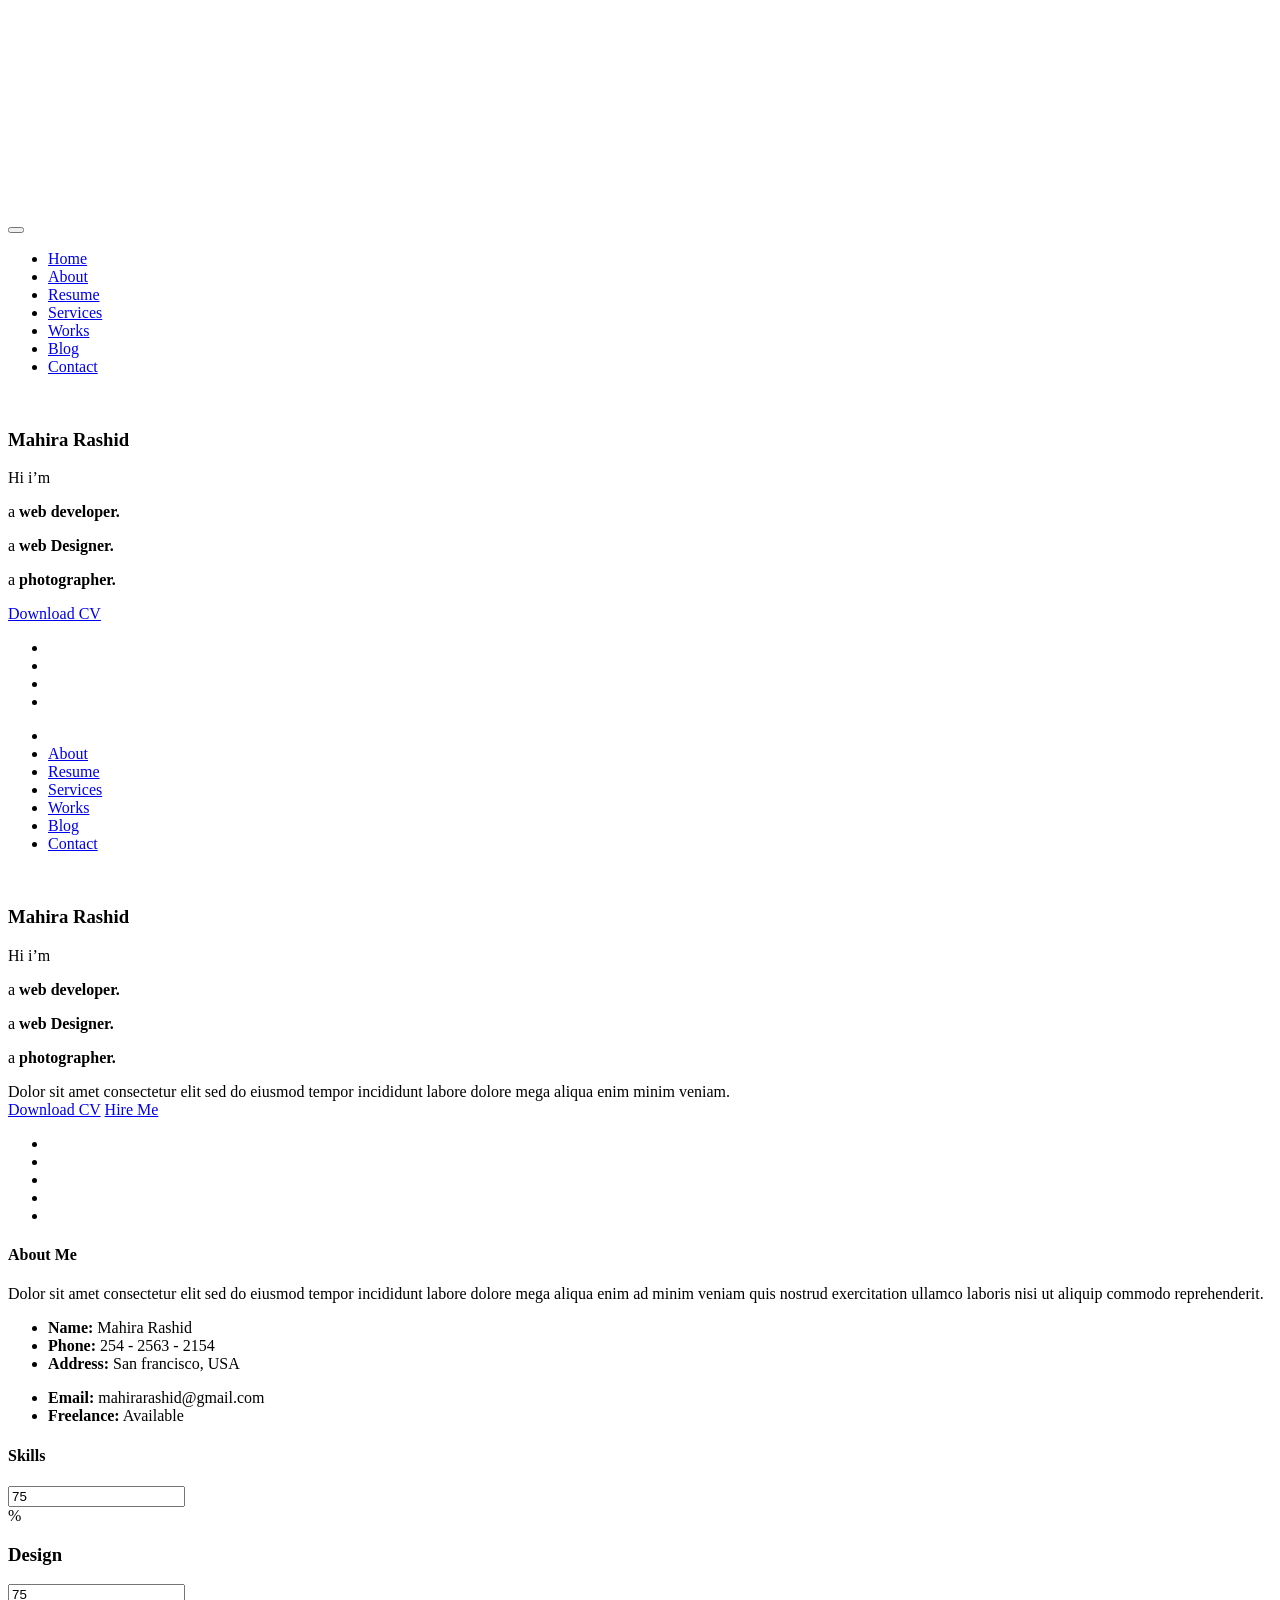
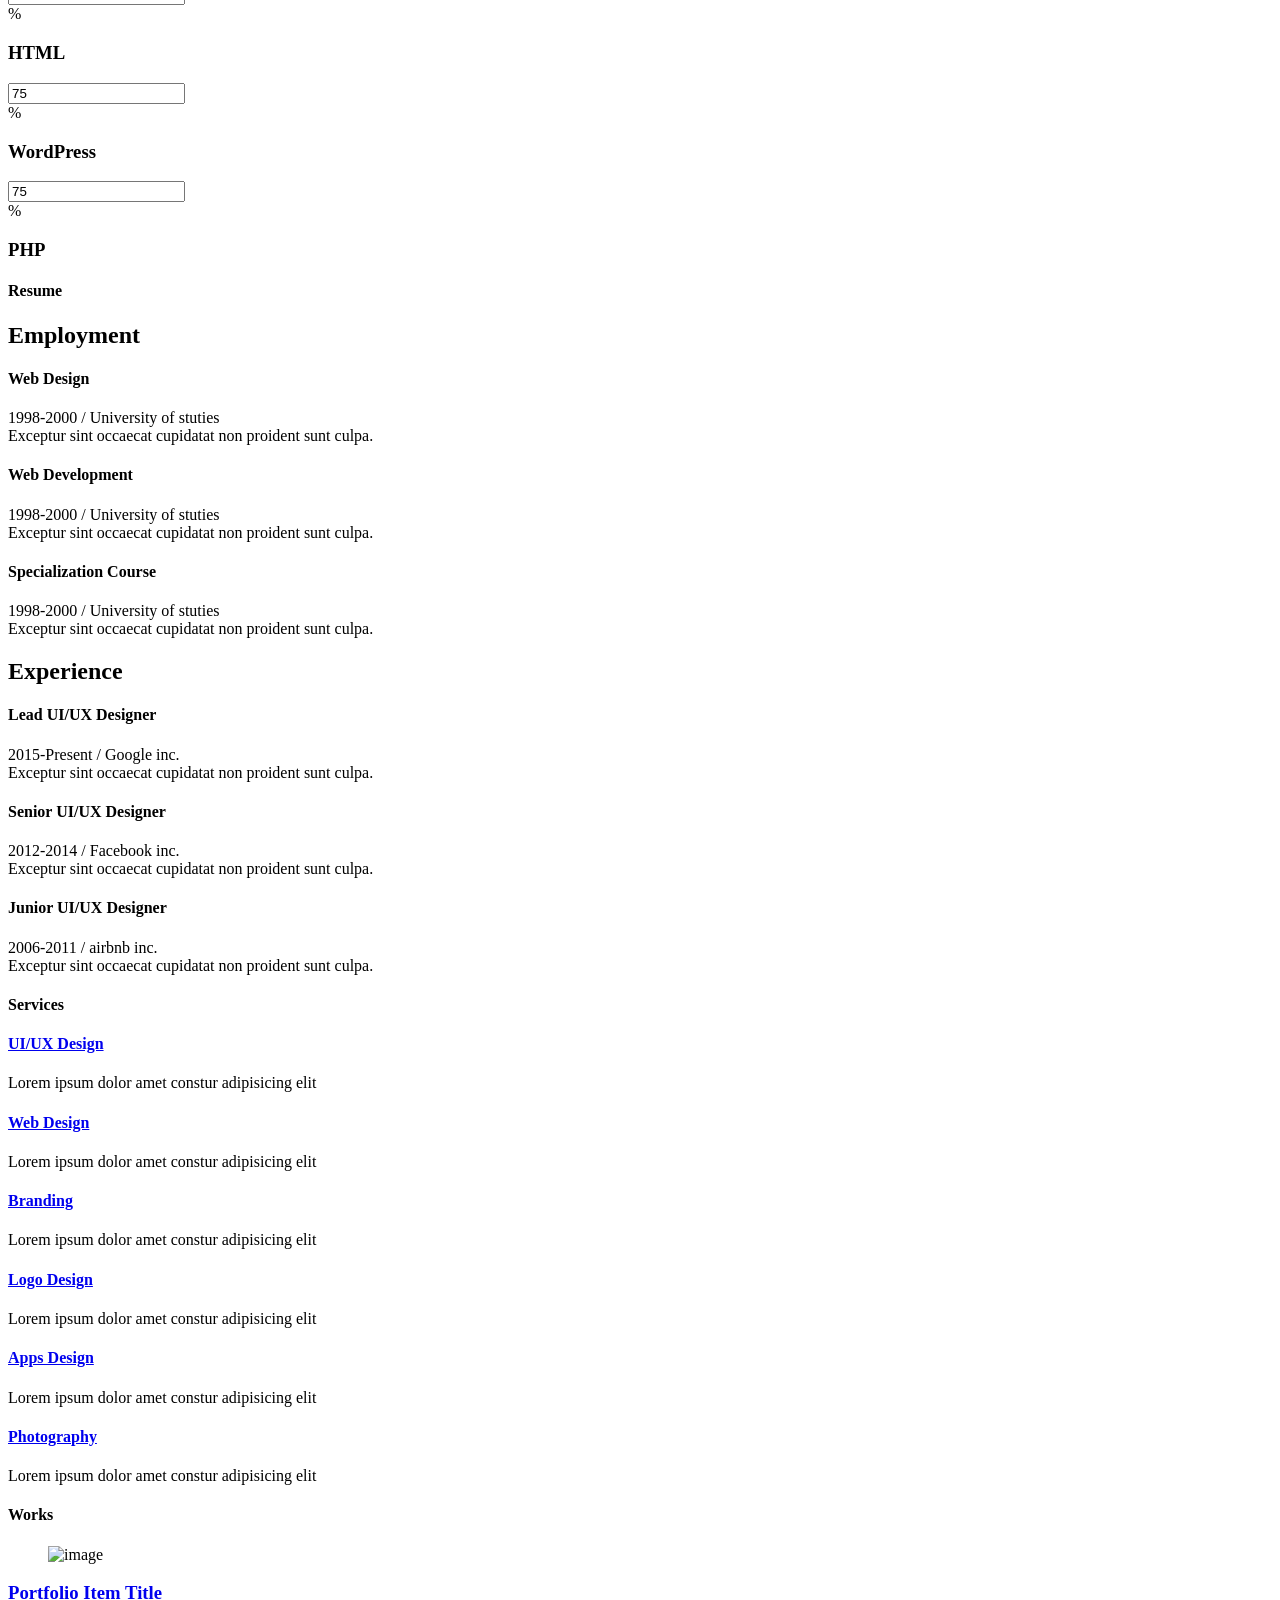
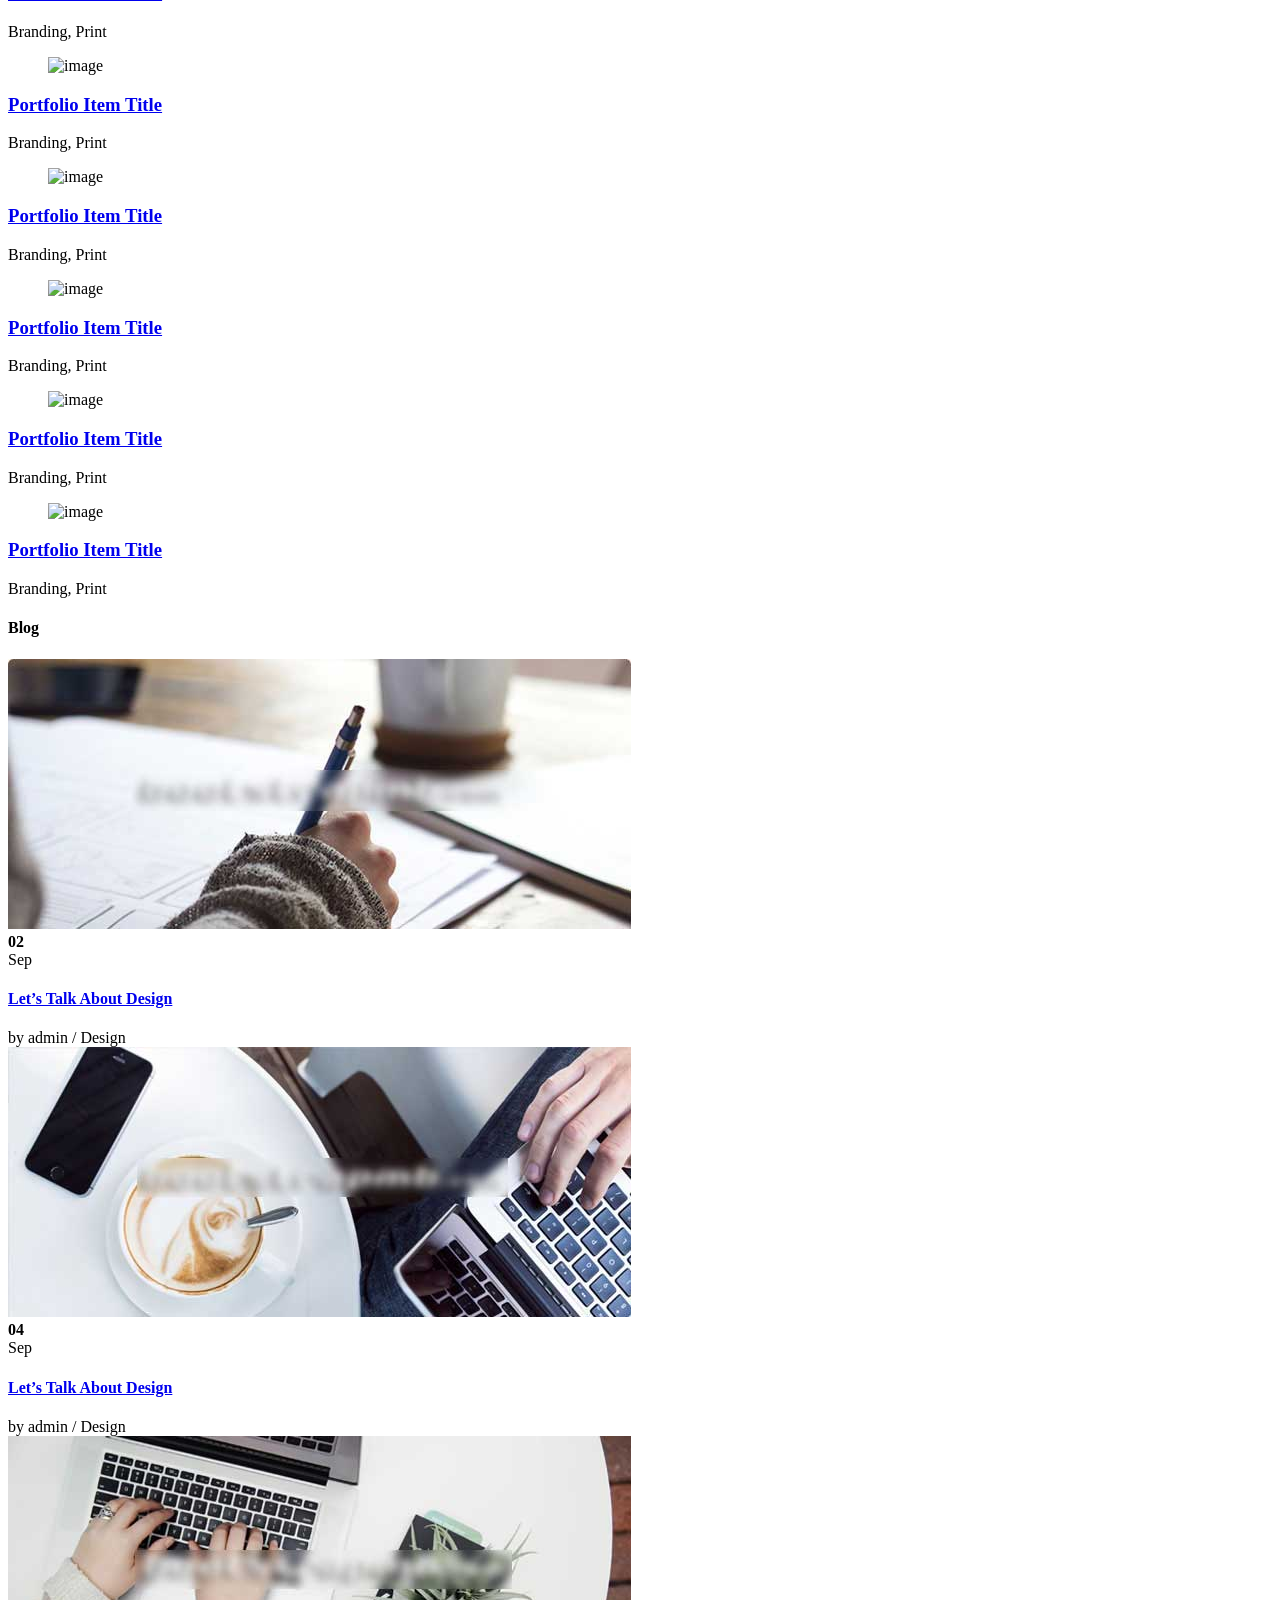
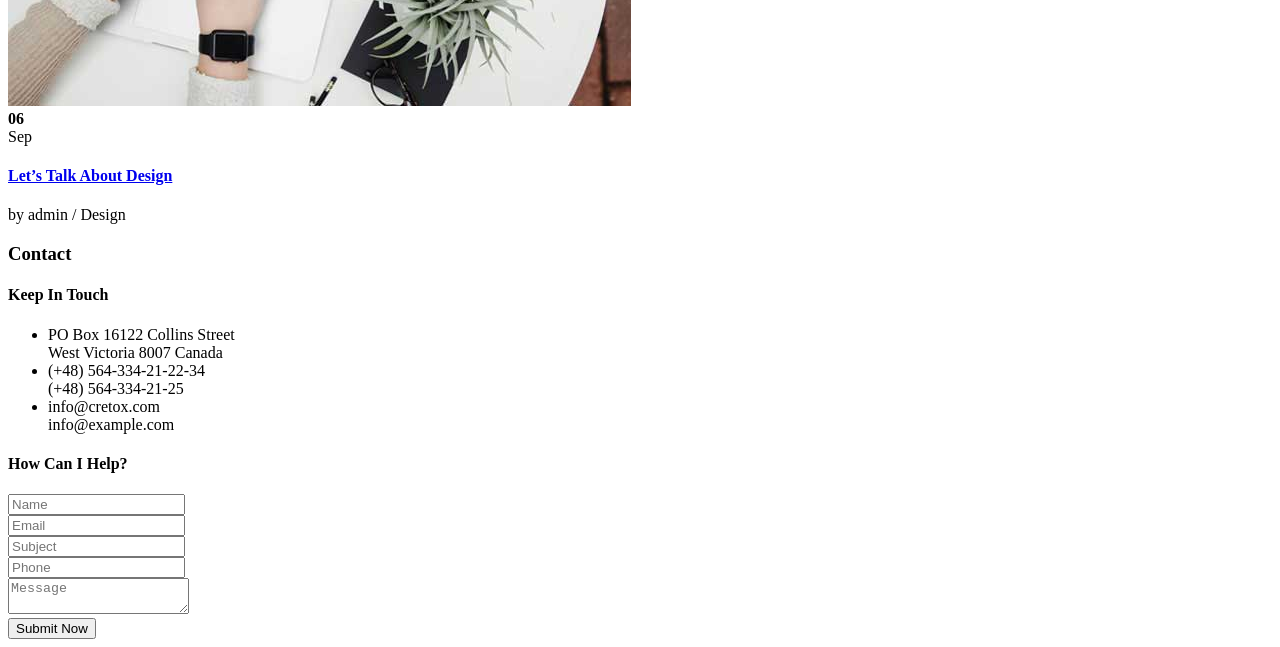
==== index.html @ b9f90570 "Add files via upload" ====
﻿<!DOCTYPE html>
<html lang="en">
<head>
<meta charset="utf-8">
<title>Mahira | VCard | CV HTML Template</title>
<!-- Stylesheets -->
<link href="css/bootstrap.css" rel="stylesheet">
<link href="css/style.css" rel="stylesheet">
<link href="css/responsive.css" rel="stylesheet">

<!--Favicon-->
<link rel="shortcut icon" href="images/favicon.png" type="image/x-icon">
<link rel="icon" href="images/favicon.png" type="image/x-icon">
<!-- Responsive -->
<meta http-equiv="X-UA-Compatible" content="IE=edge">
<meta name="viewport" content="width=device-width, initial-scale=1.0, maximum-scale=1.0, user-scalable=0">
<!--[if lt IE 9]><script src="js/html5shiv.js"></script><![endif]-->
<!--[if lt IE 9]><script src="js/respond.js"></script><![endif]-->
</head>

<body>

<div class="page-wrapper default-version">
 	
    <!-- Preloader -->
    <div class="preloader"></div>

    <div class="page-background">
        <div class="image-1"><img src="images/icons/shape/icon-1.png" alt=""></div>
        <div class="image-7"><img src="images/icons/shape/icon-7.png" alt=""></div>
        <canvas id="canvas"></canvas>
    </div>
    
    <!-- Mobile menu -->
    <div class="mobile-menu">
        <div class="container">
            <!--Nav Outer-->
            <div class="nav-outer clearfix">
                <div class="logo"><a href="index.html"><img src="images/logo.png" alt=""></a></div>
                <!-- Main Menu -->
                <nav class="main-menu">
                    <div class="navbar-header">
                        <!-- Toggle Button -->      
                        <button type="button" class="navbar-toggle" data-toggle="collapse" data-target=".navbar-collapse">
                            <span class="icon-bar"></span>
                            <span class="icon-bar"></span>
                            <span class="icon-bar"></span>
                        </button>
                    </div>
                    
                    <div class="navbar-collapse collapse scroll-nav clearfix">
                        <ul class="navigation clearfix">
                            
                            <li class="current"><a href="#home">Home</a></li>
                            <li><a href="#about">About</a></li>
                            <li><a href="#resume">Resume</a></li>
                            <li><a href="#services">Services</a></li>
                            <li><a href="#work">Works</a></li>
                            <li><a href="#blog">Blog</a></li>
                            <li><a href="#contact">Contact</a></li>

                         </ul>
                    </div>
                </nav>
                <!-- Main Menu End-->                        
            </div>
            <!--Nav Outer End-->            
        </div>
    </div>
 	
    <div class="card-outer">
        <div class="scroll-box">
            <div class="container" data-animation-in="fadeInLeft" data-animation-out="fadeOutLeft">
                <div class="card-wrapper">
                    <div class="author-info" style="background-image:url(images/background/3.jpg)">
                        <div class="image"><img src="images/resource/user.png" alt=""></div>
                        <div class="author">
                            <h3>Mahira Rashid</h3>
                            <div class="designation">
                                Hi i’m
                                <div class="typing-title">
                                    <p>a <strong>web developer.</strong></p>
                                    <p>a <strong>web Designer.</strong></p>
                                    <p>a <strong>photographer.</strong></p>
                                </div>
                                <span class="typed-title"></span>
                            </div>
                        </div>
                        <div class="link-btn">
                            <a href="http://www.17sucai.com/" class="theme-btn btn-style-one">Download CV</a>
                        </div>
                        <ul class="social-icon-two">
                            <li><a href="#"><span class="fa fa-facebook"></span></a></li>
                            <li><a href="#"><span class="fa fa-twitter"></span></a></li>
                            <li><a href="#"><span class="fa fa-google-plus"></span></a></li>
                            <li><a href="#"><span class="fa fa-pinterest"></span></a></li>
                        </ul>
                    </div>
                    <div class="card-inner-box">
                        <header class="header wow fadeInLeft" data-wow-duration="1.5s">
                            <ul class="main-menu">
                                <li class="active home"><a class="logo" href="#home"><img src="images/logo.png" alt=""></a></li>
                                <li><a href="#about"><i class="flaticon-social"></i>About</a></li>
                                <li><a href="#resume"><i class="flaticon-curriculum"></i>Resume</a></li>
                                <li><a href="#services"><i class="flaticon-layers-1"></i>Services</a></li>
                                <li><a href="#work"><i class="flaticon-tools"></i>Works</a></li>
                                <li><a href="#blog"><i class="flaticon-blog"></i>Blog</a></li>
                                <li><a href="#contact"><i class="flaticon-send-mail"></i>Contact</a></li>
                            </ul>
                        </header>

                        <!-- card item -->
                        <div class="card-home card-item active" id="home" style="background-image:url(images/background/1.jpg)">

                            <div class="card-inner wow fadeInUp" data-wow-duration="2s">
                                <div class="image"><img src="images/resource/user.png" alt=""></div>
                                <div class="author">
                                    <h3>Mahira Rashid</h3>
                                    <div class="designation">
                                        Hi i’m
                                        <div class="typing-title">
                                            <p>a <strong>web developer.</strong></p>
                                            <p>a <strong>web Designer.</strong></p>
                                            <p>a <strong>photographer.</strong></p>
                                        </div>
                                        <span class="typed-title"></span>
                                    </div>
                                </div>
                                <div class="text">Dolor sit amet consectetur elit sed do eiusmod tempor incididunt labore dolore mega aliqua enim minim veniam.</div>
                                <div class="link-btn">
                                    <a href="#" class="theme-btn btn-style-one">Download CV</a>
                                    <a href="#" class="theme-btn btn-style-two">Hire Me</a>
                                </div>
                                <ul class="social-icon-two">
                                    <li><a href="#"><span class="fa fa-facebook"></span></a></li>
                                    <li><a href="#"><span class="fa fa-twitter"></span></a></li>
                                    <li><a href="#"><span class="fa fa-google-plus"></span></a></li>
                                    <li><a href="#"><span class="fa fa-pinterest"></span></a></li>
                                    <li><a href="#"><span class="fa fa-dribbble"></span></a></li>
                                </ul>
                            </div>
                            
                        </div>
                        <!-- end item -->

                        <!-- card item -->
                        <div class="card-about card-item" id="about" style="background-image:url(images/background/2.jpg)">
                            <div class="card-inner">
                                <h4 class="title">About Me</h4>
                                <div class="text">Dolor sit amet consectetur elit sed do eiusmod tempor incididunt labore dolore mega aliqua enim ad minim veniam quis nostrud exercitation ullamco laboris nisi ut aliquip commodo reprehenderit.</div>
                                <div class="info-list">
                                    <div class="row">
                                        <div class="col-md-6">
                                            <ul class="list-style-one">
                                                <li><strong>Name:</strong>  Mahira Rashid</li>
                                                <li><strong>Phone:</strong>  254 - 2563 - 2154</li>
                                                <li><strong>Address:</strong>  San francisco, USA</li>
                                            </ul>
                                        </div>
                                        <div class="col-md-6">
                                            <ul class="list-style-one">
                                                <li><strong>Email:</strong>  mahirarashid@gmail.com</li>
                                                <li><strong>Freelance:</strong>  Available</li>
                                            </ul>
                                        </div>
                                    </div>
                                </div>                                    
                                <h4 class="title">Skills</h4>
                                <div class="row">
                                    <!-- About Block -->
                                    <div class="skill-block col-md-3 col-sm-4 col-xs-6">
                                        <div class="inner-box">
                                            <div class="graph-outer">
                                                <input type="text" class="dial" data-fgColor="#9147ff" data-bgColor="#f5f5f5" data-width="90" data-height="90" data-linecap="normal"  value="75">
                                                <div class="inner-text count-box"><span class="count-text" data-stop="75" data-speed="2000"></span>%</div>
                                            </div>
                                            <h3>Design</h3>
                                        </div>
                                    </div>

                                    <!-- About Block -->
                                    <div class="skill-block col-md-3 col-sm-4 col-xs-6">
                                        <div class="inner-box">
                                            <div class="graph-outer">
                                                <input type="text" class="dial" data-fgColor="#ff5e7e" data-bgColor="#f5f5f5" data-width="90" data-height="90" data-linecap="normal"  value="75">
                                                <div class="inner-text count-box"><span class="count-text" data-stop="75" data-speed="2000"></span>%</div>
                                            </div>
                                            <h3>HTML</h3>
                                        </div>
                                    </div>

                                    <!-- About Block -->
                                    <div class="skill-block col-md-3 col-sm-4 col-xs-6">
                                        <div class="inner-box">
                                            <div class="graph-outer">
                                                <input type="text" class="dial" data-fgColor="#ffc713" data-bgColor="#f5f5f5" data-width="90" data-height="90" data-linecap="normal"  value="75">
                                                <div class="inner-text count-box"><span class="count-text" data-stop="75" data-speed="2000"></span>%</div>
                                            </div>
                                            <h3>WordPress </h3>
                                        </div>
                                    </div>

                                    <!-- About Block -->
                                    <div class="skill-block col-md-3 col-sm-4 col-xs-6">
                                        <div class="inner-box">
                                            <div class="graph-outer">
                                                <input type="text" class="dial" data-fgColor="#51dbc3" data-bgColor="#f5f5f5" data-width="90" data-height="90" data-linecap="normal"  value="75">
                                                <div class="inner-text count-box"><span class="count-text" data-stop="75" data-speed="2000"></span>%</div>
                                            </div>
                                            <h3>PHP </h3>
                                        </div>
                                    </div>
                                </div>
                                        
                            </div>
                        </div>
                        <!-- end item -->

                        <!-- card item -->
                        <div class="card-resume card-item" id="resume" style="background-image:url(images/background/2.jpg)">
                            <div class="card-inner">
                                <h4 class="title">Resume</h4>
                                <div class="row clearfix">
                                    <!--Column-->
                                    <div class="timeline-column col-md-6 col-sm-12 col-xs-12">
                                        <div class="inner">
                                            <div class="col-header"><div class="icon-box"><div class="icon-inner"><div class="icon"><span class="flaticon-book"></span></div></div></div> <h2>Employment</h2></div>
                                            
                                            <!--Timeline Block-->
                                            <div class="timeline-block">
                                                <div class="inner-box">
                                                    <h4>Web Design</h4>
                                                    <div class="date"><span>1998-2000</span> / University of stuties</div>
                                                    <div class="text">Exceptur sint occaecat cupidatat non proident sunt culpa. </div>
                                                </div>
                                            </div>

                                            <!--Timeline Block-->
                                            <div class="timeline-block">
                                                <div class="inner-box">
                                                    <h4>Web Development</h4>
                                                    <div class="date"><span>1998-2000</span> / University of stuties</div>
                                                    <div class="text">Exceptur sint occaecat cupidatat non proident sunt culpa. </div>
                                                </div>
                                            </div>

                                            <!--Timeline Block-->
                                            <div class="timeline-block">
                                                <div class="inner-box">
                                                    <h4>Specialization Course</h4>
                                                    <div class="date"><span>1998-2000</span> / University of stuties</div>
                                                    <div class="text">Exceptur sint occaecat cupidatat non proident sunt culpa. </div>
                                                </div>
                                            </div>
                                            
                                        </div>
                                    </div>
                                    
                                    <!--Column-->
                                    <div class="timeline-column col-md-6 col-sm-12 col-xs-12">
                                        <div class="inner">
                                            <div class="col-header"><div class="icon-box"><div class="icon-inner"><div class="icon"><span class="flaticon-case"></span></div></div></div> <h2>Experience</h2></div>
                                            
                                            <!--Timeline Block-->
                                            <div class="timeline-block">
                                                <div class="inner-box">
                                                    <h4>Lead UI/UX Designer</h4>
                                                    <div class="date"><span>2015-Present</span>  / Google inc.</div>
                                                    <div class="text">Exceptur sint occaecat cupidatat non proident sunt culpa. </div>
                                                </div>
                                            </div>

                                            <div class="timeline-block">
                                                <div class="inner-box">
                                                    <h4>Senior UI/UX Designer</h4>
                                                    <div class="date"><span>2012-2014 </span> / Facebook inc.</div>
                                                    <div class="text">Exceptur sint occaecat cupidatat non proident sunt culpa. </div>
                                                </div>
                                            </div>

                                            <div class="timeline-block">
                                                <div class="inner-box">
                                                    <h4>Junior UI/UX Designer</h4>
                                                    <div class="date"><span>2006-2011 </span>  / airbnb inc.</div>
                                                    <div class="text">Exceptur sint occaecat cupidatat non proident sunt culpa. </div>
                                                </div>
                                            </div>

                                        </div>
                                    </div>
                                    
                                </div>
                            </div>
                        </div>
                        <!-- end item -->
                        <!-- card item -->
                        <div class="card-services card-item" id="services" style="background-image:url(images/background/2.jpg)">
                            <div class="card-inner">
                                <h4 class="title">Services</h4>
                                <div class="row">
                                    <div class="services-block col-md-6">
                                        <div class="inner-box">
                                            <div class="icon-box"><span class="icon flaticon-pen-tool"></span></div>
                                            <h4><a href="blog-single.html">UI/UX Design</a></h4>
                                            <div class="text">Lorem ipsum dolor amet constur adipisicing elit </div>
                                        </div> 
                                    </div>
                                    <div class="services-block col-md-6">
                                        <div class="inner-box">
                                            <div class="icon-box"><span class="icon flaticon-folder"></span></div>
                                            <h4><a href="blog-single.html">Web Design</a></h4>
                                            <div class="text">Lorem ipsum dolor amet constur adipisicing elit </div>
                                        </div> 
                                    </div>
                                    <div class="services-block col-md-6">
                                        <div class="inner-box">
                                            <div class="icon-box"><span class="icon flaticon-computer"></span></div>
                                            <h4><a href="blog-single.html">Branding</a></h4>
                                            <div class="text">Lorem ipsum dolor amet constur adipisicing elit </div>
                                        </div> 
                                    </div>
                                    <div class="services-block col-md-6">
                                        <div class="inner-box">
                                            <div class="icon-box"><span class="icon flaticon-layers-1"></span></div>
                                            <h4><a href="blog-single.html">Logo Design</a></h4>
                                            <div class="text">Lorem ipsum dolor amet constur adipisicing elit </div>
                                        </div> 
                                    </div>
                                    <div class="services-block col-md-6">
                                        <div class="inner-box">
                                            <div class="icon-box"><span class="icon flaticon-web-design"></span></div>
                                            <h4><a href="blog-single.html">Apps Design</a></h4>
                                            <div class="text">Lorem ipsum dolor amet constur adipisicing elit </div>
                                        </div> 
                                    </div>
                                    <div class="services-block col-md-6">
                                        <div class="inner-box">
                                            <div class="icon-box"><span class="icon flaticon-photo-camera"></span></div>
                                            <h4><a href="blog-single.html">Photography</a></h4>
                                            <div class="text">Lorem ipsum dolor amet constur adipisicing elit </div>
                                        </div> 
                                    </div>
                                </div>
                            </div>
                        </div>
                        <!-- end item -->
                        <!-- card item -->
                        <div class="card-projects card-item" id="work" style="background-image:url(images/background/2.jpg)">
                            <div class="card-inner">
                                <h4 class="title">Works</h4>
                                <div class="row">
                                    <div class="projects-block col-md-6">
                                        <div class="inner-box">
                                            <figure class="image">
                                                <img src="images/gallery/1.jpg" alt="image">
                                                <div class="overlay">
                                                    <a class="lightbox-image option-btn" title="Image Caption Here" data-fancybox-group="example-gallery" href="images/gallery/1.jpg">
                                                        <i class="fa fa-search"></i>
                                                    </a>                                
                                                </div>
                                            </figure>
                                            <div class="caption-title">
                                                <h3><a href="#">Portfolio Item Title</a></h3>
                                                <span>Branding, Print</span>
                                            </div>
                                        </div>
                                    </div>
                                    <div class="projects-block col-md-6">
                                        <div class="inner-box">
                                            <figure class="image">
                                                <img src="images/gallery/2.jpg" alt="image">
                                                <div class="overlay">
                                                    <a class="lightbox-image option-btn" title="Image Caption Here" data-fancybox-group="example-gallery" href="images/gallery/2.jpg">
                                                        <i class="fa fa-search"></i>
                                                    </a>                                
                                                </div>
                                            </figure>
                                            <div class="caption-title">
                                                <h3><a href="#">Portfolio Item Title</a></h3>
                                                <span>Branding, Print</span>
                                            </div>
                                        </div>
                                    </div>
                                    <div class="projects-block col-md-6">
                                        <div class="inner-box">
                                            <figure class="image">
                                                <img src="images/gallery/3.jpg" alt="image">
                                                <div class="overlay">
                                                    <a class="lightbox-image option-btn" title="Image Caption Here" data-fancybox-group="example-gallery" href="images/gallery/3.jpg">
                                                        <i class="fa fa-search"></i>
                                                    </a>                                
                                                </div>
                                            </figure>
                                            <div class="caption-title">
                                                <h3><a href="#">Portfolio Item Title</a></h3>
                                                <span>Branding, Print</span>
                                            </div>
                                        </div>
                                    </div>
                                    <div class="projects-block col-md-6">
                                        <div class="inner-box">
                                            <figure class="image">
                                                <img src="images/gallery/4.jpg" alt="image">
                                                <div class="overlay">
                                                    <a class="lightbox-image option-btn" title="Image Caption Here" data-fancybox-group="example-gallery" href="images/gallery/4.jpg">
                                                        <i class="fa fa-search"></i>
                                                    </a>                                
                                                </div>
                                            </figure>
                                            <div class="caption-title">
                                                <h3><a href="#">Portfolio Item Title</a></h3>
                                                <span>Branding, Print</span>
                                            </div>
                                        </div>
                                    </div>
                                    <div class="projects-block col-sm-6">
                                        <div class="inner-box">
                                            <figure class="image">
                                                <img src="images/gallery/5.jpg" alt="image">
                                                <div class="overlay">
                                                    <a class="lightbox-image option-btn" title="Image Caption Here" data-fancybox-group="example-gallery" href="images/gallery/5.jpg">
                                                        <i class="fa fa-search"></i>
                                                    </a>                                
                                                </div>
                                            </figure>
                                            <div class="caption-title">
                                                <h3><a href="#">Portfolio Item Title</a></h3>
                                                <span>Branding, Print</span>
                                            </div>
                                        </div>
                                    </div>
                                    <div class="projects-block col-sm-6">
                                        <div class="inner-box">
                                            <figure class="image">
                                                <img src="images/gallery/6.jpg" alt="image">
                                                <div class="overlay">
                                                    <a class="lightbox-image option-btn" title="Image Caption Here" data-fancybox-group="example-gallery" href="images/gallery/6.jpg">
                                                        <i class="fa fa-search"></i>
                                                    </a>                                
                                                </div>
                                            </figure>
                                            <div class="caption-title">
                                                <h3><a href="#">Portfolio Item Title</a></h3>
                                                <span>Branding, Print</span>
                                            </div>
                                        </div>
                                    </div>
                                </div>
                            </div>
                        </div>
                        <!-- end item -->
                        <!-- card item -->
                        <div class="card-blog card-item" id="blog" style="background-image:url(images/background/2.jpg)">
                            <div class="card-inner">
                                <h4 class="title">Blog</h4>
                                <div class="news-block">
                                    <div class="inner-box">
                                        <div class="image">
                                            <img src="images/resource/blog-1.jpg" alt="">
                                            <div class="overlay">
                                                <a class="link-btn" href="blog-single.html">
                                                    <i class="fa fa-link"></i>
                                                </a>                                
                                            </div>
                                        </div>
                                        <div class="date"><strong>02</strong> <br>Sep</div>
                                        <div class="lower-content">
                                            <h4><a href="blog-single.html">Let’s Talk About Design</a></h4>
                                            <div class="post-meta">by admin  /  <span>Design</span></div>
                                        </div>
                                    </div>
                                </div>
                                <div class="news-block">
                                    <div class="inner-box">
                                        <div class="image">
                                            <img src="images/resource/blog-2.jpg" alt="">
                                            <div class="overlay">
                                                <a class="link-btn" href="blog-single.html">
                                                    <i class="fa fa-link"></i>
                                                </a>                                
                                            </div>
                                        </div>
                                        <div class="date"><strong>04</strong> <br>Sep</div>
                                        <div class="lower-content">
                                            <h4><a href="blog-single.html">Let’s Talk About Design</a></h4>
                                            <div class="post-meta">by admin  /  <span>Design</span></div>
                                        </div>
                                    </div>
                                </div>
                                <div class="news-block">
                                    <div class="inner-box">
                                        <div class="image">
                                            <img src="images/resource/blog-3.jpg" alt="">
                                            <div class="overlay">
                                                <a class="link-btn" href="blog-single.html">
                                                    <i class="fa fa-link"></i>
                                                </a>                                
                                            </div>
                                        </div>
                                        <div class="date"><strong>06</strong> <br>Sep</div>
                                        <div class="lower-content">
                                            <h4><a href="blog-single.html">Let’s Talk About Design</a></h4>
                                            <div class="post-meta">by admin  /  <span>Design</span></div>
                                        </div>
                                    </div>
                                </div>
                            </div>
                        </div>
                        <!-- end item -->
                        <!-- card item -->
                        <div class="card-contact card-item" id="contact" style="background-image:url(images/background/2.jpg)">
                            <div class="card-inner">
                                <h3 class="title">Contact</h3>
                                <h4>Keep In Touch</h4>
                                <div class="row clearfix">
                                    <div class="col-md-6">
                                        <ul class="list-style-two">
                                            <li><span class="icon flaticon-signs"></span>PO Box 16122 Collins Street <br> West Victoria 8007 Canada </li>
                                            <li><span class="icon flaticon-smartphone"></span>(+48) 564-334-21-22-34 <br>(+48) 564-334-21-25</li>
                                            <li><span class="icon flaticon-note-1"></span>info@cretox.com <br>info@example.com</li>
                                        </ul>
                                    </div>
                                    <div class="col-md-6">
                                        <div class="map-section">
                                            <div class="home-google-map">
                                                <div 
                                                    class="google-map" 
                                                    id="contact-google-map" 
                                                    data-map-lat="40.700843" 
                                                    data-map-lng="-74.004012" 
                                                    data-icon-path="images/icons/map-marker.png"
                                                    data-map-title="Chester"
                                                    data-map-zoom="11" >
                                                </div>
                                            </div>
                                        </div>
                                    </div>
                                </div>
                                <h4>How Can I Help?</h4>
                                <!-- Contact Form -->
                                <div class="contact-form">
                                    <!--Comment Form-->
                                    <form method="post" action="sendemail.php" id="contact-form">
                                        <div class="row clearfix">
                                            
                                            <div class="col-md-6 form-group">
                                                <input type="text" name="username" placeholder="Name" required>
                                            </div>
                                            
                                            <div class="col-md-6 form-group">
                                                <input type="email" name="email" placeholder="Email" required>
                                            </div>
                                            
                                            <div class="col-md-6 form-group">
                                                <input type="text" name="subject" placeholder="Subject" required>
                                            </div>

                                            <div class="col-md-6 form-group">
                                                <input type="text" name="phone" placeholder="Phone" required>
                                            </div>

                                            <div class="col-lg-12 col-md-12 form-group">
                                                <textarea name="message" placeholder="Message"></textarea>
                                            </div>
                                            
                                            <div class="col-lg-12 col-md-12 form-group">
                                                <button class="theme-btn btn-style-two" type="submit" name="submit-form">Submit Now </button>
                                            </div>
                                            
                                        </div>
                                    </form>
                                        
                                </div>
                                <!--End Contact Form -->
                                        
                            </div>
                        </div>
                        <!-- end item -->

                    </div>
                </div>
                    
            </div>
        </div>
            
    </div>

</div>
<!--End pagewrapper-->


<script src="js/jquery.js"></script> 

<script src="js/bootstrap.min.js"></script>
<script src="js/jquery.mCustomScrollbar.concat.min.js"></script>
<script src="js/owl.js"></script>
<script src="js/wow.js"></script>
<script src="js/appear.js"></script>
<script src="js/jquery.fancybox.js"></script>
<script src="js/element-in-view.js"></script>
<script src="js/knob.js"></script>
<script src="js/validate.js"></script>
<script src="js/mousemoveparallax.js"></script>
<script src="js/pagenav.js"></script>
<script src="js/jquery-type.js"></script>
<script src="js/jquery.nicescroll.min.js"></script>
<script src="js/particle-alone.js"></script>
<script src="js/script.js"></script>

<!--Google Map APi Key-->
<script src="http://ditu.google.cn/maps/api/js?key=AIzaSyATY4Rxc8jNvDpsK8ZetC7JyN4PFVYGCGM"></script>
<script src="js/gmaps.js"></script>
<script src="js/map-script.js"></script>
<!--End Google Map APi-->

</body>
</html>
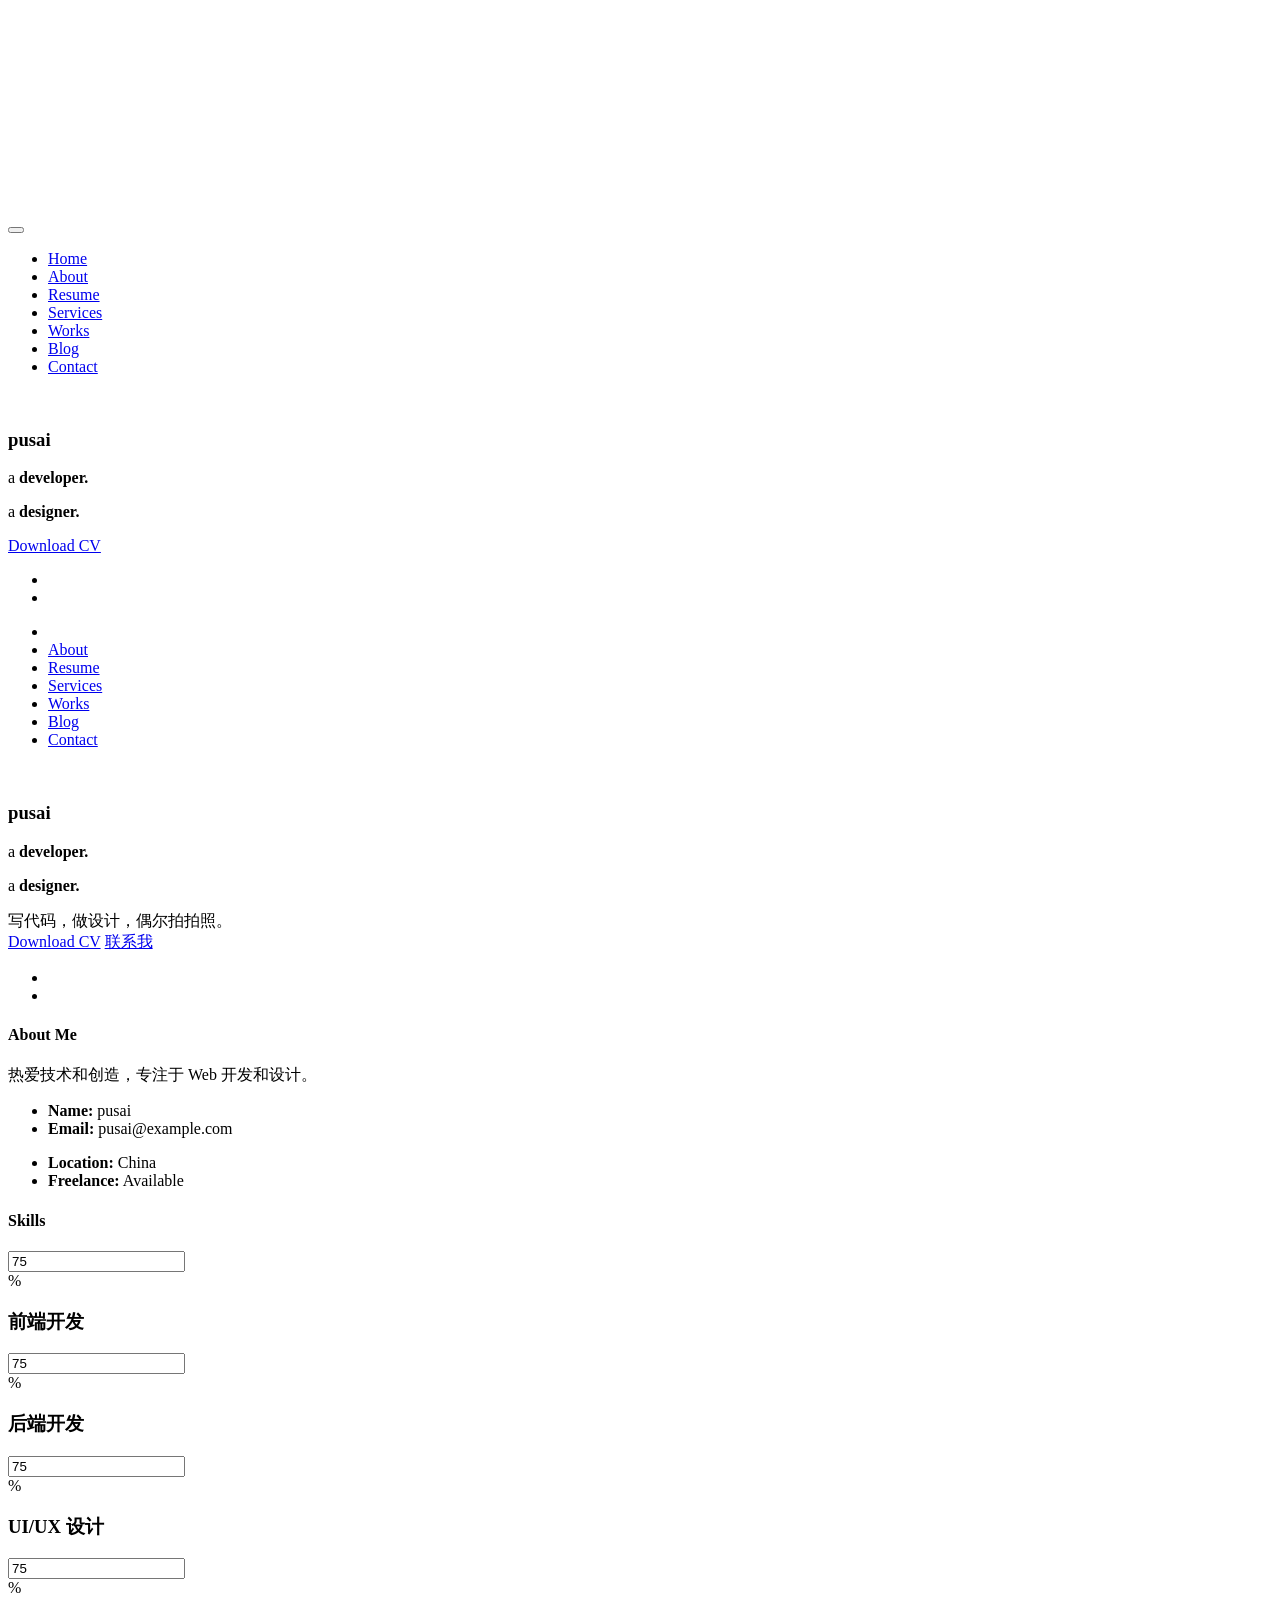
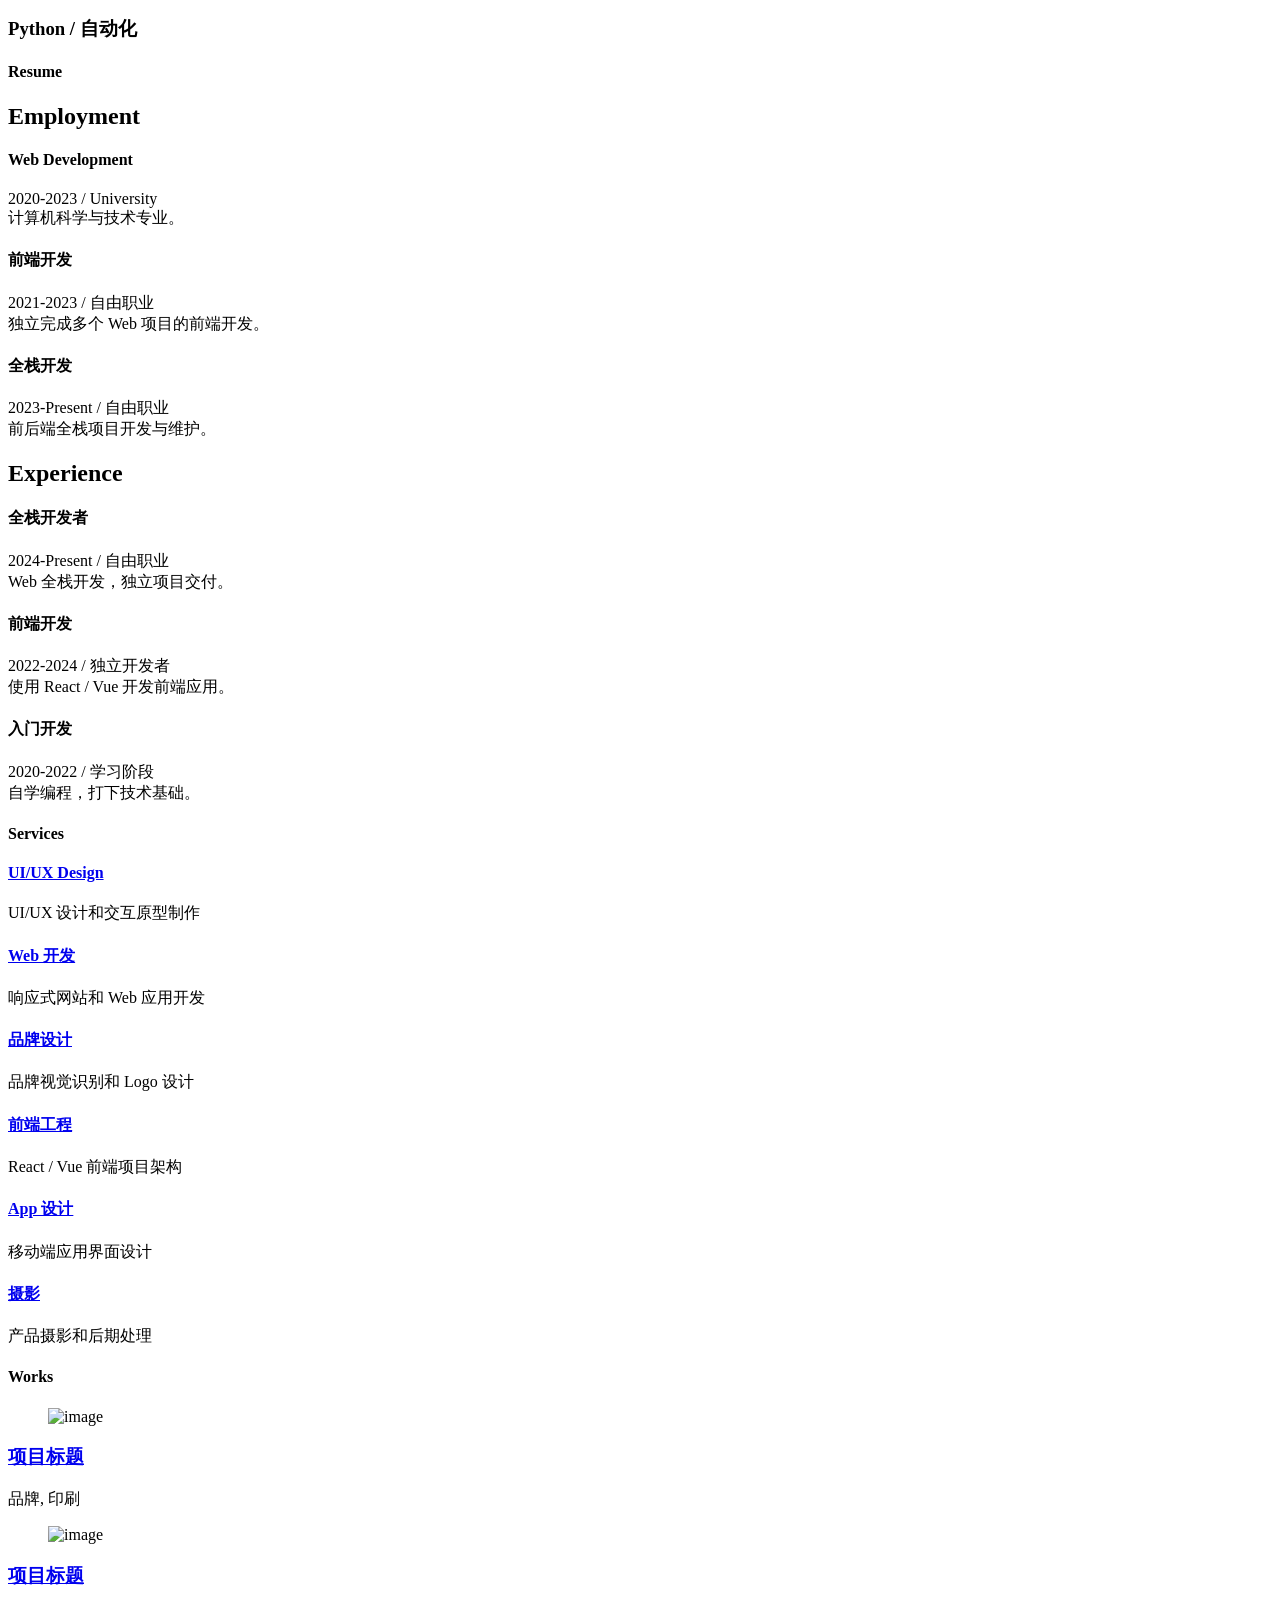
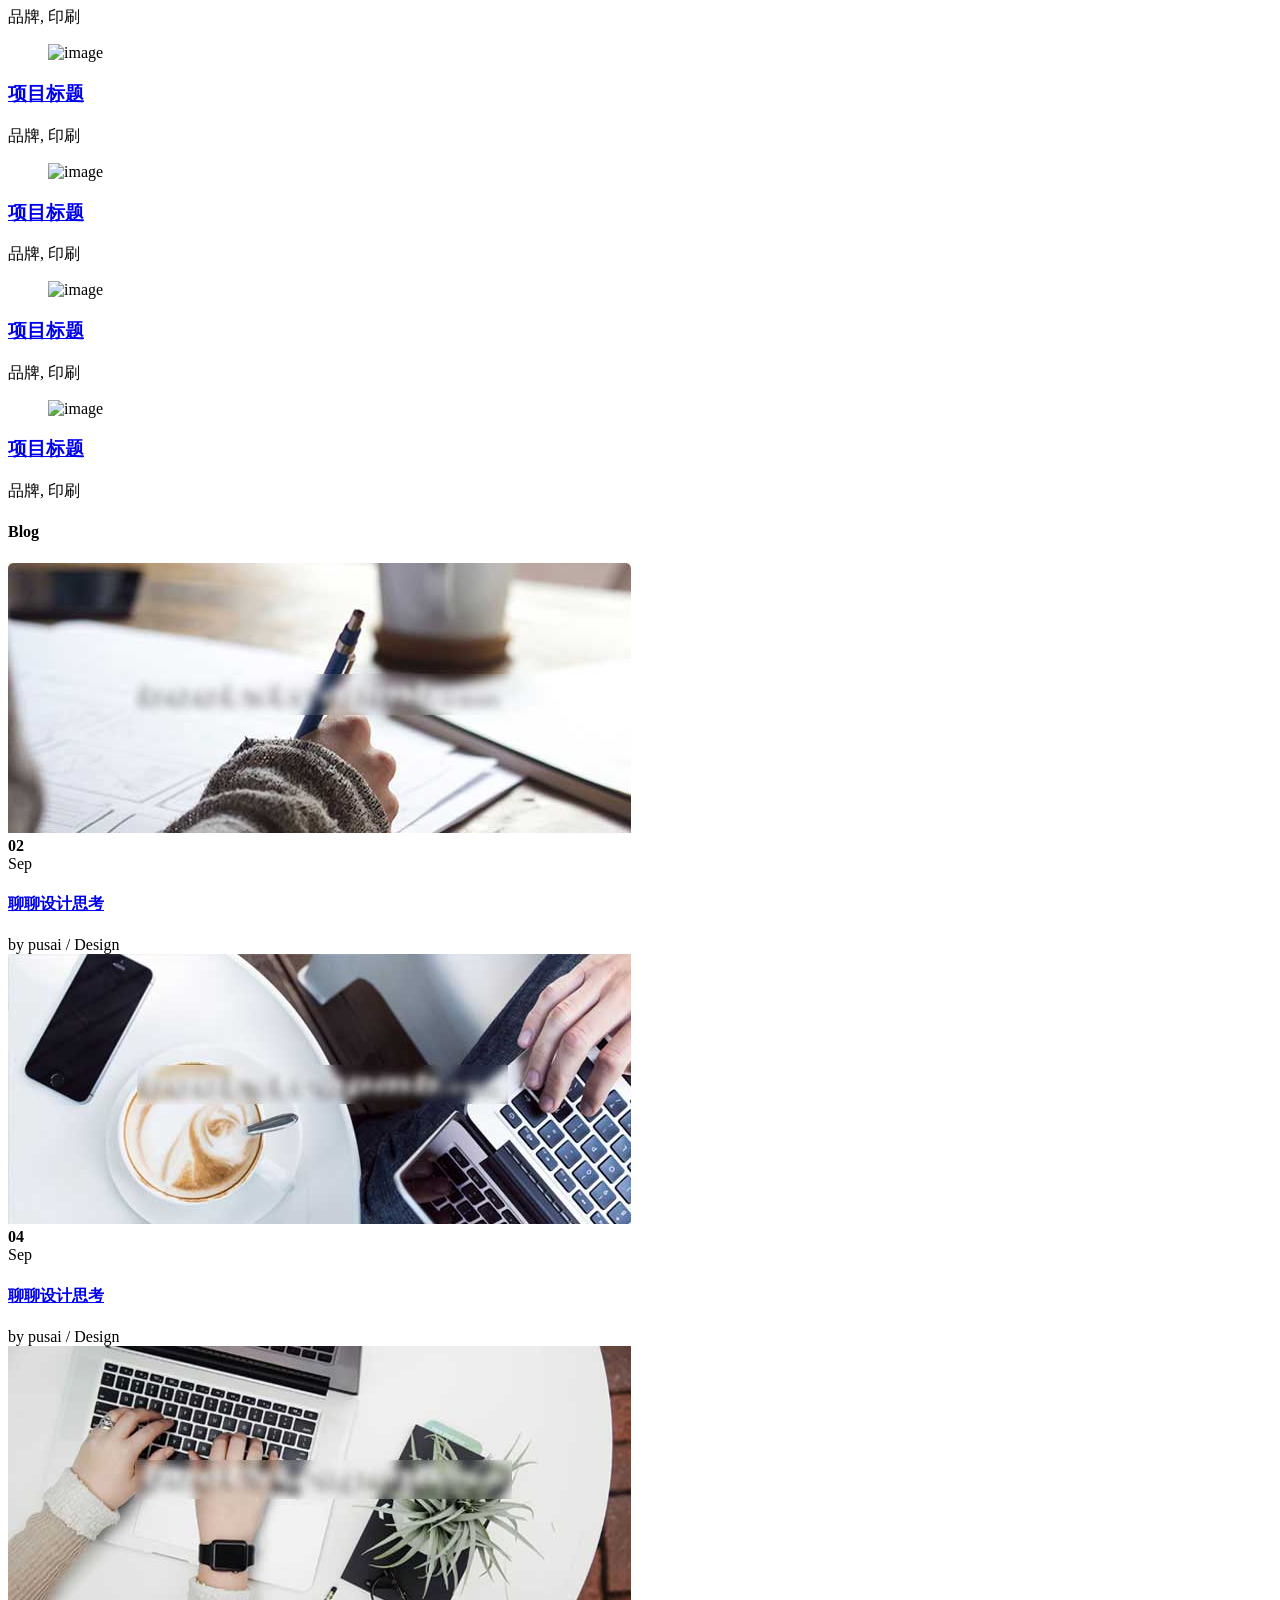
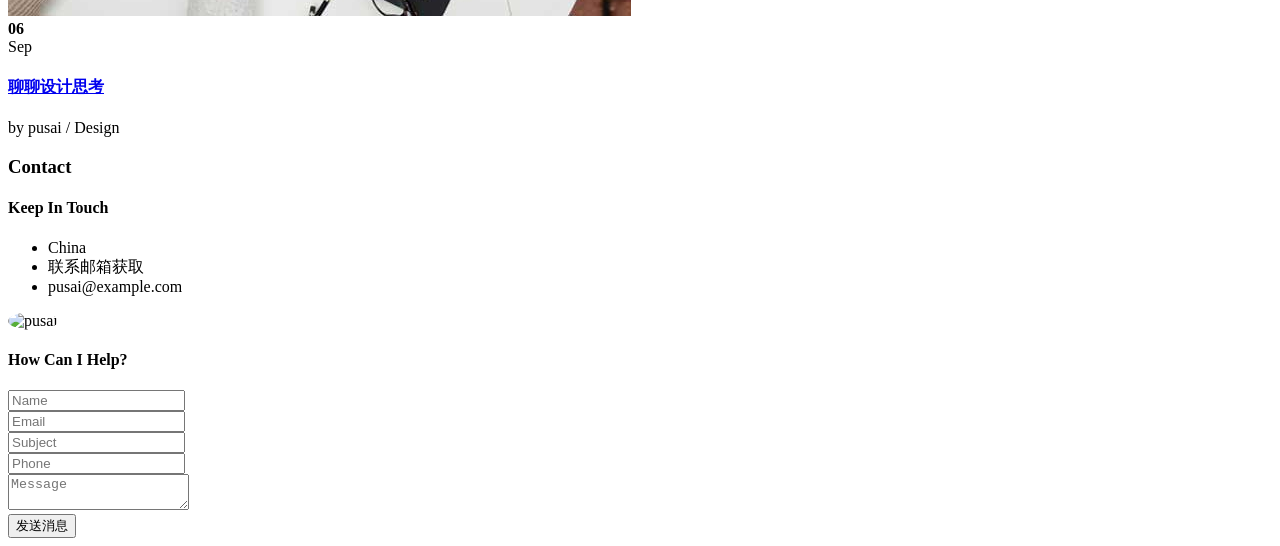
==== commit 2171d270: "Add files via upload" ====
--- a/index.html
+++ b/index.html
@@ -2,7 +2,7 @@
 <html lang="en">
 <head>
 <meta charset="utf-8">
-<title>Mahira | VCard | CV HTML Template</title>
+<title>pusai</title>
 <!-- Stylesheets -->
 <link href="css/bootstrap.css" rel="stylesheet">
 <link href="css/style.css" rel="stylesheet">
@@ -75,25 +75,21 @@
                     <div class="author-info" style="background-image:url(images/background/3.jpg)">
                         <div class="image"><img src="images/resource/user.png" alt=""></div>
                         <div class="author">
-                            <h3>Mahira Rashid</h3>
+                            <h3>pusai</h3>
                             <div class="designation">
-                                Hi i’m
                                 <div class="typing-title">
-                                    <p>a <strong>web developer.</strong></p>
-                                    <p>a <strong>web Designer.</strong></p>
-                                    <p>a <strong>photographer.</strong></p>
+                                    <p>a <strong>developer.</strong></p>
+                                    <p>a <strong>designer.</strong></p>
                                 </div>
                                 <span class="typed-title"></span>
                             </div>
                         </div>
                         <div class="link-btn">
-                            <a href="http://www.17sucai.com/" class="theme-btn btn-style-one">Download CV</a>
+                            <a href="#" class="theme-btn btn-style-one">Download CV</a>
                         </div>
                         <ul class="social-icon-two">
-                            <li><a href="#"><span class="fa fa-facebook"></span></a></li>
+                            <li><a href="#"><span class="fa fa-github"></span></a></li>
                             <li><a href="#"><span class="fa fa-twitter"></span></a></li>
-                            <li><a href="#"><span class="fa fa-google-plus"></span></a></li>
-                            <li><a href="#"><span class="fa fa-pinterest"></span></a></li>
                         </ul>
                     </div>
                     <div class="card-inner-box">
@@ -115,28 +111,23 @@
                             <div class="card-inner wow fadeInUp" data-wow-duration="2s">
                                 <div class="image"><img src="images/resource/user.png" alt=""></div>
                                 <div class="author">
-                                    <h3>Mahira Rashid</h3>
+                                    <h3>pusai</h3>
                                     <div class="designation">
-                                        Hi i’m
                                         <div class="typing-title">
-                                            <p>a <strong>web developer.</strong></p>
-                                            <p>a <strong>web Designer.</strong></p>
-                                            <p>a <strong>photographer.</strong></p>
+                                            <p>a <strong>developer.</strong></p>
+                                            <p>a <strong>designer.</strong></p>
                                         </div>
                                         <span class="typed-title"></span>
                                     </div>
                                 </div>
-                                <div class="text">Dolor sit amet consectetur elit sed do eiusmod tempor incididunt labore dolore mega aliqua enim minim veniam.</div>
+                                <div class="text">写代码，做设计，偶尔拍拍照。</div>
                                 <div class="link-btn">
                                     <a href="#" class="theme-btn btn-style-one">Download CV</a>
-                                    <a href="#" class="theme-btn btn-style-two">Hire Me</a>
+                                    <a href="#" class="theme-btn btn-style-two">联系我</a>
                                 </div>
                                 <ul class="social-icon-two">
-                                    <li><a href="#"><span class="fa fa-facebook"></span></a></li>
+                                    <li><a href="#"><span class="fa fa-github"></span></a></li>
                                     <li><a href="#"><span class="fa fa-twitter"></span></a></li>
-                                    <li><a href="#"><span class="fa fa-google-plus"></span></a></li>
-                                    <li><a href="#"><span class="fa fa-pinterest"></span></a></li>
-                                    <li><a href="#"><span class="fa fa-dribbble"></span></a></li>
                                 </ul>
                             </div>
                             
@@ -147,24 +138,23 @@
                         <div class="card-about card-item" id="about" style="background-image:url(images/background/2.jpg)">
                             <div class="card-inner">
                                 <h4 class="title">About Me</h4>
-                                <div class="text">Dolor sit amet consectetur elit sed do eiusmod tempor incididunt labore dolore mega aliqua enim ad minim veniam quis nostrud exercitation ullamco laboris nisi ut aliquip commodo reprehenderit.</div>
+                                <div class="text">热爱技术和创造，专注于 Web 开发和设计。</div>
                                 <div class="info-list">
                                     <div class="row">
                                         <div class="col-md-6">
                                             <ul class="list-style-one">
-                                                <li><strong>Name:</strong>  Mahira Rashid</li>
-                                                <li><strong>Phone:</strong>  254 - 2563 - 2154</li>
-                                                <li><strong>Address:</strong>  San francisco, USA</li>
+                                                <li><strong>Name:</strong>  pusai</li>
+                                                <li><strong>Email:</strong>  pusai@example.com</li>
                                             </ul>
                                         </div>
                                         <div class="col-md-6">
                                             <ul class="list-style-one">
-                                                <li><strong>Email:</strong>  mahirarashid@gmail.com</li>
+                                                <li><strong>Location:</strong>  China</li>
                                                 <li><strong>Freelance:</strong>  Available</li>
                                             </ul>
                                         </div>
                                     </div>
-                                </div>                                    
+                                </div>
                                 <h4 class="title">Skills</h4>
                                 <div class="row">
                                     <!-- About Block -->
@@ -174,7 +164,7 @@
                                                 <input type="text" class="dial" data-fgColor="#9147ff" data-bgColor="#f5f5f5" data-width="90" data-height="90" data-linecap="normal"  value="75">
                                                 <div class="inner-text count-box"><span class="count-text" data-stop="75" data-speed="2000"></span>%</div>
                                             </div>
-                                            <h3>Design</h3>
+                                            <h3>前端开发</h3>
                                         </div>
                                     </div>
 
@@ -185,7 +175,7 @@
                                                 <input type="text" class="dial" data-fgColor="#ff5e7e" data-bgColor="#f5f5f5" data-width="90" data-height="90" data-linecap="normal"  value="75">
                                                 <div class="inner-text count-box"><span class="count-text" data-stop="75" data-speed="2000"></span>%</div>
                                             </div>
-                                            <h3>HTML</h3>
+                                            <h3>后端开发</h3>
                                         </div>
                                     </div>
 
@@ -196,7 +186,7 @@
                                                 <input type="text" class="dial" data-fgColor="#ffc713" data-bgColor="#f5f5f5" data-width="90" data-height="90" data-linecap="normal"  value="75">
                                                 <div class="inner-text count-box"><span class="count-text" data-stop="75" data-speed="2000"></span>%</div>
                                             </div>
-                                            <h3>WordPress </h3>
+                                            <h3>UI/UX 设计</h3>
                                         </div>
                                     </div>
 
@@ -207,7 +197,7 @@
                                                 <input type="text" class="dial" data-fgColor="#51dbc3" data-bgColor="#f5f5f5" data-width="90" data-height="90" data-linecap="normal"  value="75">
                                                 <div class="inner-text count-box"><span class="count-text" data-stop="75" data-speed="2000"></span>%</div>
                                             </div>
-                                            <h3>PHP </h3>
+                                            <h3>Python / 自动化</h3>
                                         </div>
                                     </div>
                                 </div>
@@ -229,27 +219,27 @@
                                             <!--Timeline Block-->
                                             <div class="timeline-block">
                                                 <div class="inner-box">
-                                                    <h4>Web Design</h4>
-                                                    <div class="date"><span>1998-2000</span> / University of stuties</div>
-                                                    <div class="text">Exceptur sint occaecat cupidatat non proident sunt culpa. </div>
+                                                    <h4>Web Development</h4>
+                                                    <div class="date"><span>2020-2023</span> / University</div>
+                                                    <div class="text">计算机科学与技术专业。 </div>
                                                 </div>
                                             </div>
 
                                             <!--Timeline Block-->
                                             <div class="timeline-block">
                                                 <div class="inner-box">
-                                                    <h4>Web Development</h4>
-                                                    <div class="date"><span>1998-2000</span> / University of stuties</div>
-                                                    <div class="text">Exceptur sint occaecat cupidatat non proident sunt culpa. </div>
+                                                    <h4>前端开发</h4>
+                                                    <div class="date"><span>2021-2023</span> / 自由职业</div>
+                                                    <div class="text">独立完成多个 Web 项目的前端开发。 </div>
                                                 </div>
                                             </div>
 
                                             <!--Timeline Block-->
                                             <div class="timeline-block">
                                                 <div class="inner-box">
-                                                    <h4>Specialization Course</h4>
-                                                    <div class="date"><span>1998-2000</span> / University of stuties</div>
-                                                    <div class="text">Exceptur sint occaecat cupidatat non proident sunt culpa. </div>
+                                                    <h4>全栈开发</h4>
+                                                    <div class="date"><span>2023-Present</span> / 自由职业</div>
+                                                    <div class="text">前后端全栈项目开发与维护。 </div>
                                                 </div>
                                             </div>
                                             
@@ -264,25 +254,25 @@
                                             <!--Timeline Block-->
                                             <div class="timeline-block">
                                                 <div class="inner-box">
-                                                    <h4>Lead UI/UX Designer</h4>
-                                                    <div class="date"><span>2015-Present</span>  / Google inc.</div>
-                                                    <div class="text">Exceptur sint occaecat cupidatat non proident sunt culpa. </div>
+                                                    <h4>全栈开发者</h4>
+                                                    <div class="date"><span>2024-Present</span>  / 自由职业</div>
+                                                    <div class="text">Web 全栈开发，独立项目交付。 </div>
                                                 </div>
                                             </div>
 
                                             <div class="timeline-block">
                                                 <div class="inner-box">
-                                                    <h4>Senior UI/UX Designer</h4>
-                                                    <div class="date"><span>2012-2014 </span> / Facebook inc.</div>
-                                                    <div class="text">Exceptur sint occaecat cupidatat non proident sunt culpa. </div>
+                                                    <h4>前端开发</h4>
+                                                    <div class="date"><span>2022-2024 </span> / 独立开发者</div>
+                                                    <div class="text">使用 React / Vue 开发前端应用。 </div>
                                                 </div>
                                             </div>
 
                                             <div class="timeline-block">
                                                 <div class="inner-box">
-                                                    <h4>Junior UI/UX Designer</h4>
-                                                    <div class="date"><span>2006-2011 </span>  / airbnb inc.</div>
-                                                    <div class="text">Exceptur sint occaecat cupidatat non proident sunt culpa. </div>
+                                                    <h4>入门开发</h4>
+                                                    <div class="date"><span>2020-2022 </span>  / 学习阶段</div>
+                                                    <div class="text">自学编程，打下技术基础。 </div>
                                                 </div>
                                             </div>
 
@@ -302,42 +292,42 @@
                                         <div class="inner-box">
                                             <div class="icon-box"><span class="icon flaticon-pen-tool"></span></div>
                                             <h4><a href="blog-single.html">UI/UX Design</a></h4>
-                                            <div class="text">Lorem ipsum dolor amet constur adipisicing elit </div>
-                                        </div> 
+                                            <div class="text">UI/UX 设计和交互原型制作 </div>
+                                        </div>
                                     </div>
                                     <div class="services-block col-md-6">
                                         <div class="inner-box">
                                             <div class="icon-box"><span class="icon flaticon-folder"></span></div>
-                                            <h4><a href="blog-single.html">Web Design</a></h4>
-                                            <div class="text">Lorem ipsum dolor amet constur adipisicing elit </div>
-                                        </div> 
+                                            <h4><a href="blog-single.html">Web 开发</a></h4>
+                                            <div class="text">响应式网站和 Web 应用开发 </div>
+                                        </div>
                                     </div>
                                     <div class="services-block col-md-6">
                                         <div class="inner-box">
                                             <div class="icon-box"><span class="icon flaticon-computer"></span></div>
-                                            <h4><a href="blog-single.html">Branding</a></h4>
-                                            <div class="text">Lorem ipsum dolor amet constur adipisicing elit </div>
-                                        </div> 
+                                            <h4><a href="blog-single.html">品牌设计</a></h4>
+                                            <div class="text">品牌视觉识别和 Logo 设计 </div>
+                                        </div>
                                     </div>
                                     <div class="services-block col-md-6">
                                         <div class="inner-box">
                                             <div class="icon-box"><span class="icon flaticon-layers-1"></span></div>
-                                            <h4><a href="blog-single.html">Logo Design</a></h4>
-                                            <div class="text">Lorem ipsum dolor amet constur adipisicing elit </div>
-                                        </div> 
+                                            <h4><a href="blog-single.html">前端工程</a></h4>
+                                            <div class="text">React / Vue 前端项目架构 </div>
+                                        </div>
                                     </div>
                                     <div class="services-block col-md-6">
                                         <div class="inner-box">
                                             <div class="icon-box"><span class="icon flaticon-web-design"></span></div>
-                                            <h4><a href="blog-single.html">Apps Design</a></h4>
-                                            <div class="text">Lorem ipsum dolor amet constur adipisicing elit </div>
-                                        </div> 
+                                            <h4><a href="blog-single.html">App 设计</a></h4>
+                                            <div class="text">移动端应用界面设计 </div>
+                                        </div>
                                     </div>
                                     <div class="services-block col-md-6">
                                         <div class="inner-box">
                                             <div class="icon-box"><span class="icon flaticon-photo-camera"></span></div>
-                                            <h4><a href="blog-single.html">Photography</a></h4>
-                                            <div class="text">Lorem ipsum dolor amet constur adipisicing elit </div>
+                                            <h4><a href="blog-single.html">摄影</a></h4>
+                                            <div class="text">产品摄影和后期处理 </div>
                                         </div> 
                                     </div>
                                 </div>
@@ -360,8 +350,8 @@
                                                 </div>
                                             </figure>
                                             <div class="caption-title">
-                                                <h3><a href="#">Portfolio Item Title</a></h3>
-                                                <span>Branding, Print</span>
+                                                <h3><a href="#">项目标题</a></h3>
+                                                <span>品牌, 印刷</span>
                                             </div>
                                         </div>
                                     </div>
@@ -376,8 +366,8 @@
                                                 </div>
                                             </figure>
                                             <div class="caption-title">
-                                                <h3><a href="#">Portfolio Item Title</a></h3>
-                                                <span>Branding, Print</span>
+                                                <h3><a href="#">项目标题</a></h3>
+                                                <span>品牌, 印刷</span>
                                             </div>
                                         </div>
                                     </div>
@@ -392,8 +382,8 @@
                                                 </div>
                                             </figure>
                                             <div class="caption-title">
-                                                <h3><a href="#">Portfolio Item Title</a></h3>
-                                                <span>Branding, Print</span>
+                                                <h3><a href="#">项目标题</a></h3>
+                                                <span>品牌, 印刷</span>
                                             </div>
                                         </div>
                                     </div>
@@ -408,8 +398,8 @@
                                                 </div>
                                             </figure>
                                             <div class="caption-title">
-                                                <h3><a href="#">Portfolio Item Title</a></h3>
-                                                <span>Branding, Print</span>
+                                                <h3><a href="#">项目标题</a></h3>
+                                                <span>品牌, 印刷</span>
                                             </div>
                                         </div>
                                     </div>
@@ -424,8 +414,8 @@
                                                 </div>
                                             </figure>
                                             <div class="caption-title">
-                                                <h3><a href="#">Portfolio Item Title</a></h3>
-                                                <span>Branding, Print</span>
+                                                <h3><a href="#">项目标题</a></h3>
+                                                <span>品牌, 印刷</span>
                                             </div>
                                         </div>
                                     </div>
@@ -440,8 +430,8 @@
                                                 </div>
                                             </figure>
                                             <div class="caption-title">
-                                                <h3><a href="#">Portfolio Item Title</a></h3>
-                                                <span>Branding, Print</span>
+                                                <h3><a href="#">项目标题</a></h3>
+                                                <span>品牌, 印刷</span>
                                             </div>
                                         </div>
                                     </div>
@@ -465,8 +455,8 @@
                                         </div>
                                         <div class="date"><strong>02</strong> <br>Sep</div>
                                         <div class="lower-content">
-                                            <h4><a href="blog-single.html">Let’s Talk About Design</a></h4>
-                                            <div class="post-meta">by admin  /  <span>Design</span></div>
+                                            <h4><a href="blog-single.html">聊聊设计思考</a></h4>
+                                            <div class="post-meta">by pusai  /  <span>Design</span></div>
                                         </div>
                                     </div>
                                 </div>
@@ -482,8 +472,8 @@
                                         </div>
                                         <div class="date"><strong>04</strong> <br>Sep</div>
                                         <div class="lower-content">
-                                            <h4><a href="blog-single.html">Let’s Talk About Design</a></h4>
-                                            <div class="post-meta">by admin  /  <span>Design</span></div>
+                                            <h4><a href="blog-single.html">聊聊设计思考</a></h4>
+                                            <div class="post-meta">by pusai  /  <span>Design</span></div>
                                         </div>
                                     </div>
                                 </div>
@@ -499,8 +489,8 @@
                                         </div>
                                         <div class="date"><strong>06</strong> <br>Sep</div>
                                         <div class="lower-content">
-                                            <h4><a href="blog-single.html">Let’s Talk About Design</a></h4>
-                                            <div class="post-meta">by admin  /  <span>Design</span></div>
+                                            <h4><a href="blog-single.html">聊聊设计思考</a></h4>
+                                            <div class="post-meta">by pusai  /  <span>Design</span></div>
                                         </div>
                                     </div>
                                 </div>
@@ -515,24 +505,14 @@
                                 <div class="row clearfix">
                                     <div class="col-md-6">
                                         <ul class="list-style-two">
-                                            <li><span class="icon flaticon-signs"></span>PO Box 16122 Collins Street <br> West Victoria 8007 Canada </li>
-                                            <li><span class="icon flaticon-smartphone"></span>(+48) 564-334-21-22-34 <br>(+48) 564-334-21-25</li>
-                                            <li><span class="icon flaticon-note-1"></span>info@cretox.com <br>info@example.com</li>
+                                            <li><span class="icon flaticon-signs"></span>China</li>
+                                            <li><span class="icon flaticon-smartphone"></span>联系邮箱获取</li>
+                                            <li><span class="icon flaticon-note-1"></span>pusai@example.com</li>
                                         </ul>
                                     </div>
                                     <div class="col-md-6">
                                         <div class="map-section">
-                                            <div class="home-google-map">
-                                                <div 
-                                                    class="google-map" 
-                                                    id="contact-google-map" 
-                                                    data-map-lat="40.700843" 
-                                                    data-map-lng="-74.004012" 
-                                                    data-icon-path="images/icons/map-marker.png"
-                                                    data-map-title="Chester"
-                                                    data-map-zoom="11" >
-                                                </div>
-                                            </div>
+                                            <img src="images/resource/user.png" alt="pusai" style="max-width:200px;border-radius:50%;">
                                         </div>
                                     </div>
                                 </div>
@@ -564,7 +544,7 @@
                                             </div>
                                             
                                             <div class="col-lg-12 col-md-12 form-group">
-                                                <button class="theme-btn btn-style-two" type="submit" name="submit-form">Submit Now </button>
+                                                <button class="theme-btn btn-style-two" type="submit" name="submit-form">发送消息 </button>
                                             </div>
                                             
                                         </div>
@@ -607,11 +587,7 @@
 <script src="js/particle-alone.js"></script>
 <script src="js/script.js"></script>
 
-<!--Google Map APi Key-->
-<script src="http://ditu.google.cn/maps/api/js?key=AIzaSyATY4Rxc8jNvDpsK8ZetC7JyN4PFVYGCGM"></script>
-<script src="js/gmaps.js"></script>
-<script src="js/map-script.js"></script>
-<!--End Google Map APi-->
+<!--Google Map APi Key 已移除-->
 
 </body>
 </html>
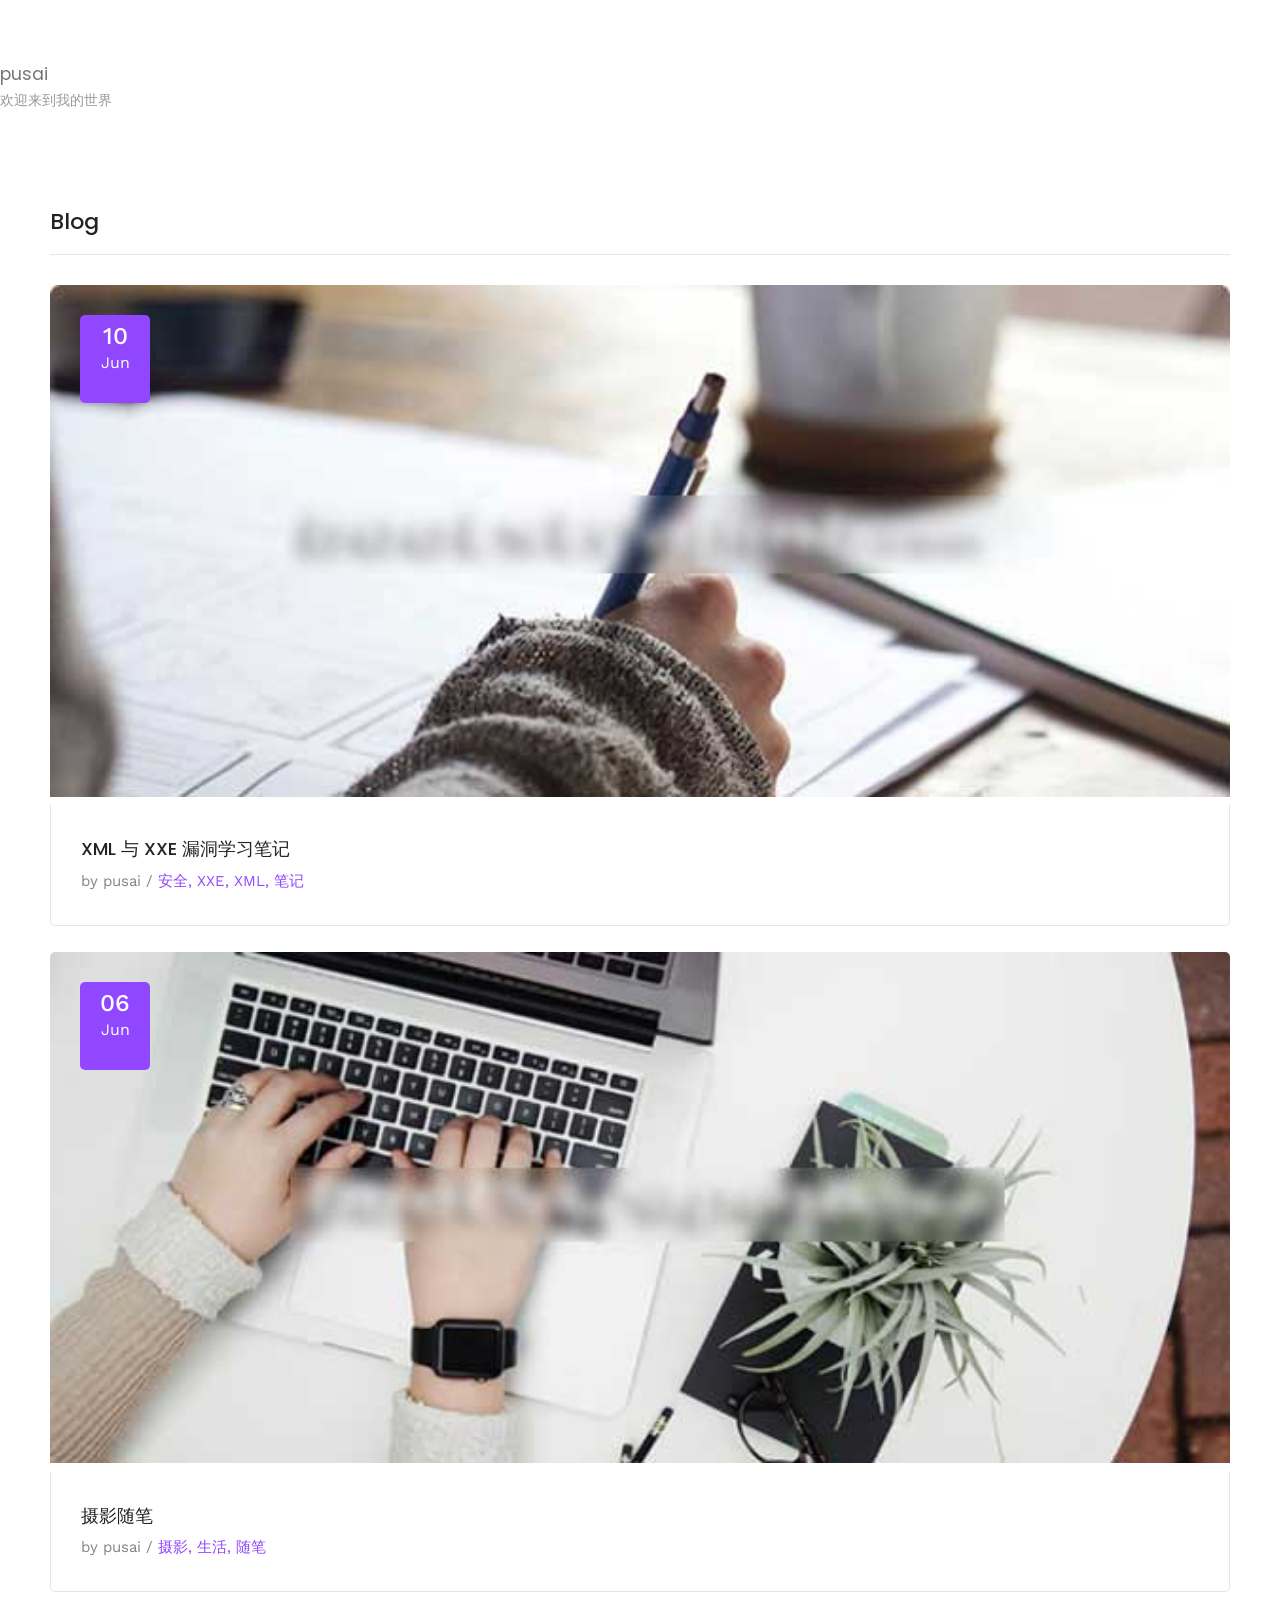
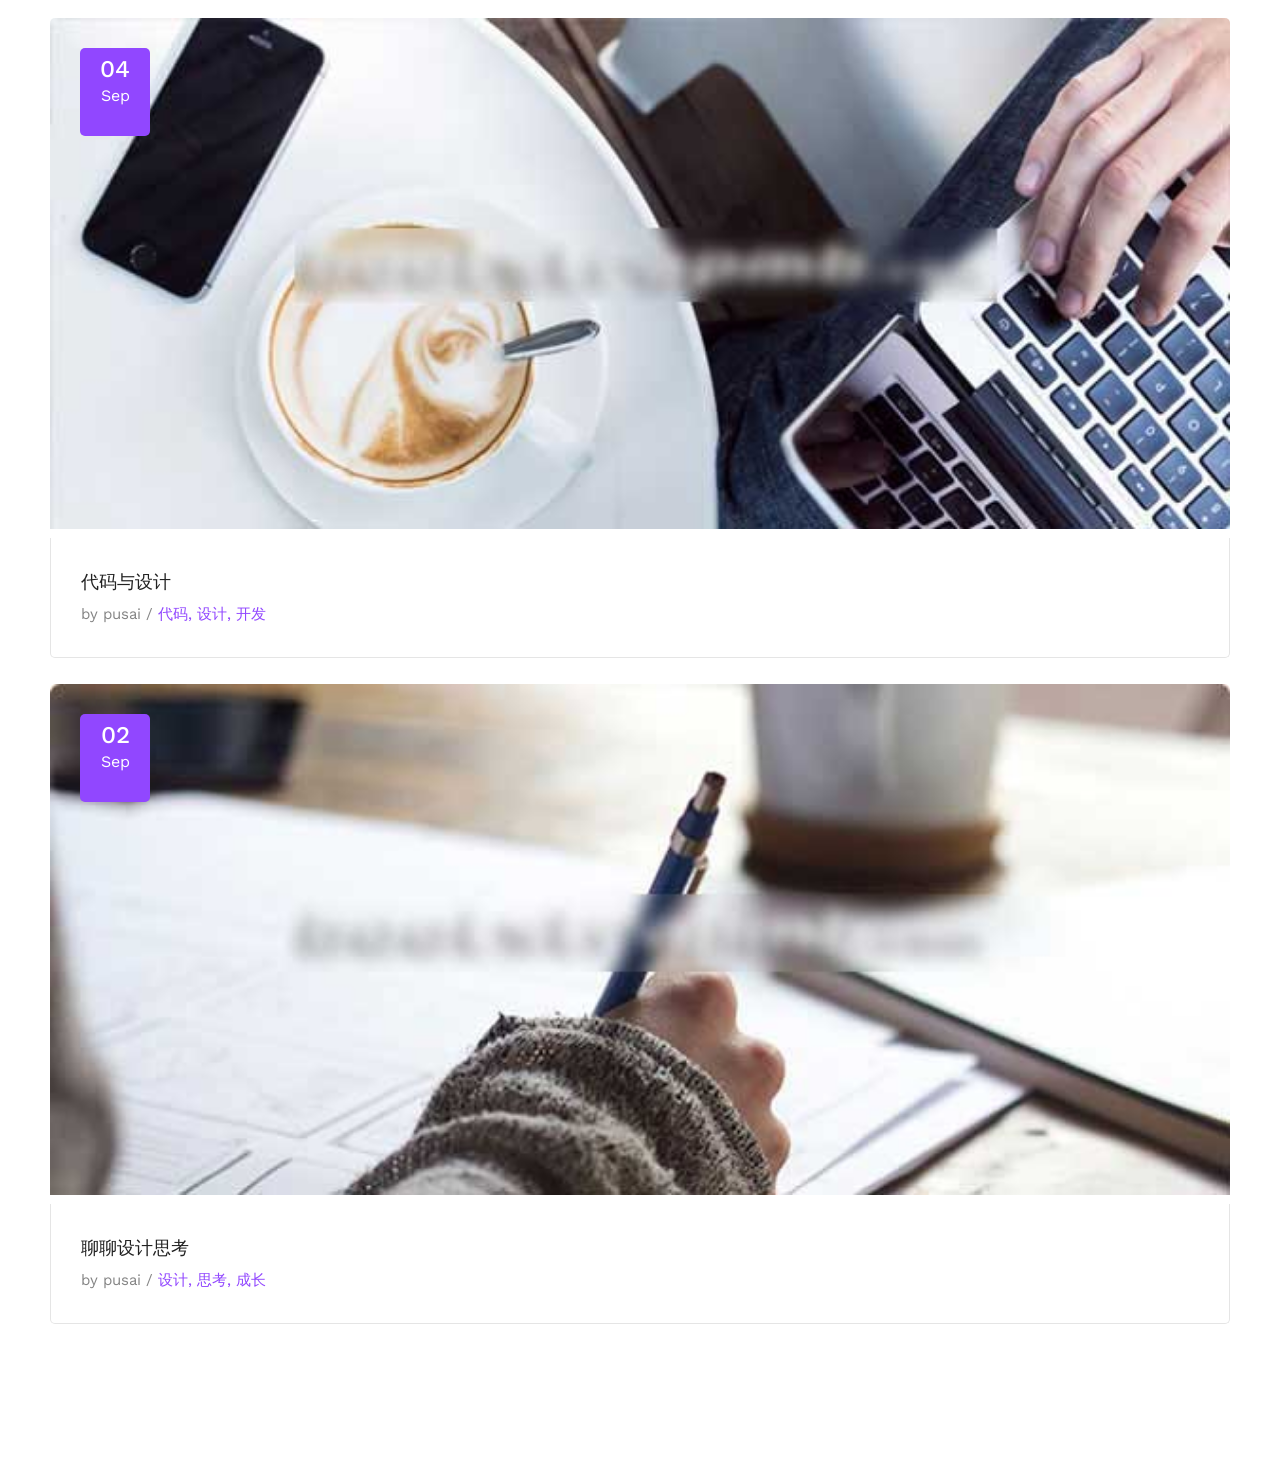
==== commit 81de555a: "Add files via upload" ====
--- a/index.html
+++ b/index.html
@@ -1,593 +1,115 @@
-﻿<!DOCTYPE html>
-<html lang="en">
-<head>
-<meta charset="utf-8">
-<title>pusai</title>
-<!-- Stylesheets -->
-<link href="css/bootstrap.css" rel="stylesheet">
-<link href="css/style.css" rel="stylesheet">
-<link href="css/responsive.css" rel="stylesheet">
-
-<!--Favicon-->
-<link rel="shortcut icon" href="images/favicon.png" type="image/x-icon">
-<link rel="icon" href="images/favicon.png" type="image/x-icon">
-<!-- Responsive -->
-<meta http-equiv="X-UA-Compatible" content="IE=edge">
-<meta name="viewport" content="width=device-width, initial-scale=1.0, maximum-scale=1.0, user-scalable=0">
-<!--[if lt IE 9]><script src="js/html5shiv.js"></script><![endif]-->
-<!--[if lt IE 9]><script src="js/respond.js"></script><![endif]-->
-</head>
-
-<body>
-
-<div class="page-wrapper default-version">
- 	
-    <!-- Preloader -->
-    <div class="preloader"></div>
-
-    <div class="page-background">
-        <div class="image-1"><img src="images/icons/shape/icon-1.png" alt=""></div>
-        <div class="image-7"><img src="images/icons/shape/icon-7.png" alt=""></div>
-        <canvas id="canvas"></canvas>
-    </div>
-    
-    <!-- Mobile menu -->
-    <div class="mobile-menu">
-        <div class="container">
-            <!--Nav Outer-->
-            <div class="nav-outer clearfix">
-                <div class="logo"><a href="index.html"><img src="images/logo.png" alt=""></a></div>
-                <!-- Main Menu -->
-                <nav class="main-menu">
-                    <div class="navbar-header">
-                        <!-- Toggle Button -->      
-                        <button type="button" class="navbar-toggle" data-toggle="collapse" data-target=".navbar-collapse">
-                            <span class="icon-bar"></span>
-                            <span class="icon-bar"></span>
-                            <span class="icon-bar"></span>
-                        </button>
-                    </div>
-                    
-                    <div class="navbar-collapse collapse scroll-nav clearfix">
-                        <ul class="navigation clearfix">
-                            
-                            <li class="current"><a href="#home">Home</a></li>
-                            <li><a href="#about">About</a></li>
-                            <li><a href="#resume">Resume</a></li>
-                            <li><a href="#services">Services</a></li>
-                            <li><a href="#work">Works</a></li>
-                            <li><a href="#blog">Blog</a></li>
-                            <li><a href="#contact">Contact</a></li>
-
-                         </ul>
-                    </div>
-                </nav>
-                <!-- Main Menu End-->                        
-            </div>
-            <!--Nav Outer End-->            
-        </div>
-    </div>
- 	
-    <div class="card-outer">
-        <div class="scroll-box">
-            <div class="container" data-animation-in="fadeInLeft" data-animation-out="fadeOutLeft">
-                <div class="card-wrapper">
-                    <div class="author-info" style="background-image:url(images/background/3.jpg)">
-                        <div class="image"><img src="images/resource/user.png" alt=""></div>
-                        <div class="author">
-                            <h3>pusai</h3>
-                            <div class="designation">
-                                <div class="typing-title">
-                                    <p>a <strong>developer.</strong></p>
-                                    <p>a <strong>designer.</strong></p>
-                                </div>
-                                <span class="typed-title"></span>
-                            </div>
-                        </div>
-                        <div class="link-btn">
-                            <a href="#" class="theme-btn btn-style-one">Download CV</a>
-                        </div>
-                        <ul class="social-icon-two">
-                            <li><a href="#"><span class="fa fa-github"></span></a></li>
-                            <li><a href="#"><span class="fa fa-twitter"></span></a></li>
-                        </ul>
-                    </div>
-                    <div class="card-inner-box">
-                        <header class="header wow fadeInLeft" data-wow-duration="1.5s">
-                            <ul class="main-menu">
-                                <li class="active home"><a class="logo" href="#home"><img src="images/logo.png" alt=""></a></li>
-                                <li><a href="#about"><i class="flaticon-social"></i>About</a></li>
-                                <li><a href="#resume"><i class="flaticon-curriculum"></i>Resume</a></li>
-                                <li><a href="#services"><i class="flaticon-layers-1"></i>Services</a></li>
-                                <li><a href="#work"><i class="flaticon-tools"></i>Works</a></li>
-                                <li><a href="#blog"><i class="flaticon-blog"></i>Blog</a></li>
-                                <li><a href="#contact"><i class="flaticon-send-mail"></i>Contact</a></li>
-                            </ul>
-                        </header>
-
-                        <!-- card item -->
-                        <div class="card-home card-item active" id="home" style="background-image:url(images/background/1.jpg)">
-
-                            <div class="card-inner wow fadeInUp" data-wow-duration="2s">
-                                <div class="image"><img src="images/resource/user.png" alt=""></div>
-                                <div class="author">
-                                    <h3>pusai</h3>
-                                    <div class="designation">
-                                        <div class="typing-title">
-                                            <p>a <strong>developer.</strong></p>
-                                            <p>a <strong>designer.</strong></p>
-                                        </div>
-                                        <span class="typed-title"></span>
-                                    </div>
-                                </div>
-                                <div class="text">写代码，做设计，偶尔拍拍照。</div>
-                                <div class="link-btn">
-                                    <a href="#" class="theme-btn btn-style-one">Download CV</a>
-                                    <a href="#" class="theme-btn btn-style-two">联系我</a>
-                                </div>
-                                <ul class="social-icon-two">
-                                    <li><a href="#"><span class="fa fa-github"></span></a></li>
-                                    <li><a href="#"><span class="fa fa-twitter"></span></a></li>
-                                </ul>
-                            </div>
-                            
-                        </div>
-                        <!-- end item -->
-
-                        <!-- card item -->
-                        <div class="card-about card-item" id="about" style="background-image:url(images/background/2.jpg)">
-                            <div class="card-inner">
-                                <h4 class="title">About Me</h4>
-                                <div class="text">热爱技术和创造，专注于 Web 开发和设计。</div>
-                                <div class="info-list">
-                                    <div class="row">
-                                        <div class="col-md-6">
-                                            <ul class="list-style-one">
-                                                <li><strong>Name:</strong>  pusai</li>
-                                                <li><strong>Email:</strong>  pusai@example.com</li>
-                                            </ul>
-                                        </div>
-                                        <div class="col-md-6">
-                                            <ul class="list-style-one">
-                                                <li><strong>Location:</strong>  China</li>
-                                                <li><strong>Freelance:</strong>  Available</li>
-                                            </ul>
-                                        </div>
-                                    </div>
-                                </div>
-                                <h4 class="title">Skills</h4>
-                                <div class="row">
-                                    <!-- About Block -->
-                                    <div class="skill-block col-md-3 col-sm-4 col-xs-6">
-                                        <div class="inner-box">
-                                            <div class="graph-outer">
-                                                <input type="text" class="dial" data-fgColor="#9147ff" data-bgColor="#f5f5f5" data-width="90" data-height="90" data-linecap="normal"  value="75">
-                                                <div class="inner-text count-box"><span class="count-text" data-stop="75" data-speed="2000"></span>%</div>
-                                            </div>
-                                            <h3>前端开发</h3>
-                                        </div>
-                                    </div>
-
-                                    <!-- About Block -->
-                                    <div class="skill-block col-md-3 col-sm-4 col-xs-6">
-                                        <div class="inner-box">
-                                            <div class="graph-outer">
-                                                <input type="text" class="dial" data-fgColor="#ff5e7e" data-bgColor="#f5f5f5" data-width="90" data-height="90" data-linecap="normal"  value="75">
-                                                <div class="inner-text count-box"><span class="count-text" data-stop="75" data-speed="2000"></span>%</div>
-                                            </div>
-                                            <h3>后端开发</h3>
-                                        </div>
-                                    </div>
-
-                                    <!-- About Block -->
-                                    <div class="skill-block col-md-3 col-sm-4 col-xs-6">
-                                        <div class="inner-box">
-                                            <div class="graph-outer">
-                                                <input type="text" class="dial" data-fgColor="#ffc713" data-bgColor="#f5f5f5" data-width="90" data-height="90" data-linecap="normal"  value="75">
-                                                <div class="inner-text count-box"><span class="count-text" data-stop="75" data-speed="2000"></span>%</div>
-                                            </div>
-                                            <h3>UI/UX 设计</h3>
-                                        </div>
-                                    </div>
-
-                                    <!-- About Block -->
-                                    <div class="skill-block col-md-3 col-sm-4 col-xs-6">
-                                        <div class="inner-box">
-                                            <div class="graph-outer">
-                                                <input type="text" class="dial" data-fgColor="#51dbc3" data-bgColor="#f5f5f5" data-width="90" data-height="90" data-linecap="normal"  value="75">
-                                                <div class="inner-text count-box"><span class="count-text" data-stop="75" data-speed="2000"></span>%</div>
-                                            </div>
-                                            <h3>Python / 自动化</h3>
-                                        </div>
-                                    </div>
-                                </div>
-                                        
-                            </div>
-                        </div>
-                        <!-- end item -->
-
-                        <!-- card item -->
-                        <div class="card-resume card-item" id="resume" style="background-image:url(images/background/2.jpg)">
-                            <div class="card-inner">
-                                <h4 class="title">Resume</h4>
-                                <div class="row clearfix">
-                                    <!--Column-->
-                                    <div class="timeline-column col-md-6 col-sm-12 col-xs-12">
-                                        <div class="inner">
-                                            <div class="col-header"><div class="icon-box"><div class="icon-inner"><div class="icon"><span class="flaticon-book"></span></div></div></div> <h2>Employment</h2></div>
-                                            
-                                            <!--Timeline Block-->
-                                            <div class="timeline-block">
-                                                <div class="inner-box">
-                                                    <h4>Web Development</h4>
-                                                    <div class="date"><span>2020-2023</span> / University</div>
-                                                    <div class="text">计算机科学与技术专业。 </div>
-                                                </div>
-                                            </div>
-
-                                            <!--Timeline Block-->
-                                            <div class="timeline-block">
-                                                <div class="inner-box">
-                                                    <h4>前端开发</h4>
-                                                    <div class="date"><span>2021-2023</span> / 自由职业</div>
-                                                    <div class="text">独立完成多个 Web 项目的前端开发。 </div>
-                                                </div>
-                                            </div>
-
-                                            <!--Timeline Block-->
-                                            <div class="timeline-block">
-                                                <div class="inner-box">
-                                                    <h4>全栈开发</h4>
-                                                    <div class="date"><span>2023-Present</span> / 自由职业</div>
-                                                    <div class="text">前后端全栈项目开发与维护。 </div>
-                                                </div>
-                                            </div>
-                                            
-                                        </div>
-                                    </div>
-                                    
-                                    <!--Column-->
-                                    <div class="timeline-column col-md-6 col-sm-12 col-xs-12">
-                                        <div class="inner">
-                                            <div class="col-header"><div class="icon-box"><div class="icon-inner"><div class="icon"><span class="flaticon-case"></span></div></div></div> <h2>Experience</h2></div>
-                                            
-                                            <!--Timeline Block-->
-                                            <div class="timeline-block">
-                                                <div class="inner-box">
-                                                    <h4>全栈开发者</h4>
-                                                    <div class="date"><span>2024-Present</span>  / 自由职业</div>
-                                                    <div class="text">Web 全栈开发，独立项目交付。 </div>
-                                                </div>
-                                            </div>
-
-                                            <div class="timeline-block">
-                                                <div class="inner-box">
-                                                    <h4>前端开发</h4>
-                                                    <div class="date"><span>2022-2024 </span> / 独立开发者</div>
-                                                    <div class="text">使用 React / Vue 开发前端应用。 </div>
-                                                </div>
-                                            </div>
-
-                                            <div class="timeline-block">
-                                                <div class="inner-box">
-                                                    <h4>入门开发</h4>
-                                                    <div class="date"><span>2020-2022 </span>  / 学习阶段</div>
-                                                    <div class="text">自学编程，打下技术基础。 </div>
-                                                </div>
-                                            </div>
-
-                                        </div>
-                                    </div>
-                                    
-                                </div>
-                            </div>
-                        </div>
-                        <!-- end item -->
-                        <!-- card item -->
-                        <div class="card-services card-item" id="services" style="background-image:url(images/background/2.jpg)">
-                            <div class="card-inner">
-                                <h4 class="title">Services</h4>
-                                <div class="row">
-                                    <div class="services-block col-md-6">
-                                        <div class="inner-box">
-                                            <div class="icon-box"><span class="icon flaticon-pen-tool"></span></div>
-                                            <h4><a href="blog-single.html">UI/UX Design</a></h4>
-                                            <div class="text">UI/UX 设计和交互原型制作 </div>
-                                        </div>
-                                    </div>
-                                    <div class="services-block col-md-6">
-                                        <div class="inner-box">
-                                            <div class="icon-box"><span class="icon flaticon-folder"></span></div>
-                                            <h4><a href="blog-single.html">Web 开发</a></h4>
-                                            <div class="text">响应式网站和 Web 应用开发 </div>
-                                        </div>
-                                    </div>
-                                    <div class="services-block col-md-6">
-                                        <div class="inner-box">
-                                            <div class="icon-box"><span class="icon flaticon-computer"></span></div>
-                                            <h4><a href="blog-single.html">品牌设计</a></h4>
-                                            <div class="text">品牌视觉识别和 Logo 设计 </div>
-                                        </div>
-                                    </div>
-                                    <div class="services-block col-md-6">
-                                        <div class="inner-box">
-                                            <div class="icon-box"><span class="icon flaticon-layers-1"></span></div>
-                                            <h4><a href="blog-single.html">前端工程</a></h4>
-                                            <div class="text">React / Vue 前端项目架构 </div>
-                                        </div>
-                                    </div>
-                                    <div class="services-block col-md-6">
-                                        <div class="inner-box">
-                                            <div class="icon-box"><span class="icon flaticon-web-design"></span></div>
-                                            <h4><a href="blog-single.html">App 设计</a></h4>
-                                            <div class="text">移动端应用界面设计 </div>
-                                        </div>
-                                    </div>
-                                    <div class="services-block col-md-6">
-                                        <div class="inner-box">
-                                            <div class="icon-box"><span class="icon flaticon-photo-camera"></span></div>
-                                            <h4><a href="blog-single.html">摄影</a></h4>
-                                            <div class="text">产品摄影和后期处理 </div>
-                                        </div> 
-                                    </div>
-                                </div>
-                            </div>
-                        </div>
-                        <!-- end item -->
-                        <!-- card item -->
-                        <div class="card-projects card-item" id="work" style="background-image:url(images/background/2.jpg)">
-                            <div class="card-inner">
-                                <h4 class="title">Works</h4>
-                                <div class="row">
-                                    <div class="projects-block col-md-6">
-                                        <div class="inner-box">
-                                            <figure class="image">
-                                                <img src="images/gallery/1.jpg" alt="image">
-                                                <div class="overlay">
-                                                    <a class="lightbox-image option-btn" title="Image Caption Here" data-fancybox-group="example-gallery" href="images/gallery/1.jpg">
-                                                        <i class="fa fa-search"></i>
-                                                    </a>                                
-                                                </div>
-                                            </figure>
-                                            <div class="caption-title">
-                                                <h3><a href="#">项目标题</a></h3>
-                                                <span>品牌, 印刷</span>
-                                            </div>
-                                        </div>
-                                    </div>
-                                    <div class="projects-block col-md-6">
-                                        <div class="inner-box">
-                                            <figure class="image">
-                                                <img src="images/gallery/2.jpg" alt="image">
-                                                <div class="overlay">
-                                                    <a class="lightbox-image option-btn" title="Image Caption Here" data-fancybox-group="example-gallery" href="images/gallery/2.jpg">
-                                                        <i class="fa fa-search"></i>
-                                                    </a>                                
-                                                </div>
-                                            </figure>
-                                            <div class="caption-title">
-                                                <h3><a href="#">项目标题</a></h3>
-                                                <span>品牌, 印刷</span>
-                                            </div>
-                                        </div>
-                                    </div>
-                                    <div class="projects-block col-md-6">
-                                        <div class="inner-box">
-                                            <figure class="image">
-                                                <img src="images/gallery/3.jpg" alt="image">
-                                                <div class="overlay">
-                                                    <a class="lightbox-image option-btn" title="Image Caption Here" data-fancybox-group="example-gallery" href="images/gallery/3.jpg">
-                                                        <i class="fa fa-search"></i>
-                                                    </a>                                
-                                                </div>
-                                            </figure>
-                                            <div class="caption-title">
-                                                <h3><a href="#">项目标题</a></h3>
-                                                <span>品牌, 印刷</span>
-                                            </div>
-                                        </div>
-                                    </div>
-                                    <div class="projects-block col-md-6">
-                                        <div class="inner-box">
-                                            <figure class="image">
-                                                <img src="images/gallery/4.jpg" alt="image">
-                                                <div class="overlay">
-                                                    <a class="lightbox-image option-btn" title="Image Caption Here" data-fancybox-group="example-gallery" href="images/gallery/4.jpg">
-                                                        <i class="fa fa-search"></i>
-                                                    </a>                                
-                                                </div>
-                                            </figure>
-                                            <div class="caption-title">
-                                                <h3><a href="#">项目标题</a></h3>
-                                                <span>品牌, 印刷</span>
-                                            </div>
-                                        </div>
-                                    </div>
-                                    <div class="projects-block col-sm-6">
-                                        <div class="inner-box">
-                                            <figure class="image">
-                                                <img src="images/gallery/5.jpg" alt="image">
-                                                <div class="overlay">
-                                                    <a class="lightbox-image option-btn" title="Image Caption Here" data-fancybox-group="example-gallery" href="images/gallery/5.jpg">
-                                                        <i class="fa fa-search"></i>
-                                                    </a>                                
-                                                </div>
-                                            </figure>
-                                            <div class="caption-title">
-                                                <h3><a href="#">项目标题</a></h3>
-                                                <span>品牌, 印刷</span>
-                                            </div>
-                                        </div>
-                                    </div>
-                                    <div class="projects-block col-sm-6">
-                                        <div class="inner-box">
-                                            <figure class="image">
-                                                <img src="images/gallery/6.jpg" alt="image">
-                                                <div class="overlay">
-                                                    <a class="lightbox-image option-btn" title="Image Caption Here" data-fancybox-group="example-gallery" href="images/gallery/6.jpg">
-                                                        <i class="fa fa-search"></i>
-                                                    </a>                                
-                                                </div>
-                                            </figure>
-                                            <div class="caption-title">
-                                                <h3><a href="#">项目标题</a></h3>
-                                                <span>品牌, 印刷</span>
-                                            </div>
-                                        </div>
-                                    </div>
-                                </div>
-                            </div>
-                        </div>
-                        <!-- end item -->
-                        <!-- card item -->
-                        <div class="card-blog card-item" id="blog" style="background-image:url(images/background/2.jpg)">
-                            <div class="card-inner">
-                                <h4 class="title">Blog</h4>
-                                <div class="news-block">
-                                    <div class="inner-box">
-                                        <div class="image">
-                                            <img src="images/resource/blog-1.jpg" alt="">
-                                            <div class="overlay">
-                                                <a class="link-btn" href="blog-single.html">
-                                                    <i class="fa fa-link"></i>
-                                                </a>                                
-                                            </div>
-                                        </div>
-                                        <div class="date"><strong>02</strong> <br>Sep</div>
-                                        <div class="lower-content">
-                                            <h4><a href="blog-single.html">聊聊设计思考</a></h4>
-                                            <div class="post-meta">by pusai  /  <span>Design</span></div>
-                                        </div>
-                                    </div>
-                                </div>
-                                <div class="news-block">
-                                    <div class="inner-box">
-                                        <div class="image">
-                                            <img src="images/resource/blog-2.jpg" alt="">
-                                            <div class="overlay">
-                                                <a class="link-btn" href="blog-single.html">
-                                                    <i class="fa fa-link"></i>
-                                                </a>                                
-                                            </div>
-                                        </div>
-                                        <div class="date"><strong>04</strong> <br>Sep</div>
-                                        <div class="lower-content">
-                                            <h4><a href="blog-single.html">聊聊设计思考</a></h4>
-                                            <div class="post-meta">by pusai  /  <span>Design</span></div>
-                                        </div>
-                                    </div>
-                                </div>
-                                <div class="news-block">
-                                    <div class="inner-box">
-                                        <div class="image">
-                                            <img src="images/resource/blog-3.jpg" alt="">
-                                            <div class="overlay">
-                                                <a class="link-btn" href="blog-single.html">
-                                                    <i class="fa fa-link"></i>
-                                                </a>                                
-                                            </div>
-                                        </div>
-                                        <div class="date"><strong>06</strong> <br>Sep</div>
-                                        <div class="lower-content">
-                                            <h4><a href="blog-single.html">聊聊设计思考</a></h4>
-                                            <div class="post-meta">by pusai  /  <span>Design</span></div>
-                                        </div>
-                                    </div>
-                                </div>
-                            </div>
-                        </div>
-                        <!-- end item -->
-                        <!-- card item -->
-                        <div class="card-contact card-item" id="contact" style="background-image:url(images/background/2.jpg)">
-                            <div class="card-inner">
-                                <h3 class="title">Contact</h3>
-                                <h4>Keep In Touch</h4>
-                                <div class="row clearfix">
-                                    <div class="col-md-6">
-                                        <ul class="list-style-two">
-                                            <li><span class="icon flaticon-signs"></span>China</li>
-                                            <li><span class="icon flaticon-smartphone"></span>联系邮箱获取</li>
-                                            <li><span class="icon flaticon-note-1"></span>pusai@example.com</li>
-                                        </ul>
-                                    </div>
-                                    <div class="col-md-6">
-                                        <div class="map-section">
-                                            <img src="images/resource/user.png" alt="pusai" style="max-width:200px;border-radius:50%;">
-                                        </div>
-                                    </div>
-                                </div>
-                                <h4>How Can I Help?</h4>
-                                <!-- Contact Form -->
-                                <div class="contact-form">
-                                    <!--Comment Form-->
-                                    <form method="post" action="sendemail.php" id="contact-form">
-                                        <div class="row clearfix">
-                                            
-                                            <div class="col-md-6 form-group">
-                                                <input type="text" name="username" placeholder="Name" required>
-                                            </div>
-                                            
-                                            <div class="col-md-6 form-group">
-                                                <input type="email" name="email" placeholder="Email" required>
-                                            </div>
-                                            
-                                            <div class="col-md-6 form-group">
-                                                <input type="text" name="subject" placeholder="Subject" required>
-                                            </div>
-
-                                            <div class="col-md-6 form-group">
-                                                <input type="text" name="phone" placeholder="Phone" required>
-                                            </div>
-
-                                            <div class="col-lg-12 col-md-12 form-group">
-                                                <textarea name="message" placeholder="Message"></textarea>
-                                            </div>
-                                            
-                                            <div class="col-lg-12 col-md-12 form-group">
-                                                <button class="theme-btn btn-style-two" type="submit" name="submit-form">发送消息 </button>
-                                            </div>
-                                            
-                                        </div>
-                                    </form>
-                                        
-                                </div>
-                                <!--End Contact Form -->
-                                        
-                            </div>
-                        </div>
-                        <!-- end item -->
-
-                    </div>
-                </div>
-                    
-            </div>
-        </div>
-            
-    </div>
-
-</div>
-<!--End pagewrapper-->
-
-
-<script src="js/jquery.js"></script> 
-
-<script src="js/bootstrap.min.js"></script>
-<script src="js/jquery.mCustomScrollbar.concat.min.js"></script>
-<script src="js/owl.js"></script>
-<script src="js/wow.js"></script>
-<script src="js/appear.js"></script>
-<script src="js/jquery.fancybox.js"></script>
-<script src="js/element-in-view.js"></script>
-<script src="js/knob.js"></script>
-<script src="js/validate.js"></script>
-<script src="js/mousemoveparallax.js"></script>
-<script src="js/pagenav.js"></script>
-<script src="js/jquery-type.js"></script>
-<script src="js/jquery.nicescroll.min.js"></script>
-<script src="js/particle-alone.js"></script>
-<script src="js/script.js"></script>
-
-<!--Google Map APi Key 已移除-->
-
-</body>
-</html>
+<!DOCTYPE html>
+<html lang="zh-CN">
+<head>
+<meta charset="utf-8">
+<title>pusai's blog</title>
+<link href="css/bootstrap.css" rel="stylesheet">
+<link href="css/style.css" rel="stylesheet">
+<link href="css/responsive.css" rel="stylesheet">
+<link rel="shortcut icon" href="images/favicon.png" type="image/x-icon">
+<link rel="icon" href="images/favicon.png" type="image/x-icon">
+<meta http-equiv="X-UA-Compatible" content="IE=edge">
+<meta name="viewport" content="width=device-width, initial-scale=1.0, maximum-scale=1.0, user-scalable=0">
+</head>
+
+<body>
+
+<div class="page-wrapper default-version">
+    <div class="container" style="padding-top:60px;padding-bottom:60px;">
+        <div class="row">
+            <div class="col-md-8 col-md-offset-2">
+                <div class="text-center" style="margin-bottom:50px;">
+                    <h3>pusai</h3>
+                    <p style="color:#999;">欢迎来到我的世界</p>
+                </div>
+
+                <div class="card-blog card-item active">
+                    <div class="card-inner">
+                        <h4 class="title" style="margin-bottom:30px;">Blog</h4>
+
+                        <!-- POSTS_START -->
+
+                        <div class="news-block">
+                            <div class="inner-box">
+                                <div class="image">
+                                    <img src="images/resource/blog-1.jpg" alt="XML 与 XXE 漏洞学习笔记">
+                                    <div class="overlay">
+                                        <a class="link-btn" href="课堂笔记.html">
+                                            <i class="fa fa-link"></i>
+                                        </a>
+                                    </div>
+                                </div>
+                                <div class="date"><strong>10</strong> <br>Jun</div>
+                                <div class="lower-content">
+                                    <h4><a href="课堂笔记.html">XML 与 XXE 漏洞学习笔记</a></h4>
+                                    <div class="post-meta">by pusai  /  <span>安全, XXE, XML, 笔记</span></div>
+                                </div>
+                            </div>
+                        </div>
+
+                        <div class="news-block">
+                            <div class="inner-box">
+                                <div class="image">
+                                    <img src="images/resource/blog-3.jpg" alt="摄影随笔">
+                                    <div class="overlay">
+                                        <a class="link-btn" href="摄影随笔.html">
+                                            <i class="fa fa-link"></i>
+                                        </a>
+                                    </div>
+                                </div>
+                                <div class="date"><strong>06</strong> <br>Jun</div>
+                                <div class="lower-content">
+                                    <h4><a href="摄影随笔.html">摄影随笔</a></h4>
+                                    <div class="post-meta">by pusai  /  <span>摄影, 生活, 随笔</span></div>
+                                </div>
+                            </div>
+                        </div>
+
+                        <div class="news-block">
+                            <div class="inner-box">
+                                <div class="image">
+                                    <img src="images/resource/blog-2.jpg" alt="代码与设计">
+                                    <div class="overlay">
+                                        <a class="link-btn" href="代码与设计.html">
+                                            <i class="fa fa-link"></i>
+                                        </a>
+                                    </div>
+                                </div>
+                                <div class="date"><strong>04</strong> <br>Sep</div>
+                                <div class="lower-content">
+                                    <h4><a href="代码与设计.html">代码与设计</a></h4>
+                                    <div class="post-meta">by pusai  /  <span>代码, 设计, 开发</span></div>
+                                </div>
+                            </div>
+                        </div>
+
+                        <div class="news-block">
+                            <div class="inner-box">
+                                <div class="image">
+                                    <img src="images/resource/blog-1.jpg" alt="聊聊设计思考">
+                                    <div class="overlay">
+                                        <a class="link-btn" href="聊聊设计思考.html">
+                                            <i class="fa fa-link"></i>
+                                        </a>
+                                    </div>
+                                </div>
+                                <div class="date"><strong>02</strong> <br>Sep</div>
+                                <div class="lower-content">
+                                    <h4><a href="聊聊设计思考.html">聊聊设计思考</a></h4>
+                                    <div class="post-meta">by pusai  /  <span>设计, 思考, 成长</span></div>
+                                </div>
+                            </div>
+                        </div>
+                        <!-- POSTS_END -->
+                    </div>
+                </div>
+            </div>
+        </div>
+    </div>
+</div>
+
+<script src="js/jquery.js"></script>
+<script src="js/bootstrap.min.js"></script>
+
+</body>
+</html>
--- a/css/style.css
+++ b/css/style.css
@@ -0,0 +1,1944 @@
+/* Mahira HTML Template*/
+
+/************ TABLE OF CONTENTS ***************
+1. Fonts
+2. Reset
+3. Global
+4. Header
+5. About
+6. Resume
+7. Services
+8. Works
+9. Blog
+10. Contact
+**********************************************/
+
+/*** 
+
+====================================================================
+	Fonts
+====================================================================
+
+ ***/
+
+@import url('https://fonts.googleapis.com/css?family=Poppins:400,500,600,700,800|Work+Sans:400,500,700');
+
+/*font-family: 'Poppins', sans-serif;
+font-family: 'Work Sans', sans-serif;*/
+
+@import url('font-awesome.css');
+
+/*** 
+
+====================================================================
+	Reset
+====================================================================
+
+ ***/
+
+* {
+	margin:0px;
+	padding:0px;
+	border:none;
+	outline:none;
+}
+
+/*** 
+
+====================================================================
+	Global Settings
+====================================================================
+
+ ***/
+
+body {
+	font-size:15px;
+	color:#777777;
+	line-height:1.7em;
+	font-weight:400;
+	background:#ffffff;
+	-webkit-font-smoothing: antialiased;
+	-moz-font-smoothing: antialiased;
+	font-family: 'Work Sans', sans-serif;
+}
+
+a{
+	text-decoration:none;
+	cursor:pointer;
+	color:#fc6183;
+}
+
+a:hover,a:focus,a:visited{
+	text-decoration:none;
+	outline:none;
+}
+
+h1,h2,h3,h4,h5,h6 {
+	position:relative;
+	font-weight:normal;
+	background:none;
+	margin:0px;
+	line-height:1.6em;
+	font-family: 'Poppins', sans-serif;
+}
+
+textarea{
+	overflow:hidden;
+}
+
+p{
+	font-size: 14px;
+	position:relative;
+	line-height:1.8em;	
+	margin-bottom: 0;
+	color: #777777;
+}
+
+::-webkit-input-placeholder{color: inherit;}
+::-moz-input-placeholder{color: inherit;}
+::-ms-input-placeholder{color: inherit;}
+
+.auto-container{
+	position:static;
+	max-width:1200px;
+	padding:0px 15px;
+	margin:0 auto;
+}
+
+.medium-container{
+	max-width:850px;
+}
+
+.page-wrapper{
+	position:relative;
+	margin:0 auto;
+	width:100%;
+	min-width:300px;
+	background-position: center;
+	background-repeat: repeat;
+}
+
+.page-wrapper.bg-lines{
+	background-image: url(../images/icons/line.png);
+}
+
+
+ul,li{
+	list-style:none;
+	padding:0px;
+	margin:0px;	
+}
+
+.centered{
+	text-align:center;	
+}
+
+.theme-btn{
+	display:inline-block;
+	letter-spacing: .5px;
+	transition:all 0.3s ease;
+	-moz-transition:all 0.3s ease;
+	-webkit-transition:all 0.3s ease;
+	-ms-transition:all 0.3s ease;
+	-o-transition:all 0.3s ease;
+}
+
+/*Btn Style One*/
+.btn-style-one{
+	position:relative;
+	font-size:14px;
+	line-height:22px;
+	text-align: center;
+	padding:14px 30px;
+	color:#ffffff;
+	font-weight:500;
+	text-transform: uppercase;
+	letter-spacing:.5px;
+	-webkit-border-radius: 40px;
+	-moz-border-radius: 40px;
+	-ms-border-radius: 40px;
+	-o-border-radius: 40px;
+	border-radius: 40px;
+	background: #9147ff;
+}
+
+.btn-style-one:hover{
+	color: #fff;
+	background: #222;
+}
+
+/*Btn Style two*/
+.btn-style-two{
+	position:relative;
+	font-size:14px;
+	line-height:22px;
+	text-align: center;
+	padding: 13px 30px;
+	color:#222;
+	font-weight:500;
+	text-transform: uppercase;
+	letter-spacing:.5px;
+	-webkit-border-radius: 40px;
+	-moz-border-radius: 40px;
+	-ms-border-radius: 40px;
+	-o-border-radius: 40px;
+	border-radius: 40px;
+	background: transparent;
+	border: 1px solid #d9d9d9;
+}
+
+.btn-style-two:hover{
+	color: #ffffff;
+	background: #9147ff;
+	border-color: #9147ff;
+}
+
+
+/*Social Icon One*/
+
+.social-icon-one{
+	position:relative;
+}
+
+.social-icon-one li{
+	position:relative;
+	margin-left:10px;
+	display:inline-block;
+}
+
+.social-icon-one li a{
+	font-size:14px;
+	color:#111111;
+}
+
+.social-icon-one li a:hover{
+	color:#1d1d1d;
+}
+
+/*Social Icon two*/
+
+.social-icon-two{
+	position:relative;
+}
+
+.social-icon-two li{
+	position:relative;
+	margin-left:10px;
+	display:inline-block;
+}
+
+.social-icon-two li a{
+	font-size:14px;
+	color: #848484;
+	height:  45px;
+	width:  45px;
+	text-align:  center;
+	line-height:  45px;
+	border: 1px solid #dbdbdb;
+	display:  inline-block;
+	border-radius: 50%;
+	transition: .5s ease;
+}
+
+.social-icon-two li a:hover{
+	color:#fff;
+	background-color: #9147ff;
+}
+
+.theme_color{
+	color:#fc6183;	
+}
+
+.preloader{
+	position:fixed;
+	left:0px;
+	top:0px;
+	width:100%;
+	height:100%;
+	z-index:999999;
+	background-color:#ffffff;
+	background-position:center center;
+	background-repeat:no-repeat;
+	background-image:url(../images/icons/preloader.svg);
+}
+
+img{
+	display:inline-block;
+	max-width:100%;
+	height:auto;	
+}
+
+/* page background */
+.page-background {
+	position: fixed;
+    overflow: hidden;
+    top: 0;
+    left: 0;
+    width: 100%;
+    height: 100%;
+	background-image: -moz-linear-gradient( 110deg, rgb(145,71,255) 0%, rgb(121,39,245) 100%);
+    background-image: -webkit-linear-gradient( 110deg, rgb(145,71,255) 0%, rgb(121,39,245) 100%);
+    background-image: -ms-linear-gradient( 110deg, rgb(145,71,255) 0%, rgb(121,39,245) 100%);
+}
+
+.page-background .image-1 {
+	position: absolute;
+	left: 0;
+	top: 0;
+}
+
+.page-background .image-7 {
+	position: absolute;
+	right: 0;
+	bottom: 0px;
+}
+
+/* parallax container */
+
+.parallax-container {
+    position: absolute;
+    left: 0;
+    top: 0;
+    width: 100%;
+    height: 100%;
+}
+
+.parallax-container .image-2 {
+	position: absolute;
+	left: 120px;
+	top: 50%;
+}
+
+.parallax-container .image-3 {
+	position: absolute;
+	left: 50%;
+	top: 90px;
+}
+
+.parallax-container .image-4 {
+	position: absolute;
+	right: 30%;
+	top: 5px;
+}
+
+.parallax-container .image-5 {
+	position: absolute;
+	right: 150px;
+	bottom: 50%;
+}
+
+.parallax-container .image-6 {
+	position: absolute;
+	left: 30%;
+	bottom: 50px;
+}
+
+
+.card-outer {
+    position: fixed;
+    display: flex;
+    flex-direction: row;
+    flex-wrap: wrap;
+    justify-content:  center;
+    align-items:  center;
+    height:  100%;
+    width:  100%;
+    top:  0;
+    left:  0;
+}
+
+.card-outer .container {
+	position: relative;
+}
+
+
+/*** 
+
+====================================================================
+	Header
+====================================================================
+
+ ***/
+
+.header {
+	position: absolute;
+	left: 0;
+	top: 0;
+	bottom: 0;
+	background-color: #f8e9e9;
+	border-radius: 5px;
+	transition: .5s ease;
+	z-index: 99;
+	overflow: hidden;
+}
+
+.card-outer .card-inner-box.offsetleft .header {
+	border-radius: 0px;
+}
+
+.header ul {
+	text-align: center;
+}
+
+.header ul li {
+	position: relative;
+	min-width: 100px;
+	border-bottom: 1px solid #f0e2e2;
+}
+
+.header ul li:last-child {
+	border-bottom: 0px;
+}
+
+.header ul li a.logo {
+    border: 2px solid #ebdddd;
+    border-radius: 50%;
+    height: 60px;
+    width: 60px;
+    padding: 0 0;
+    line-height: 54px;
+    margin: 20px auto;
+}
+
+.header ul li.active a.logo {
+	background-color: transparent;
+}
+
+.header ul li a {
+	position: relative;
+	color: #212121;
+	padding: 15px 21px 12px;
+
+	display:  block;
+	font-size:  14px;
+	font-family:  'Poppins', sans-serif;
+	background: #f8e9e9;
+	z-index: 99;
+}
+
+.header ul li:before {
+	position: absolute;
+	content: '';
+	background-color: #9147ff;
+	height: 50px;
+	width: 50px;
+	right: 10px;
+	top: 15px;
+	transform: rotate(45deg);
+	transition:  .5s ease;
+}
+
+.header ul li.active:before {
+	right: 0;
+	z-index: 99;
+}
+
+.header ul li.home:before {
+	display: none;
+}
+
+.header ul li a i {
+	display:  block;
+	color: #838383;
+	font-size: 24px;
+	margin-bottom: 3px;
+}
+
+.header ul li.active a {
+    background: #9147ff;
+    color: #fff;
+}
+
+.header ul li.active a i {
+    color: #fff;
+}
+
+/* Mobile menu */
+
+.mobile-menu {
+    background: #fff;
+    position: fixed;
+    top: 0;
+    left: 0;
+    width: 100%;
+    z-index: 9999;
+    display: none;
+    box-shadow: 0 0 40px rgba(0, 0, 0, 0.1);
+}
+
+.mobile-menu .nav-outer {
+	position: relative;
+}
+
+.mobile-menu .logo {
+    position: absolute;
+    left: 0;
+    top: 0;
+    z-index: 99;
+    border-right: 1px solid #ececec;
+    padding: 13px 0;
+    padding-right: 24px;
+}
+
+/*** 
+
+====================================================================
+	Card item
+====================================================================
+
+ ***/
+
+.card-outer .card-wrapper {
+	background-color: #fff;
+	border-radius: 7px;
+	overflow: hidden;
+}
+
+.card-outer .card-inner-box {
+	position: relative;
+	min-height: 600px;
+	background-image: -moz-linear-gradient( 110deg, rgb(145,71,255) 0%, rgb(121,39,245) 100%);
+	background-image: -webkit-linear-gradient( 110deg, rgb(145,71,255) 0%, rgb(121,39,245) 100%);
+	background-image: -ms-linear-gradient( 110deg, rgb(145,71,255) 0%, rgb(121,39,245) 100%);
+	transition: 1s ease;
+}
+
+.card-outer .card-inner-box.offsetleft {
+	transition: .5s ease;
+	transform: translate(350px);
+}
+
+.card-item {
+    position: absolute;
+    border-radius: 6px;
+    border-top-left-radius: 0px;
+    border-bottom-left-radius: 0px;
+    top: 0;
+    left: 100px;
+    right: 0;
+    bottom: 0;
+    opacity: 0;
+    visibility: hidden;
+    z-index: 8;
+    max-width: 720px;
+}
+
+/* 独立博客列表页（无侧边导航）覆盖绝对定位 */
+.card-blog.card-item {
+    position: relative;
+    left: auto;
+    right: auto;
+    top: auto;
+    bottom: auto;
+    max-width: 100%;
+    opacity: 1;
+    visibility: visible;
+    border-radius: 6px;
+}
+
+.card-inner-box.active .card-item {
+	border-top-left-radius: 0px;
+	border-bottom-left-radius: 0px;
+    background-repeat: no-repeat;
+    background-position: right center;
+}
+
+.card-item .card-inner {
+	height: 100%;
+	overflow-y: auto;
+	transition: .5s ease;
+}
+
+.card-inner-box .card-home {
+	text-align: center;
+	left: 120px;
+	background-position: center;
+	background-repeat: no-repeat;
+	background-size: cover;
+	border-radius: 6px;
+	max-width: 1050px;
+	padding-top: 80px;
+}
+
+.card-item.active {
+	opacity: 1;
+	visibility: visible;
+	z-index: 10;
+	transition: visibility 1s linear, opacity 0.5s linear;
+}
+
+.card-item.hide-item {
+	opacity: 0;
+	visibility: hidden;
+	z-index: 9;
+}
+
+.card-home .image {
+	width: 160px;
+	height: 160px;
+	margin: 0 auto;
+	margin-bottom: 25px;
+	background: #fff;
+	border-radius: 50%;
+}
+
+.card-home .image img {
+	border: 5px solid rgba(31, 53, 67, 0.10);
+	border-radius: 50%;
+}
+
+.card-home .author h3 {
+	font-weight: 500;
+	color: #222;
+}
+
+.card-home .author .designation {
+	font-family: 'Poppins', sans-serif;
+	font-size: 15px;
+	margin-bottom: 25px;
+	color: #222;
+}
+
+.card-home .text {
+	font-size: 18px;
+	max-width: 600px;
+	margin: 0 auto;
+	margin-bottom: 25px;
+	color: #222;
+}
+
+.card-home .link-btn {
+	margin-bottom: 20px;
+}
+
+.card-home .theme-btn {
+	margin: 7px 10px;
+	min-width: 180px;
+}
+
+/* author info */
+.author-info {
+	position: absolute;
+	left: 0px;
+	top: 0;
+	bottom: 0;
+	text-align: center;
+	padding: 50px 15px;
+	padding-top: 140px;
+	min-width: 350px;
+	border-bottom-left-radius: 6px;
+	border-top-left-radius: 8px;
+	background-repeat: no-repeat;
+	background-position: center;
+}
+
+.author-info .image {
+	width: 160px;
+	height: 160px;
+	border-radius: 50%;
+	margin: 0 auto;
+	margin-bottom: 35px;
+	background: #fff;
+}
+
+.author-info .image img {
+	border: 5px solid rgba(31, 53, 67, 0.10);
+	border-radius: 50%;
+}
+
+.author-info .author h3 {
+	font-weight: 500;
+	color: #222;
+}
+
+.author-info .author .designation {
+	font-family: 'Poppins', sans-serif;
+	font-size: 15px;
+	margin-bottom: 30px;
+	color: #222;
+}
+
+.author-info .text {
+	font-size: 18px;
+	max-width: 600px;
+	margin: 0 auto;
+	margin-bottom: 30px;
+	color: #222;
+}
+
+.author-info .link-btn {
+	margin-bottom: 30px;
+}
+
+.author-info .theme-btn {
+	margin: 0 10px;
+}
+
+/*** 
+
+====================================================================
+	About Us	
+====================================================================
+
+***/
+
+.card-about {
+	padding: 50px 50px;
+}
+
+.card-about .title {
+	font-size: 22px;
+	font-weight: 500;
+	color: #222;
+	margin-bottom: 20px;
+}
+
+.card-about .text {
+	position: relative;
+	margin-bottom: 20px;
+}
+
+.card-about .info-list {
+	margin-bottom: 28px;
+	padding-bottom: 20px;
+	border-bottom: 1px solid #e5e5e5;
+}
+
+.card-about .list-style-one {
+	position: relative;
+}
+
+.card-about .list-style-one li {
+	position: relative;
+	color: #848484;
+	margin-bottom: 10px;
+}
+
+.card-about .list-style-one li strong {
+	color: #222;
+}
+
+.skill-section .row{
+	margin: 0 -60px;
+}
+
+.skill-section .skill-block{
+	padding: 0 60px;
+}
+
+.skill-block{
+	position: relative;
+	margin-bottom: 30px;
+	text-align:  left;
+}
+
+.skill-block .inner-box{
+	position: relative;
+	display:  inline-block;
+}
+
+.skill-block .graph-outer{
+	position: relative;
+	left: 0;
+	top: 0;
+	text-align: center;
+	display: inline-block;
+}
+
+.skill-block .graph-outer .count-box{
+    position: absolute;
+    left: 0;
+    top: 50%;
+    width: 100%;
+    font-size: 20px;
+    color: #222222;
+    font-weight: 300;
+    line-height: 40px;
+    margin-top: -20px;
+}
+
+.skill-block h3{
+	position: relative;
+	font-size: 15px;
+	line-height: 1.2em;
+	color: #222222;
+	font-weight: 400;
+	text-align:  center;
+	font-family:  'Work Sans', sans-serif;
+	margin-top: 5px;
+}
+
+.skill-block .sub-title{
+	display: block;
+	font-size: 12px;
+	line-height: 18px;
+	color: #00aeef;
+	font-weight: 400;
+	margin-top: 3px;
+}
+
+.skill-block .text{
+	position: relative;	
+	font-size: 18px;
+	line-height: 28px;
+	color: #555555;
+	font-weight: 300;
+	margin-top: 15px;
+}
+
+
+/*** 
+
+====================================================================
+	Resume Section
+====================================================================
+
+***/
+
+.card-resume{
+	padding: 50px 50px;
+}
+
+.card-resume .title {
+    font-size: 22px;
+    font-weight: 500;
+    color: #222;
+    margin-bottom: 15px;
+    padding-bottom: 10px;
+    border-bottom: 1px solid #e5e5e5;
+    margin-top: -9px;
+}
+
+.card-resume .timeline-column{
+	position:relative;
+	margin-bottom: 40px;
+}
+
+.card-resume .timeline-column .inner{
+	position:relative;
+	padding-left: 13px;
+	padding-bottom:2px;
+}
+
+.card-resume .timeline-column .inner:before{
+	content:'';
+	position:absolute;
+	left: 12px;
+	top: 60px;
+	border-left:1px solid #d0d0d0;
+	bottom: 0;
+}
+
+.card-resume .timeline-column .col-header{
+	position:relative;
+	padding-left: 22px;
+	margin-bottom: 5px;
+}
+
+.card-resume .timeline-column .col-header h2{
+	position:relative;
+	font-size: 18px;
+	color: #222;
+	font-weight: 500;
+	text-transform:capitalize;
+	line-height:42px;
+}
+
+.dark-layout .card-resume .timeline-column .col-header h2{
+	color:#ffffff;
+}
+
+.card-resume .timeline-column .col-header .icon-box{
+	position:absolute;
+	left: -26px;
+	top: -4px;
+}
+
+.card-resume .timeline-column .col-header .icon-box .icon-inner{
+	position:relative;
+	width:52px;
+	height:52px;	
+}
+
+.dark-layout .card-resume .timeline-column .col-header .icon-box .icon{
+	color:#1e1e1e;	
+}
+
+
+.card-resume .timeline-column .col-header .icon-box .icon{
+	position:relative;
+	display:block;
+	width:52px;
+	height:52px;
+	text-align:center;
+	color:#9147ff;
+	font-size:24px;
+	line-height:52px;
+	z-index:1;
+}
+
+.card-resume .timeline-column .timeline-block{
+	position:relative;
+	margin-bottom: 28px;
+}
+
+.card-resume .timeline-column .timeline-block:last-child{
+	margin-bottom:0px;	
+}
+
+.card-resume .timeline-column .timeline-block .inner-box{
+	position:relative;
+	padding-left:30px;
+}
+
+.card-resume .timeline-column .timeline-block .date{
+	position:relative;
+	display:inline-block;
+	margin-bottom: 9px;
+	line-height:24px;
+	font-size:14px;
+	color:#222;
+	font-weight:400;
+	font-family: 'Poppins', sans-serif;
+}
+
+.card-resume .timeline-column .timeline-block .date span {
+	color: #9147ff;
+}
+
+.card-resume .timeline-column .timeline-block h4{
+	position: relative;
+	font-size:16px;
+	color:#333333;
+	font-weight: 500;
+	margin-bottom: 5px;
+}
+
+.card-resume .timeline-column .timeline-block h4:before{
+	content:'';
+	position:absolute;
+	left: -37px;
+	top:4px;
+	width: 13px;
+	height: 13px;
+	border: 2px solid #9147ff;
+	border-radius:50%;
+	background:  #fff;
+}
+
+.card-resume .timeline-column .timeline-block .text{
+	font-size:14px;
+}
+
+/*** 
+
+====================================================================
+	Services Section
+====================================================================
+
+***/
+
+.card-services{
+	padding: 50px 50px;
+}
+
+.card-services .title {
+    font-size: 22px;
+    font-weight: 500;
+    color: #222;
+    margin-bottom: 15px;
+    padding-bottom: 20px;
+    border-bottom: 1px solid #e5e5e5;
+    margin-top: -9px;
+}
+
+.services-block {
+	position: relative;
+}
+
+.services-block .inner-box {
+	position: relative;
+	padding-left: 95px;
+	margin-top: 40px;
+	min-height: 100px;
+}
+
+.services-block .icon-box {
+	position: absolute;
+	left: 0;
+	top: 0;
+	color: #9147ff;
+	height: 75px;
+	width: 75px;
+	text-align: center;
+	line-height: 73px;
+	border: 1px solid #e5e5e5;
+	font-size: 34px;
+	border-radius: 50%;
+	transition: .5s ease;
+}
+
+.services-block .icon-box span {
+	position: relative;
+}
+
+.services-block:hover .icon-box {
+	border-color: #9147ff;
+	color: #fff;
+}
+
+.services-block .icon-box:before {
+	position: absolute;
+	content: '';
+	background-color: #9147ff;
+	left: 0;
+	top: 0;
+	bottom: 0;
+	right: 0;
+	border-radius: 50%;
+	transform: scale(0);
+	transition: .5s ease;
+}
+
+.services-block:hover .icon-box:before {
+	transform: scale(1);
+}
+
+.services-block h4 {
+	position: relative;
+	font-size: 18px;
+	margin-bottom: 10px;
+}
+
+.services-block h4 a {
+	color: #222;
+}
+
+.services-block .text {
+	margin-bottom: 10px;
+}
+
+
+/*** 
+
+====================================================================
+	Projects Section
+====================================================================
+
+***/
+
+.card-projects {
+	padding: 50px 50px;
+}
+
+.card-projects .title {
+    font-size: 22px;
+    font-weight: 500;
+    color: #222;
+    margin-bottom: 30px;
+    padding-bottom: 15px;
+    border-bottom: 1px solid #e5e5e5;
+    margin-top: -9px;
+}
+
+.projects-block {
+    position: relative;
+    margin-bottom: 30px;
+}
+
+.projects-block .inner-box {
+    position: relative;
+}
+
+.projects-block .image img {
+    width: 100%;
+    transition: .5s ease;
+}
+
+.projects-block:hover .image img {
+	transform: scale(1.15);
+}
+
+.projects-block .image::before {
+    background: rgba(145, 71, 255, 0.90);
+    bottom: 0px;
+    content: "";
+    left: 0px;
+    opacity: 0;
+    position: absolute;
+    right: 0px;
+    top: 0px;
+    z-index: 9;
+    transition: all 0.4s ease-in-out 0s;
+}
+
+.projects-block:hover .image::before {
+    opacity: 1;
+}
+
+.projects-block .image {
+    position: relative;
+    border-radius:  5px;
+    overflow:  hidden;
+}
+
+.projects-block .overlay a {
+    background: rgba(255, 255, 255, 1) none repeat scroll 0 0;
+    border-radius: 50%;
+    color: #9147ff;
+    font-size: 20px;
+    height: 60px;
+    line-height: 60px;
+    opacity: 0;
+    position: absolute;
+    text-align: center;
+    transform: translateX(-50%) translateY(-50%) scale(0.6);
+    transition: all 0.4s ease 0s;
+    width: 60px;
+}
+
+.projects-block .overlay a:hover {
+    background: rgba(255, 255, 255, .8) none repeat scroll 0 0;
+    color: #000;
+}
+
+.projects-block:hover .overlay a {
+    opacity: 1;
+    transform: translateX(-50%) translateY(-50%) scale(1);
+}
+
+.projects-block .overlay {
+    left: 0;
+    opacity: 0;
+    position: absolute;
+    right: 0;
+    text-align: center;
+    top: 50%;
+    transform: translateY(-50%);
+    transition: all 0.5s ease 0s;
+    z-index: 10;
+}
+
+.projects-block:hover .overlay {
+    opacity: 1;
+}
+
+.projects-block .caption-title {
+    bottom: 20px;
+    left: 20px;
+    opacity: 0;
+    position: absolute;
+    transition: all 0.3s ease-in-out 0s;
+    z-index: 12;
+}
+
+.projects-block:hover .caption-title {
+    opacity: 1;
+}
+
+.projects-block .caption-title h3 {
+    color: #fff;
+    font-size: 20px;
+    font-weight: 500;
+    text-transform: capitalize;
+    transform: translateY(15px);
+    transition: all 0.4s ease-in-out 0s;
+}
+
+.projects-block .caption-title h3 a {
+    color: #fff;
+}
+
+.projects-block:hover .caption-title h3,
+.projects-block:hover .caption-title span {
+    transform: translateX(0px);
+}
+
+.projects-block .caption-title span {
+    color: #fff;
+    display: inline-block;
+    font-size: 15px;
+    line-height: 16px;
+    transform: translateY(15px);
+    transition: all 0.4s ease-in-out 0s;
+    text-transform: capitalize;
+}
+
+.projects-block .caption-title-two {
+    padding-top: 15px;
+    padding-left:  20px;
+    padding-bottom:  20px;
+    box-shadow: 0 0 20px 1px #0000001f;
+}
+
+.projects-block .caption-title-two h3 a {
+    color: #222;
+    font-size: 20px;
+    font-weight: 500;
+    text-transform: capitalize;
+}
+
+.projects-block .caption-title-two span {
+    font-size: 15px;
+    line-height: 16px;
+    font-weight: 500;
+    text-transform: capitalize;
+}
+
+/*** 
+
+====================================================================
+	Blog Section
+====================================================================
+
+***/
+
+.card-blog {
+	padding: 50px 50px;
+}
+
+.card-blog .title {
+    font-size: 22px;
+    font-weight: 500;
+    color: #222;
+    margin-bottom: 30px;
+    padding-bottom: 15px;
+    border-bottom: 1px solid #e5e5e5;
+    margin-top: -9px;
+}
+
+.news-block {
+	position: relative;
+	margin-bottom: 26px;
+}
+
+.news-block .image {
+	position: relative;
+}
+
+.news-block .image img {
+	border-top-left-radius: 5px;
+	border-top-right-radius: 5px;
+	width: 100%;
+}
+
+
+.news-block .image:before {
+    background: rgba(0, 0, 0, 0.75);
+    content: "";
+    opacity: 0;
+    position: absolute;
+    top: 0px;
+    left: 0px;
+    width: 100%;
+    height: 0%;
+    transition: all 0.4s ease-in-out 0s;
+}
+
+.single-post .news-block .image:before {
+	display: none;
+}
+
+.news-block:hover .image::before {
+    opacity: 1;
+    height: 100%;
+}
+
+
+.news-block .overlay a {
+    background: rgba(255, 255, 255, 1) none repeat scroll 0 0;
+    border-radius: 50%;
+    color: #9147ff;
+    font-size: 20px;
+    height: 60px;
+    line-height: 60px;
+    opacity: 0;
+    position: absolute;
+    text-align: center;
+    transform: translateX(-50%) translateY(-50%) scale(0.6);
+    transition: all 0.4s ease 0s;
+    width: 60px;
+}
+
+.news-block .overlay a:hover {
+    background: rgba(255, 255, 255, .8) none repeat scroll 0 0;
+    color: #000;
+}
+
+.news-block:hover .overlay a {
+    opacity: 1;
+    transform: translateX(-50%) translateY(-50%) scale(1);
+}
+
+.news-block .overlay {
+    left: 0;
+    opacity: 0;
+    position: absolute;
+    right: 0;
+    text-align: center;
+    top: 50%;
+    transform: translateY(-50%);
+    transition: all 0.5s ease 0s;
+    z-index: 10;
+}
+
+.news-block:hover .overlay {
+    opacity: 1;
+}
+
+.news-block .date {
+	position: absolute;
+	left: 30px;
+	top: 30px;
+	height: 70px;
+	width: 70px;
+    line-height: 24px;
+    padding: 9px 0;
+	text-align: center;
+	border-radius: 5px;
+	background-color: #9147ff;
+	font-size: 16px;
+	color: #fff;
+}
+
+.news-block .date strong {
+	font-size: 24px;
+	font-weight: 500;
+}
+
+.news-block .lower-content {
+	padding: 30px;
+	border: 1px solid #e5e5e5;
+	border-top: 0px;
+	border-bottom-left-radius: 5px;
+	border-bottom-right-radius: 5px;
+}
+
+.news-block .lower-content h4 {
+	font-size: 18px;
+	color: #222;
+	margin-bottom: 5px;
+	font-weight: 500;
+}
+
+.news-block .lower-content h4 a {
+	color: #222;
+}
+
+.news-block .lower-content .post-meta {
+	color: #848484;
+}
+
+.news-block .lower-content .post-meta span {
+	color: #9147ff;
+}
+
+/* single post */
+
+.single-post .news-block .lower-content {
+	padding: 0px;
+	padding-top: 30px;
+	border: 0px;
+}
+
+.single-post .news-block .lower-content h4 {
+	font-size: 24px;
+}
+
+.single-post .news-block .lower-content .post-meta {
+	margin-bottom: 20px;
+}
+
+.single-post .news-block .lower-content p {
+	margin-bottom: 30px;
+}
+
+.single-post .news-block .lower-content p:last-child {
+	margin-bottom: 0px;
+}
+
+/* share box */
+.share-box {
+	position: relative;
+}
+
+.share-box li {
+	display: inline-block;
+	color: #222;
+	font-size: 16px;
+}
+
+.share-box li a {
+	color: #222;
+}
+
+.share-box li span {
+	color: #9147ff;
+}
+
+/* Comments Area */
+
+.single-post .comments-area{
+	position:relative;
+	margin-top: 30px;
+	margin-bottom: 30px;
+	padding-top: 30px;
+	border-top:  1px solid #ebebeb;
+}
+
+.single-post .group-title{
+	position:relative;
+	margin-bottom:38px;
+}
+
+.single-post .group-title h2{
+	position:relative;
+	font-size:25px;
+	color:#111111;
+	font-weight:500;
+	padding-bottom:0px;
+}
+
+.single-post .comments-area .comment-box{
+	position:relative;
+	padding:0px 0px 0px;
+	margin-bottom:45px;
+	-webkit-transition:all 300ms ease;
+	-ms-transition:all 300ms ease;
+	-o-transition:all 300ms ease;
+	-moz-transition:all 300ms ease;
+	transition:all 300ms ease;
+}
+
+.single-post .comments-area .comment-box.reply-comment{
+	margin-left:100px;
+}
+
+.single-post .comments-area .comment-box:last-child .comment .comment-inner{
+	margin-bottom:0px;
+	padding-bottom:0px;
+	border:0px;
+}
+
+.single-post .comments-area .comment-box:hover{
+	border-color:#222222;	
+}
+
+.single-post .comments-area .comment{
+	position:relative;
+	font-size:14px;
+	padding:0px 0px 40px 110px;
+	border-bottom:1px solid #ebebeb;
+}
+
+.single-post .comments-area .comment .comment-inner{
+	position:relative;
+}
+
+.single-post .comments-area .comment .comment-reply{
+	position:relative;
+	color:#111111;
+	font-size:15px;
+	font-weight:500;
+	text-transform:capitalize;
+	-webkit-transition:all 300ms ease;
+	-ms-transition:all 300ms ease;
+	-o-transition:all 300ms ease;
+	-moz-transition:all 300ms ease;
+	transition:all 300ms ease;
+}
+
+.single-post .comments-area .comment .comment-reply .icon{
+	font-size:13px;
+	margin-right:8px;
+}
+
+.single-post .comments-area .comment-box .author-thumb{
+	position:absolute;
+	left:0px;
+	top:0px;
+	width:86px;
+	overflow:hidden;
+	margin-bottom:20px;
+}
+
+.single-post .comments-area .comment-box .author-thumb img{
+	display:block;
+	border-radius:  50%;
+}
+
+.single-post .comments-area .comment-info{
+	color:#3e5773;
+	line-height:24px;
+	font-size:13px;	
+}
+
+.single-post .comments-area .comment-box strong{
+	font-size:20px;
+	font-weight:500;
+	color:#111111;
+	line-height:16px;
+	text-transform:capitalize;
+}
+
+.single-post .comments-area .comment-box .text{
+	color:#777777;
+	font-size:14px;
+    margin-top:10px;
+	margin-bottom:20px;
+    line-height: 1.8em;
+	font-weight:300;
+	max-width:510px;
+}
+
+.single-post .comments-area .comment-info .comment-time{
+	position:relative;
+	font-size:13px;
+	color:#777777;
+	font-weight:300;
+}
+
+.single-post .comments-area .comment-box .theme-btn{
+	padding:5px 30px;
+	font-size:12px;
+	border:1px  solid #fbca00;
+	text-transform:uppercase;
+	letter-spacing:1px;
+}
+
+
+
+/*** 
+
+====================================================================
+	Blog Section
+====================================================================
+
+***/
+
+.card-contact {
+	padding: 50px 50px;
+}
+
+.card-contact .title {
+    font-size: 22px;
+    font-weight: 500;
+    color: #222;
+    margin-bottom: 30px;
+    padding-bottom: 15px;
+    border-bottom: 1px solid #e5e5e5;
+    margin-top: -9px;
+}
+
+.card-contact h4 {
+	font-size: 18px;
+	color: #222;
+	margin-bottom: 24px;
+}
+
+/*List Style two*/
+
+.list-style-two{
+	position:relative;
+}
+
+.list-style-two li{
+	position:relative;
+	margin-bottom:35px;
+	color: #222;
+	font-size: 15px;
+	font-weight:400;
+	padding-left: 45px;
+}
+
+.list-style-two li .icon{
+	position:absolute;
+	left:0px;
+	top: 7px;
+	color: #9147ff;
+	font-size:30px;
+	line-height:1em;
+}
+
+.list-style-two li:last-child .icon{
+	top:10px;
+}
+
+/*** 
+
+====================================================================
+	Map Style
+====================================================================
+
+***/
+
+.home-google-map .google-map {
+	width: 100%;
+	height: 270px;
+}
+
+.home-google-map .gmnoprint {
+	display: none;
+}
+
+/* google map two */
+
+.map-section {
+	position: relative;
+	margin-bottom: 50px;
+}
+
+.map-data {
+	text-align: center;
+	font-size: 14px;
+	font-weight: 400;
+	line-height: 1.8em;
+}
+
+.map-data h6 {
+	font-size: 16px;
+	font-weight: 700;
+	text-align: center;
+	margin-bottom: 5px;
+	color: #121212;
+}
+
+.map-canvas {
+	height: 270px;
+}
+
+.gmnoprint {
+	display: none;
+}
+
+
+/*** 
+
+====================================================================
+	Contact Section
+====================================================================
+
+***/
+
+.contact-section {
+	position: relative;
+}
+
+.contact-section .sec-title:before {
+	display: none;
+}
+
+.contact-section .sec-title-two h2 {
+	color: #222;
+	font-size: 30px;
+	font-weight: 700;
+	margin-bottom: 15px;
+}
+
+.contact-section .sec-title-two .text {
+	margin-bottom: 50px;
+}
+
+/* Contact Fom */
+
+.contact-section .form-column {
+	position: relative;
+}
+
+.contact-section .form-column .inner-column {
+	position: relative;
+	padding-left: 15px;
+}
+
+.contact-section .form-column h2 {
+	position: relative;
+	color: #222222;
+	font-size: 22px;
+	font-weight: 700;
+	margin-bottom: 18px;
+}
+
+.contact-form {
+	position: relative;
+}
+
+.contact-form .form-group {
+	margin-bottom: 30px;
+}
+
+.contact-form .form-group:last-child {
+	margin-bottom: 0px;
+}
+
+.contact-form .form-group input[type="text"],
+.contact-form .form-group input[type="password"],
+.contact-form .form-group input[type="tel"],
+.contact-form .form-group input[type="email"],
+.contact-form .form-group select {
+	position: relative;
+	display: block;
+	width: 100%;
+	line-height: 28px;
+	padding: 10px 30px;
+	color: #888888;
+	border: 1px solid #e5e5e5;
+	border-radius: 25px;
+	height: 50px;
+	font-size: 13px;
+	background: #ffffff;
+	-webkit-transition: all 300ms ease;
+	-ms-transition: all 300ms ease;
+	-o-transition: all 300ms ease;
+	-moz-transition: all 300ms ease;
+	transition: all 300ms ease;
+}
+
+.contact-form .form-group input[type="text"]:focus,
+.contact-form .form-group input[type="password"]:focus,
+.contact-form .form-group input[type="tel"]:focus,
+.contact-form .form-group input[type="email"]:focus,
+.contact-form .form-group select:focus,
+.contact-form .form-group textarea:focus {
+	border-color: #222222;
+}
+
+.contact-form .form-group textarea {
+	position: relative;
+	display: block;
+	width: 100%;
+	line-height: 24px;
+	padding: 15px 30px;
+	color: #888888;
+	border: 1px solid #e5e5e5;
+	height: 120px;
+	background: #ffffff;
+	resize: none;
+	font-size: 13px;
+	-webkit-transition: all 300ms ease;
+	-ms-transition: all 300ms ease;
+	-o-transition: all 300ms ease;
+	-moz-transition: all 300ms ease;
+	transition: all 300ms ease;
+}
+
+.contact-form button .fa {
+	margin-left: 5px;
+}
+
+.contact-form input.error,
+.contact-form select.error,
+.contact-form textarea.error {
+	border-color: #ff0000 !important;
+}
+
+.contact-form label.error {
+	display: block;
+	line-height: 24px;
+	padding: 5px 0px 0px;
+	margin: 0px;
+	text-transform: uppercase;
+	font-size: 12px;
+	color: #ff0000;
+	font-weight: 500;
+}
+
+/*Contact form style two */
+
+.contact-form.style-two .row {
+	margin: 0 -10px;
+}
+
+.contact-form.style-two .form-group {
+	padding: 0 10px 0;
+	margin-bottom: 20px;
+}
+
+.contact-form.style-two .form-group input[type="text"],
+.contact-form.style-two .form-group input[type="password"],
+.contact-form.style-two .form-group input[type="tel"],
+.contact-form.style-two .form-group input[type="email"],
+.contact-form.style-two .form-group select {
+	border: 1px solid #fff;
+	height: 58px;
+}
+
+.contact-form.style-two .form-group textarea {
+	height: 250px;
+	border: 1px solid #fff;
+}
+
+/*Contact form style three */
+
+.contact-form.style-three .row {
+	margin: 0 -10px;
+}
+
+.contact-form.style-three .form-group {
+	padding: 0 10px 0;
+	margin-bottom: 20px;
+}
+
+.contact-form.style-three .form-group input[type="text"],
+.contact-form.style-three .form-group input[type="password"],
+.contact-form.style-three .form-group input[type="tel"],
+.contact-form.style-three .form-group input[type="email"],
+.contact-form.style-three .form-group select {
+	border: 1px solid rgba(255, 255, 255, 0.04);
+	height: 58px;
+	background: rgba(255, 255, 255, 0.15);
+}
+
+.contact-form.style-three .form-group textarea {
+	height: 250px;
+	border: 1px solid rgba(255, 255, 255, 0.04);
+	background: rgba(255, 255, 255, 0.15);
+}
+
+.contact-form.style-three ::-webkit-input-placeholder {
+	/* Chrome/Opera/Safari */
+	color: #fff;
+}
+
+.contact-form.style-three ::-moz-placeholder {
+	/* Firefox 19+ */
+	color: #fff;
+}
+
+.contact-form.style-three :-ms-input-placeholder {
+	/* IE 10+ */
+	color: #fff;
+}
+
+.contact-form.style-three :-moz-placeholder {
+	/* Firefox 18- */
+	color: #fff;
+}
+
+.contact-form.style-three .form-group .theme-btn {
+	background: #fff;
+	border-color: #fff;
+	color: #222;
+}
+
+
+/*** 
+
+====================================================================
+	Dark version
+====================================================================
+
+***/
+
+.dark-version .card-about .title {
+	color: #fff;
+}
+
+
+.dark-version .card-about .text {
+    color: rgba(255, 255, 255, 0.60);
+}
+
+.dark-version .card-about .list-style-one li strong {
+    color: #fff;
+}
+
+.dark-version .card-about .list-style-one li {
+    color: rgba(255, 255, 255, 0.60);
+}
+
+.dark-version .skill-block .graph-outer .count-box {
+    color: #fff;
+}
+
+.dark-version .skill-block h3 {
+    color: rgba(255, 255, 255, 0.60);
+}
+
+.dark-version .card-resume .title {
+    color: #fff;
+}
+
+.dark-version .card-resume .timeline-column .col-header h2 {
+    color:  #fff;
+}
+
+.dark-version .card-resume .timeline-column .timeline-block h4 {
+    color: #fff;
+}
+
+.dark-version .card-resume .timeline-column .timeline-block .text {
+    color: rgba(255, 255, 255, 0.60);
+}
+
+.dark-version .card-resume .timeline-column .timeline-block .date {
+    color:  #fff;
+}
+
+.dark-version .card-services .title {
+    color: #fff;
+}
+
+.dark-version .services-block h4 a {
+    color: #fff;
+}
+
+.dark-version .services-block .text {
+    color: rgba(255, 255, 255, 0.6);
+}
+
+.dark-version .card-projects .title {
+    color:  #fff;
+}
+
+.dark-version .card-blog .title {
+    color:  #fff;
+}
+
+.dark-version .news-block .lower-content {
+    background: #fff;
+}
+
+.dark-version .card-contact .title {
+    color: #fff;
+}
+
+.dark-version .card-contact h4 {
+    color: #fff;
+}
+
+.dark-version .list-style-two li {
+    color: rgba(255, 255, 255, .8);
+}
+
+#bubble-canvas{
+    width: 100%;
+    height: 100%;
+    position: absolute;
+    left: 0;
+    top: 0;
+    z-index: -1;
+}
+
+
+/*======== Default Version =========*/
+
+.default-version .page-background {
+    background: #fff;
+}
+
+.default-version .card-outer .card-wrapper {
+    box-shadow: 0 0 11px 3px rgba(0, 0, 0, 0.15);
+}
+
+.default-version .card-outer .card-inner-box {
+    background: #fff;
+}
+
+.nicescroll-rails.nicescroll-rails-hr {
+	display: none !important;
+}
+
+.nicescroll-rails.nicescroll-rails-vr {
+    opacity: 1 !important;
+    transform: translateX(10px);
+}
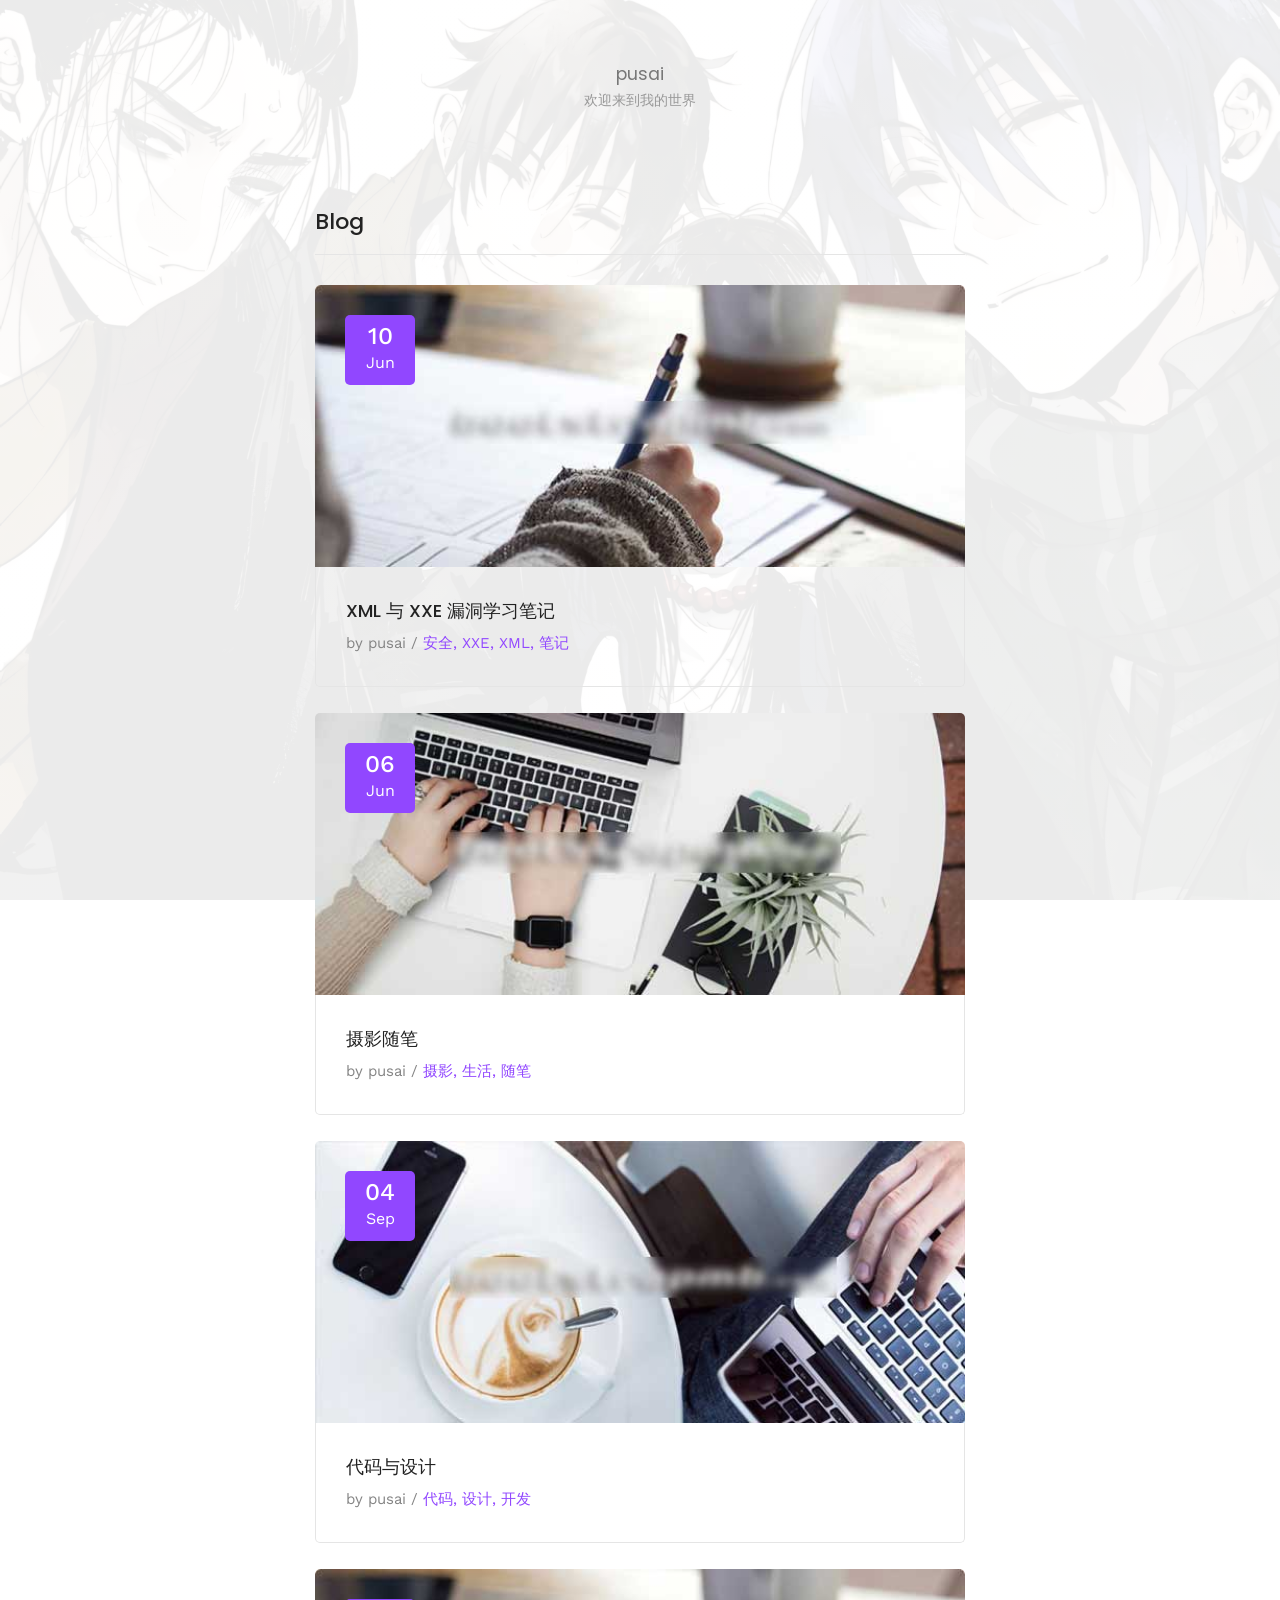
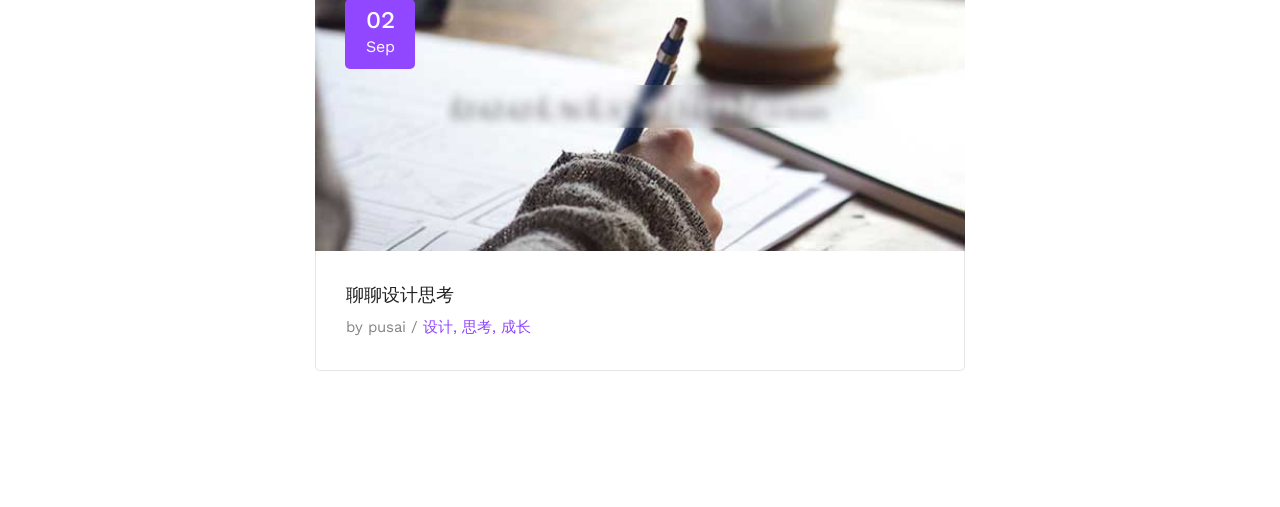
==== commit a4150988: "Add files via upload" ====
--- a/index.html
+++ b/index.html
@@ -3,15 +3,12 @@
 <head>
 <meta charset="utf-8">
 <title>pusai's blog</title>
-<link href="css/bootstrap.css" rel="stylesheet">
 <link href="css/style.css" rel="stylesheet">
-<link href="css/responsive.css" rel="stylesheet">
 <link rel="shortcut icon" href="images/favicon.png" type="image/x-icon">
 <link rel="icon" href="images/favicon.png" type="image/x-icon">
 <meta http-equiv="X-UA-Compatible" content="IE=edge">
 <meta name="viewport" content="width=device-width, initial-scale=1.0, maximum-scale=1.0, user-scalable=0">
 </head>
-
 <body>
 
 <div class="page-wrapper default-version">
@@ -28,20 +25,17 @@
                         <h4 class="title" style="margin-bottom:30px;">Blog</h4>
 
                         <!-- POSTS_START -->
-
                         <div class="news-block">
                             <div class="inner-box">
                                 <div class="image">
                                     <img src="images/resource/blog-1.jpg" alt="XML 与 XXE 漏洞学习笔记">
                                     <div class="overlay">
-                                        <a class="link-btn" href="课堂笔记.html">
-                                            <i class="fa fa-link"></i>
-                                        </a>
+                                        <a class="link-btn" href="posts/课堂笔记.html">&rarr;</a>
                                     </div>
                                 </div>
                                 <div class="date"><strong>10</strong> <br>Jun</div>
                                 <div class="lower-content">
-                                    <h4><a href="课堂笔记.html">XML 与 XXE 漏洞学习笔记</a></h4>
+                                    <h4><a href="posts/课堂笔记.html">XML 与 XXE 漏洞学习笔记</a></h4>
                                     <div class="post-meta">by pusai  /  <span>安全, XXE, XML, 笔记</span></div>
                                 </div>
                             </div>
@@ -52,14 +46,12 @@
                                 <div class="image">
                                     <img src="images/resource/blog-3.jpg" alt="摄影随笔">
                                     <div class="overlay">
-                                        <a class="link-btn" href="摄影随笔.html">
-                                            <i class="fa fa-link"></i>
-                                        </a>
+                                        <a class="link-btn" href="posts/摄影随笔.html">&rarr;</a>
                                     </div>
                                 </div>
                                 <div class="date"><strong>06</strong> <br>Jun</div>
                                 <div class="lower-content">
-                                    <h4><a href="摄影随笔.html">摄影随笔</a></h4>
+                                    <h4><a href="posts/摄影随笔.html">摄影随笔</a></h4>
                                     <div class="post-meta">by pusai  /  <span>摄影, 生活, 随笔</span></div>
                                 </div>
                             </div>
@@ -70,14 +62,12 @@
                                 <div class="image">
                                     <img src="images/resource/blog-2.jpg" alt="代码与设计">
                                     <div class="overlay">
-                                        <a class="link-btn" href="代码与设计.html">
-                                            <i class="fa fa-link"></i>
-                                        </a>
+                                        <a class="link-btn" href="posts/代码与设计.html">&rarr;</a>
                                     </div>
                                 </div>
                                 <div class="date"><strong>04</strong> <br>Sep</div>
                                 <div class="lower-content">
-                                    <h4><a href="代码与设计.html">代码与设计</a></h4>
+                                    <h4><a href="posts/代码与设计.html">代码与设计</a></h4>
                                     <div class="post-meta">by pusai  /  <span>代码, 设计, 开发</span></div>
                                 </div>
                             </div>
@@ -88,14 +78,12 @@
                                 <div class="image">
                                     <img src="images/resource/blog-1.jpg" alt="聊聊设计思考">
                                     <div class="overlay">
-                                        <a class="link-btn" href="聊聊设计思考.html">
-                                            <i class="fa fa-link"></i>
-                                        </a>
+                                        <a class="link-btn" href="posts/聊聊设计思考.html">&rarr;</a>
                                     </div>
                                 </div>
                                 <div class="date"><strong>02</strong> <br>Sep</div>
                                 <div class="lower-content">
-                                    <h4><a href="聊聊设计思考.html">聊聊设计思考</a></h4>
+                                    <h4><a href="posts/聊聊设计思考.html">聊聊设计思考</a></h4>
                                     <div class="post-meta">by pusai  /  <span>设计, 思考, 成长</span></div>
                                 </div>
                             </div>
@@ -108,8 +96,5 @@
     </div>
 </div>
 
-<script src="js/jquery.js"></script>
-<script src="js/bootstrap.min.js"></script>
-
 </body>
 </html>
--- a/css/style.css
+++ b/css/style.css
@@ -1,1944 +1,328 @@
-/* Mahira HTML Template*/
-
-/************ TABLE OF CONTENTS ***************
-1. Fonts
-2. Reset
-3. Global
-4. Header
-5. About
-6. Resume
-7. Services
-8. Works
-9. Blog
-10. Contact
-**********************************************/
-
-/*** 
-
-====================================================================
-	Fonts
-====================================================================
-
- ***/
-
-@import url('https://fonts.googleapis.com/css?family=Poppins:400,500,600,700,800|Work+Sans:400,500,700');
-
-/*font-family: 'Poppins', sans-serif;
-font-family: 'Work Sans', sans-serif;*/
-
-@import url('font-awesome.css');
-
-/*** 
-
-====================================================================
-	Reset
-====================================================================
-
- ***/
-
-* {
-	margin:0px;
-	padding:0px;
-	border:none;
-	outline:none;
-}
-
-/*** 
-
-====================================================================
-	Global Settings
-====================================================================
-
- ***/
-
-body {
-	font-size:15px;
-	color:#777777;
-	line-height:1.7em;
-	font-weight:400;
-	background:#ffffff;
-	-webkit-font-smoothing: antialiased;
-	-moz-font-smoothing: antialiased;
-	font-family: 'Work Sans', sans-serif;
-}
-
-a{
-	text-decoration:none;
-	cursor:pointer;
-	color:#fc6183;
-}
-
-a:hover,a:focus,a:visited{
-	text-decoration:none;
-	outline:none;
-}
-
-h1,h2,h3,h4,h5,h6 {
-	position:relative;
-	font-weight:normal;
-	background:none;
-	margin:0px;
-	line-height:1.6em;
-	font-family: 'Poppins', sans-serif;
-}
-
-textarea{
-	overflow:hidden;
-}
-
-p{
-	font-size: 14px;
-	position:relative;
-	line-height:1.8em;	
-	margin-bottom: 0;
-	color: #777777;
-}
-
-::-webkit-input-placeholder{color: inherit;}
-::-moz-input-placeholder{color: inherit;}
-::-ms-input-placeholder{color: inherit;}
-
-.auto-container{
-	position:static;
-	max-width:1200px;
-	padding:0px 15px;
-	margin:0 auto;
-}
-
-.medium-container{
-	max-width:850px;
-}
-
-.page-wrapper{
-	position:relative;
-	margin:0 auto;
-	width:100%;
-	min-width:300px;
-	background-position: center;
-	background-repeat: repeat;
-}
-
-.page-wrapper.bg-lines{
-	background-image: url(../images/icons/line.png);
-}
-
-
-ul,li{
-	list-style:none;
-	padding:0px;
-	margin:0px;	
-}
-
-.centered{
-	text-align:center;	
-}
-
-.theme-btn{
-	display:inline-block;
-	letter-spacing: .5px;
-	transition:all 0.3s ease;
-	-moz-transition:all 0.3s ease;
-	-webkit-transition:all 0.3s ease;
-	-ms-transition:all 0.3s ease;
-	-o-transition:all 0.3s ease;
-}
-
-/*Btn Style One*/
-.btn-style-one{
-	position:relative;
-	font-size:14px;
-	line-height:22px;
-	text-align: center;
-	padding:14px 30px;
-	color:#ffffff;
-	font-weight:500;
-	text-transform: uppercase;
-	letter-spacing:.5px;
-	-webkit-border-radius: 40px;
-	-moz-border-radius: 40px;
-	-ms-border-radius: 40px;
-	-o-border-radius: 40px;
-	border-radius: 40px;
-	background: #9147ff;
-}
-
-.btn-style-one:hover{
-	color: #fff;
-	background: #222;
-}
-
-/*Btn Style two*/
-.btn-style-two{
-	position:relative;
-	font-size:14px;
-	line-height:22px;
-	text-align: center;
-	padding: 13px 30px;
-	color:#222;
-	font-weight:500;
-	text-transform: uppercase;
-	letter-spacing:.5px;
-	-webkit-border-radius: 40px;
-	-moz-border-radius: 40px;
-	-ms-border-radius: 40px;
-	-o-border-radius: 40px;
-	border-radius: 40px;
-	background: transparent;
-	border: 1px solid #d9d9d9;
-}
-
-.btn-style-two:hover{
-	color: #ffffff;
-	background: #9147ff;
-	border-color: #9147ff;
-}
-
-
-/*Social Icon One*/
-
-.social-icon-one{
-	position:relative;
-}
-
-.social-icon-one li{
-	position:relative;
-	margin-left:10px;
-	display:inline-block;
-}
-
-.social-icon-one li a{
-	font-size:14px;
-	color:#111111;
-}
-
-.social-icon-one li a:hover{
-	color:#1d1d1d;
-}
-
-/*Social Icon two*/
-
-.social-icon-two{
-	position:relative;
-}
-
-.social-icon-two li{
-	position:relative;
-	margin-left:10px;
-	display:inline-block;
-}
-
-.social-icon-two li a{
-	font-size:14px;
-	color: #848484;
-	height:  45px;
-	width:  45px;
-	text-align:  center;
-	line-height:  45px;
-	border: 1px solid #dbdbdb;
-	display:  inline-block;
-	border-radius: 50%;
-	transition: .5s ease;
-}
-
-.social-icon-two li a:hover{
-	color:#fff;
-	background-color: #9147ff;
-}
-
-.theme_color{
-	color:#fc6183;	
-}
-
-.preloader{
-	position:fixed;
-	left:0px;
-	top:0px;
-	width:100%;
-	height:100%;
-	z-index:999999;
-	background-color:#ffffff;
-	background-position:center center;
-	background-repeat:no-repeat;
-	background-image:url(../images/icons/preloader.svg);
-}
-
-img{
-	display:inline-block;
-	max-width:100%;
-	height:auto;	
-}
-
-/* page background */
-.page-background {
-	position: fixed;
-    overflow: hidden;
-    top: 0;
-    left: 0;
-    width: 100%;
-    height: 100%;
-	background-image: -moz-linear-gradient( 110deg, rgb(145,71,255) 0%, rgb(121,39,245) 100%);
-    background-image: -webkit-linear-gradient( 110deg, rgb(145,71,255) 0%, rgb(121,39,245) 100%);
-    background-image: -ms-linear-gradient( 110deg, rgb(145,71,255) 0%, rgb(121,39,245) 100%);
-}
-
-.page-background .image-1 {
-	position: absolute;
-	left: 0;
-	top: 0;
-}
-
-.page-background .image-7 {
-	position: absolute;
-	right: 0;
-	bottom: 0px;
-}
-
-/* parallax container */
-
-.parallax-container {
-    position: absolute;
-    left: 0;
-    top: 0;
-    width: 100%;
-    height: 100%;
-}
-
-.parallax-container .image-2 {
-	position: absolute;
-	left: 120px;
-	top: 50%;
-}
-
-.parallax-container .image-3 {
-	position: absolute;
-	left: 50%;
-	top: 90px;
-}
-
-.parallax-container .image-4 {
-	position: absolute;
-	right: 30%;
-	top: 5px;
-}
-
-.parallax-container .image-5 {
-	position: absolute;
-	right: 150px;
-	bottom: 50%;
-}
-
-.parallax-container .image-6 {
-	position: absolute;
-	left: 30%;
-	bottom: 50px;
-}
-
-
-.card-outer {
-    position: fixed;
-    display: flex;
-    flex-direction: row;
-    flex-wrap: wrap;
-    justify-content:  center;
-    align-items:  center;
-    height:  100%;
-    width:  100%;
-    top:  0;
-    left:  0;
-}
-
-.card-outer .container {
-	position: relative;
-}
-
-
-/*** 
-
-====================================================================
-	Header
-====================================================================
-
- ***/
-
-.header {
-	position: absolute;
-	left: 0;
-	top: 0;
-	bottom: 0;
-	background-color: #f8e9e9;
-	border-radius: 5px;
-	transition: .5s ease;
-	z-index: 99;
-	overflow: hidden;
-}
-
-.card-outer .card-inner-box.offsetleft .header {
-	border-radius: 0px;
-}
-
-.header ul {
-	text-align: center;
-}
-
-.header ul li {
-	position: relative;
-	min-width: 100px;
-	border-bottom: 1px solid #f0e2e2;
-}
-
-.header ul li:last-child {
-	border-bottom: 0px;
-}
-
-.header ul li a.logo {
-    border: 2px solid #ebdddd;
-    border-radius: 50%;
-    height: 60px;
-    width: 60px;
-    padding: 0 0;
-    line-height: 54px;
-    margin: 20px auto;
-}
-
-.header ul li.active a.logo {
-	background-color: transparent;
-}
-
-.header ul li a {
-	position: relative;
-	color: #212121;
-	padding: 15px 21px 12px;
-
-	display:  block;
-	font-size:  14px;
-	font-family:  'Poppins', sans-serif;
-	background: #f8e9e9;
-	z-index: 99;
-}
-
-.header ul li:before {
-	position: absolute;
-	content: '';
-	background-color: #9147ff;
-	height: 50px;
-	width: 50px;
-	right: 10px;
-	top: 15px;
-	transform: rotate(45deg);
-	transition:  .5s ease;
-}
-
-.header ul li.active:before {
-	right: 0;
-	z-index: 99;
-}
-
-.header ul li.home:before {
-	display: none;
-}
-
-.header ul li a i {
-	display:  block;
-	color: #838383;
-	font-size: 24px;
-	margin-bottom: 3px;
-}
-
-.header ul li.active a {
-    background: #9147ff;
-    color: #fff;
-}
-
-.header ul li.active a i {
-    color: #fff;
-}
-
-/* Mobile menu */
-
-.mobile-menu {
-    background: #fff;
-    position: fixed;
-    top: 0;
-    left: 0;
-    width: 100%;
-    z-index: 9999;
-    display: none;
-    box-shadow: 0 0 40px rgba(0, 0, 0, 0.1);
-}
-
-.mobile-menu .nav-outer {
-	position: relative;
-}
-
-.mobile-menu .logo {
-    position: absolute;
-    left: 0;
-    top: 0;
-    z-index: 99;
-    border-right: 1px solid #ececec;
-    padding: 13px 0;
-    padding-right: 24px;
-}
-
-/*** 
-
-====================================================================
-	Card item
-====================================================================
-
- ***/
-
-.card-outer .card-wrapper {
-	background-color: #fff;
-	border-radius: 7px;
-	overflow: hidden;
-}
-
-.card-outer .card-inner-box {
-	position: relative;
-	min-height: 600px;
-	background-image: -moz-linear-gradient( 110deg, rgb(145,71,255) 0%, rgb(121,39,245) 100%);
-	background-image: -webkit-linear-gradient( 110deg, rgb(145,71,255) 0%, rgb(121,39,245) 100%);
-	background-image: -ms-linear-gradient( 110deg, rgb(145,71,255) 0%, rgb(121,39,245) 100%);
-	transition: 1s ease;
-}
-
-.card-outer .card-inner-box.offsetleft {
-	transition: .5s ease;
-	transform: translate(350px);
-}
-
-.card-item {
-    position: absolute;
-    border-radius: 6px;
-    border-top-left-radius: 0px;
-    border-bottom-left-radius: 0px;
-    top: 0;
-    left: 100px;
-    right: 0;
-    bottom: 0;
-    opacity: 0;
-    visibility: hidden;
-    z-index: 8;
-    max-width: 720px;
-}
-
-/* 独立博客列表页（无侧边导航）覆盖绝对定位 */
-.card-blog.card-item {
-    position: relative;
-    left: auto;
-    right: auto;
-    top: auto;
-    bottom: auto;
-    max-width: 100%;
-    opacity: 1;
-    visibility: visible;
-    border-radius: 6px;
-}
-
-.card-inner-box.active .card-item {
-	border-top-left-radius: 0px;
-	border-bottom-left-radius: 0px;
-    background-repeat: no-repeat;
-    background-position: right center;
-}
-
-.card-item .card-inner {
-	height: 100%;
-	overflow-y: auto;
-	transition: .5s ease;
-}
-
-.card-inner-box .card-home {
-	text-align: center;
-	left: 120px;
-	background-position: center;
-	background-repeat: no-repeat;
-	background-size: cover;
-	border-radius: 6px;
-	max-width: 1050px;
-	padding-top: 80px;
-}
-
-.card-item.active {
-	opacity: 1;
-	visibility: visible;
-	z-index: 10;
-	transition: visibility 1s linear, opacity 0.5s linear;
-}
-
-.card-item.hide-item {
-	opacity: 0;
-	visibility: hidden;
-	z-index: 9;
-}
-
-.card-home .image {
-	width: 160px;
-	height: 160px;
-	margin: 0 auto;
-	margin-bottom: 25px;
-	background: #fff;
-	border-radius: 50%;
-}
-
-.card-home .image img {
-	border: 5px solid rgba(31, 53, 67, 0.10);
-	border-radius: 50%;
-}
-
-.card-home .author h3 {
-	font-weight: 500;
-	color: #222;
-}
-
-.card-home .author .designation {
-	font-family: 'Poppins', sans-serif;
-	font-size: 15px;
-	margin-bottom: 25px;
-	color: #222;
-}
-
-.card-home .text {
-	font-size: 18px;
-	max-width: 600px;
-	margin: 0 auto;
-	margin-bottom: 25px;
-	color: #222;
-}
-
-.card-home .link-btn {
-	margin-bottom: 20px;
-}
-
-.card-home .theme-btn {
-	margin: 7px 10px;
-	min-width: 180px;
-}
-
-/* author info */
-.author-info {
-	position: absolute;
-	left: 0px;
-	top: 0;
-	bottom: 0;
-	text-align: center;
-	padding: 50px 15px;
-	padding-top: 140px;
-	min-width: 350px;
-	border-bottom-left-radius: 6px;
-	border-top-left-radius: 8px;
-	background-repeat: no-repeat;
-	background-position: center;
-}
-
-.author-info .image {
-	width: 160px;
-	height: 160px;
-	border-radius: 50%;
-	margin: 0 auto;
-	margin-bottom: 35px;
-	background: #fff;
-}
-
-.author-info .image img {
-	border: 5px solid rgba(31, 53, 67, 0.10);
-	border-radius: 50%;
-}
-
-.author-info .author h3 {
-	font-weight: 500;
-	color: #222;
-}
-
-.author-info .author .designation {
-	font-family: 'Poppins', sans-serif;
-	font-size: 15px;
-	margin-bottom: 30px;
-	color: #222;
-}
-
-.author-info .text {
-	font-size: 18px;
-	max-width: 600px;
-	margin: 0 auto;
-	margin-bottom: 30px;
-	color: #222;
-}
-
-.author-info .link-btn {
-	margin-bottom: 30px;
-}
-
-.author-info .theme-btn {
-	margin: 0 10px;
-}
-
-/*** 
-
-====================================================================
-	About Us	
-====================================================================
-
-***/
-
-.card-about {
-	padding: 50px 50px;
-}
-
-.card-about .title {
-	font-size: 22px;
-	font-weight: 500;
-	color: #222;
-	margin-bottom: 20px;
-}
-
-.card-about .text {
-	position: relative;
-	margin-bottom: 20px;
-}
-
-.card-about .info-list {
-	margin-bottom: 28px;
-	padding-bottom: 20px;
-	border-bottom: 1px solid #e5e5e5;
-}
-
-.card-about .list-style-one {
-	position: relative;
-}
-
-.card-about .list-style-one li {
-	position: relative;
-	color: #848484;
-	margin-bottom: 10px;
-}
-
-.card-about .list-style-one li strong {
-	color: #222;
-}
-
-.skill-section .row{
-	margin: 0 -60px;
-}
-
-.skill-section .skill-block{
-	padding: 0 60px;
-}
-
-.skill-block{
-	position: relative;
-	margin-bottom: 30px;
-	text-align:  left;
-}
-
-.skill-block .inner-box{
-	position: relative;
-	display:  inline-block;
-}
-
-.skill-block .graph-outer{
-	position: relative;
-	left: 0;
-	top: 0;
-	text-align: center;
-	display: inline-block;
-}
-
-.skill-block .graph-outer .count-box{
-    position: absolute;
-    left: 0;
-    top: 50%;
-    width: 100%;
-    font-size: 20px;
-    color: #222222;
-    font-weight: 300;
-    line-height: 40px;
-    margin-top: -20px;
-}
-
-.skill-block h3{
-	position: relative;
-	font-size: 15px;
-	line-height: 1.2em;
-	color: #222222;
-	font-weight: 400;
-	text-align:  center;
-	font-family:  'Work Sans', sans-serif;
-	margin-top: 5px;
-}
-
-.skill-block .sub-title{
-	display: block;
-	font-size: 12px;
-	line-height: 18px;
-	color: #00aeef;
-	font-weight: 400;
-	margin-top: 3px;
-}
-
-.skill-block .text{
-	position: relative;	
-	font-size: 18px;
-	line-height: 28px;
-	color: #555555;
-	font-weight: 300;
-	margin-top: 15px;
-}
-
-
-/*** 
-
-====================================================================
-	Resume Section
-====================================================================
-
-***/
-
-.card-resume{
-	padding: 50px 50px;
-}
-
-.card-resume .title {
-    font-size: 22px;
-    font-weight: 500;
-    color: #222;
-    margin-bottom: 15px;
-    padding-bottom: 10px;
-    border-bottom: 1px solid #e5e5e5;
-    margin-top: -9px;
-}
-
-.card-resume .timeline-column{
-	position:relative;
-	margin-bottom: 40px;
-}
-
-.card-resume .timeline-column .inner{
-	position:relative;
-	padding-left: 13px;
-	padding-bottom:2px;
-}
-
-.card-resume .timeline-column .inner:before{
-	content:'';
-	position:absolute;
-	left: 12px;
-	top: 60px;
-	border-left:1px solid #d0d0d0;
-	bottom: 0;
-}
-
-.card-resume .timeline-column .col-header{
-	position:relative;
-	padding-left: 22px;
-	margin-bottom: 5px;
-}
-
-.card-resume .timeline-column .col-header h2{
-	position:relative;
-	font-size: 18px;
-	color: #222;
-	font-weight: 500;
-	text-transform:capitalize;
-	line-height:42px;
-}
-
-.dark-layout .card-resume .timeline-column .col-header h2{
-	color:#ffffff;
-}
-
-.card-resume .timeline-column .col-header .icon-box{
-	position:absolute;
-	left: -26px;
-	top: -4px;
-}
-
-.card-resume .timeline-column .col-header .icon-box .icon-inner{
-	position:relative;
-	width:52px;
-	height:52px;	
-}
-
-.dark-layout .card-resume .timeline-column .col-header .icon-box .icon{
-	color:#1e1e1e;	
-}
-
-
-.card-resume .timeline-column .col-header .icon-box .icon{
-	position:relative;
-	display:block;
-	width:52px;
-	height:52px;
-	text-align:center;
-	color:#9147ff;
-	font-size:24px;
-	line-height:52px;
-	z-index:1;
-}
-
-.card-resume .timeline-column .timeline-block{
-	position:relative;
-	margin-bottom: 28px;
-}
-
-.card-resume .timeline-column .timeline-block:last-child{
-	margin-bottom:0px;	
-}
-
-.card-resume .timeline-column .timeline-block .inner-box{
-	position:relative;
-	padding-left:30px;
-}
-
-.card-resume .timeline-column .timeline-block .date{
-	position:relative;
-	display:inline-block;
-	margin-bottom: 9px;
-	line-height:24px;
-	font-size:14px;
-	color:#222;
-	font-weight:400;
-	font-family: 'Poppins', sans-serif;
-}
-
-.card-resume .timeline-column .timeline-block .date span {
-	color: #9147ff;
-}
-
-.card-resume .timeline-column .timeline-block h4{
-	position: relative;
-	font-size:16px;
-	color:#333333;
-	font-weight: 500;
-	margin-bottom: 5px;
-}
-
-.card-resume .timeline-column .timeline-block h4:before{
-	content:'';
-	position:absolute;
-	left: -37px;
-	top:4px;
-	width: 13px;
-	height: 13px;
-	border: 2px solid #9147ff;
-	border-radius:50%;
-	background:  #fff;
-}
-
-.card-resume .timeline-column .timeline-block .text{
-	font-size:14px;
-}
-
-/*** 
-
-====================================================================
-	Services Section
-====================================================================
-
-***/
-
-.card-services{
-	padding: 50px 50px;
-}
-
-.card-services .title {
-    font-size: 22px;
-    font-weight: 500;
-    color: #222;
-    margin-bottom: 15px;
-    padding-bottom: 20px;
-    border-bottom: 1px solid #e5e5e5;
-    margin-top: -9px;
-}
-
-.services-block {
-	position: relative;
-}
-
-.services-block .inner-box {
-	position: relative;
-	padding-left: 95px;
-	margin-top: 40px;
-	min-height: 100px;
-}
-
-.services-block .icon-box {
-	position: absolute;
-	left: 0;
-	top: 0;
-	color: #9147ff;
-	height: 75px;
-	width: 75px;
-	text-align: center;
-	line-height: 73px;
-	border: 1px solid #e5e5e5;
-	font-size: 34px;
-	border-radius: 50%;
-	transition: .5s ease;
-}
-
-.services-block .icon-box span {
-	position: relative;
-}
-
-.services-block:hover .icon-box {
-	border-color: #9147ff;
-	color: #fff;
-}
-
-.services-block .icon-box:before {
-	position: absolute;
-	content: '';
-	background-color: #9147ff;
-	left: 0;
-	top: 0;
-	bottom: 0;
-	right: 0;
-	border-radius: 50%;
-	transform: scale(0);
-	transition: .5s ease;
-}
-
-.services-block:hover .icon-box:before {
-	transform: scale(1);
-}
-
-.services-block h4 {
-	position: relative;
-	font-size: 18px;
-	margin-bottom: 10px;
-}
-
-.services-block h4 a {
-	color: #222;
-}
-
-.services-block .text {
-	margin-bottom: 10px;
-}
-
-
-/*** 
-
-====================================================================
-	Projects Section
-====================================================================
-
-***/
-
-.card-projects {
-	padding: 50px 50px;
-}
-
-.card-projects .title {
-    font-size: 22px;
-    font-weight: 500;
-    color: #222;
-    margin-bottom: 30px;
-    padding-bottom: 15px;
-    border-bottom: 1px solid #e5e5e5;
-    margin-top: -9px;
-}
-
-.projects-block {
-    position: relative;
-    margin-bottom: 30px;
-}
-
-.projects-block .inner-box {
-    position: relative;
-}
-
-.projects-block .image img {
-    width: 100%;
-    transition: .5s ease;
-}
-
-.projects-block:hover .image img {
-	transform: scale(1.15);
-}
-
-.projects-block .image::before {
-    background: rgba(145, 71, 255, 0.90);
-    bottom: 0px;
-    content: "";
-    left: 0px;
-    opacity: 0;
-    position: absolute;
-    right: 0px;
-    top: 0px;
-    z-index: 9;
-    transition: all 0.4s ease-in-out 0s;
-}
-
-.projects-block:hover .image::before {
-    opacity: 1;
-}
-
-.projects-block .image {
-    position: relative;
-    border-radius:  5px;
-    overflow:  hidden;
-}
-
-.projects-block .overlay a {
-    background: rgba(255, 255, 255, 1) none repeat scroll 0 0;
-    border-radius: 50%;
-    color: #9147ff;
-    font-size: 20px;
-    height: 60px;
-    line-height: 60px;
-    opacity: 0;
-    position: absolute;
-    text-align: center;
-    transform: translateX(-50%) translateY(-50%) scale(0.6);
-    transition: all 0.4s ease 0s;
-    width: 60px;
-}
-
-.projects-block .overlay a:hover {
-    background: rgba(255, 255, 255, .8) none repeat scroll 0 0;
-    color: #000;
-}
-
-.projects-block:hover .overlay a {
-    opacity: 1;
-    transform: translateX(-50%) translateY(-50%) scale(1);
-}
-
-.projects-block .overlay {
-    left: 0;
-    opacity: 0;
-    position: absolute;
-    right: 0;
-    text-align: center;
-    top: 50%;
-    transform: translateY(-50%);
-    transition: all 0.5s ease 0s;
-    z-index: 10;
-}
-
-.projects-block:hover .overlay {
-    opacity: 1;
-}
-
-.projects-block .caption-title {
-    bottom: 20px;
-    left: 20px;
-    opacity: 0;
-    position: absolute;
-    transition: all 0.3s ease-in-out 0s;
-    z-index: 12;
-}
-
-.projects-block:hover .caption-title {
-    opacity: 1;
-}
-
-.projects-block .caption-title h3 {
-    color: #fff;
-    font-size: 20px;
-    font-weight: 500;
-    text-transform: capitalize;
-    transform: translateY(15px);
-    transition: all 0.4s ease-in-out 0s;
-}
-
-.projects-block .caption-title h3 a {
-    color: #fff;
-}
-
-.projects-block:hover .caption-title h3,
-.projects-block:hover .caption-title span {
-    transform: translateX(0px);
-}
-
-.projects-block .caption-title span {
-    color: #fff;
-    display: inline-block;
-    font-size: 15px;
-    line-height: 16px;
-    transform: translateY(15px);
-    transition: all 0.4s ease-in-out 0s;
-    text-transform: capitalize;
-}
-
-.projects-block .caption-title-two {
-    padding-top: 15px;
-    padding-left:  20px;
-    padding-bottom:  20px;
-    box-shadow: 0 0 20px 1px #0000001f;
-}
-
-.projects-block .caption-title-two h3 a {
-    color: #222;
-    font-size: 20px;
-    font-weight: 500;
-    text-transform: capitalize;
-}
-
-.projects-block .caption-title-two span {
-    font-size: 15px;
-    line-height: 16px;
-    font-weight: 500;
-    text-transform: capitalize;
-}
-
-/*** 
-
-====================================================================
-	Blog Section
-====================================================================
-
-***/
-
-.card-blog {
-	padding: 50px 50px;
-}
-
-.card-blog .title {
-    font-size: 22px;
-    font-weight: 500;
-    color: #222;
-    margin-bottom: 30px;
-    padding-bottom: 15px;
-    border-bottom: 1px solid #e5e5e5;
-    margin-top: -9px;
-}
-
-.news-block {
-	position: relative;
-	margin-bottom: 26px;
-}
-
-.news-block .image {
-	position: relative;
-}
-
-.news-block .image img {
-	border-top-left-radius: 5px;
-	border-top-right-radius: 5px;
-	width: 100%;
-}
-
-
-.news-block .image:before {
-    background: rgba(0, 0, 0, 0.75);
-    content: "";
-    opacity: 0;
-    position: absolute;
-    top: 0px;
-    left: 0px;
-    width: 100%;
-    height: 0%;
-    transition: all 0.4s ease-in-out 0s;
-}
-
-.single-post .news-block .image:before {
-	display: none;
-}
-
-.news-block:hover .image::before {
-    opacity: 1;
-    height: 100%;
-}
-
-
-.news-block .overlay a {
-    background: rgba(255, 255, 255, 1) none repeat scroll 0 0;
-    border-radius: 50%;
-    color: #9147ff;
-    font-size: 20px;
-    height: 60px;
-    line-height: 60px;
-    opacity: 0;
-    position: absolute;
-    text-align: center;
-    transform: translateX(-50%) translateY(-50%) scale(0.6);
-    transition: all 0.4s ease 0s;
-    width: 60px;
-}
-
-.news-block .overlay a:hover {
-    background: rgba(255, 255, 255, .8) none repeat scroll 0 0;
-    color: #000;
-}
-
-.news-block:hover .overlay a {
-    opacity: 1;
-    transform: translateX(-50%) translateY(-50%) scale(1);
-}
-
-.news-block .overlay {
-    left: 0;
-    opacity: 0;
-    position: absolute;
-    right: 0;
-    text-align: center;
-    top: 50%;
-    transform: translateY(-50%);
-    transition: all 0.5s ease 0s;
-    z-index: 10;
-}
-
-.news-block:hover .overlay {
-    opacity: 1;
-}
-
-.news-block .date {
-	position: absolute;
-	left: 30px;
-	top: 30px;
-	height: 70px;
-	width: 70px;
-    line-height: 24px;
-    padding: 9px 0;
-	text-align: center;
-	border-radius: 5px;
-	background-color: #9147ff;
-	font-size: 16px;
-	color: #fff;
-}
-
-.news-block .date strong {
-	font-size: 24px;
-	font-weight: 500;
-}
-
-.news-block .lower-content {
-	padding: 30px;
-	border: 1px solid #e5e5e5;
-	border-top: 0px;
-	border-bottom-left-radius: 5px;
-	border-bottom-right-radius: 5px;
-}
-
-.news-block .lower-content h4 {
-	font-size: 18px;
-	color: #222;
-	margin-bottom: 5px;
-	font-weight: 500;
-}
-
-.news-block .lower-content h4 a {
-	color: #222;
-}
-
-.news-block .lower-content .post-meta {
-	color: #848484;
-}
-
-.news-block .lower-content .post-meta span {
-	color: #9147ff;
-}
-
-/* single post */
-
-.single-post .news-block .lower-content {
-	padding: 0px;
-	padding-top: 30px;
-	border: 0px;
-}
-
-.single-post .news-block .lower-content h4 {
-	font-size: 24px;
-}
-
-.single-post .news-block .lower-content .post-meta {
-	margin-bottom: 20px;
-}
-
-.single-post .news-block .lower-content p {
-	margin-bottom: 30px;
-}
-
-.single-post .news-block .lower-content p:last-child {
-	margin-bottom: 0px;
-}
-
-/* share box */
-.share-box {
-	position: relative;
-}
-
-.share-box li {
-	display: inline-block;
-	color: #222;
-	font-size: 16px;
-}
-
-.share-box li a {
-	color: #222;
-}
-
-.share-box li span {
-	color: #9147ff;
-}
-
-/* Comments Area */
-
-.single-post .comments-area{
-	position:relative;
-	margin-top: 30px;
-	margin-bottom: 30px;
-	padding-top: 30px;
-	border-top:  1px solid #ebebeb;
-}
-
-.single-post .group-title{
-	position:relative;
-	margin-bottom:38px;
-}
-
-.single-post .group-title h2{
-	position:relative;
-	font-size:25px;
-	color:#111111;
-	font-weight:500;
-	padding-bottom:0px;
-}
-
-.single-post .comments-area .comment-box{
-	position:relative;
-	padding:0px 0px 0px;
-	margin-bottom:45px;
-	-webkit-transition:all 300ms ease;
-	-ms-transition:all 300ms ease;
-	-o-transition:all 300ms ease;
-	-moz-transition:all 300ms ease;
-	transition:all 300ms ease;
-}
-
-.single-post .comments-area .comment-box.reply-comment{
-	margin-left:100px;
-}
-
-.single-post .comments-area .comment-box:last-child .comment .comment-inner{
-	margin-bottom:0px;
-	padding-bottom:0px;
-	border:0px;
-}
-
-.single-post .comments-area .comment-box:hover{
-	border-color:#222222;	
-}
-
-.single-post .comments-area .comment{
-	position:relative;
-	font-size:14px;
-	padding:0px 0px 40px 110px;
-	border-bottom:1px solid #ebebeb;
-}
-
-.single-post .comments-area .comment .comment-inner{
-	position:relative;
-}
-
-.single-post .comments-area .comment .comment-reply{
-	position:relative;
-	color:#111111;
-	font-size:15px;
-	font-weight:500;
-	text-transform:capitalize;
-	-webkit-transition:all 300ms ease;
-	-ms-transition:all 300ms ease;
-	-o-transition:all 300ms ease;
-	-moz-transition:all 300ms ease;
-	transition:all 300ms ease;
-}
-
-.single-post .comments-area .comment .comment-reply .icon{
-	font-size:13px;
-	margin-right:8px;
-}
-
-.single-post .comments-area .comment-box .author-thumb{
-	position:absolute;
-	left:0px;
-	top:0px;
-	width:86px;
-	overflow:hidden;
-	margin-bottom:20px;
-}
-
-.single-post .comments-area .comment-box .author-thumb img{
-	display:block;
-	border-radius:  50%;
-}
-
-.single-post .comments-area .comment-info{
-	color:#3e5773;
-	line-height:24px;
-	font-size:13px;	
-}
-
-.single-post .comments-area .comment-box strong{
-	font-size:20px;
-	font-weight:500;
-	color:#111111;
-	line-height:16px;
-	text-transform:capitalize;
-}
-
-.single-post .comments-area .comment-box .text{
-	color:#777777;
-	font-size:14px;
-    margin-top:10px;
-	margin-bottom:20px;
-    line-height: 1.8em;
-	font-weight:300;
-	max-width:510px;
-}
-
-.single-post .comments-area .comment-info .comment-time{
-	position:relative;
-	font-size:13px;
-	color:#777777;
-	font-weight:300;
-}
-
-.single-post .comments-area .comment-box .theme-btn{
-	padding:5px 30px;
-	font-size:12px;
-	border:1px  solid #fbca00;
-	text-transform:uppercase;
-	letter-spacing:1px;
-}
-
-
-
-/*** 
-
-====================================================================
-	Blog Section
-====================================================================
-
-***/
-
-.card-contact {
-	padding: 50px 50px;
-}
-
-.card-contact .title {
-    font-size: 22px;
-    font-weight: 500;
-    color: #222;
-    margin-bottom: 30px;
-    padding-bottom: 15px;
-    border-bottom: 1px solid #e5e5e5;
-    margin-top: -9px;
-}
-
-.card-contact h4 {
-	font-size: 18px;
-	color: #222;
-	margin-bottom: 24px;
-}
-
-/*List Style two*/
-
-.list-style-two{
-	position:relative;
-}
-
-.list-style-two li{
-	position:relative;
-	margin-bottom:35px;
-	color: #222;
-	font-size: 15px;
-	font-weight:400;
-	padding-left: 45px;
-}
-
-.list-style-two li .icon{
-	position:absolute;
-	left:0px;
-	top: 7px;
-	color: #9147ff;
-	font-size:30px;
-	line-height:1em;
-}
-
-.list-style-two li:last-child .icon{
-	top:10px;
-}
-
-/*** 
-
-====================================================================
-	Map Style
-====================================================================
-
-***/
-
-.home-google-map .google-map {
-	width: 100%;
-	height: 270px;
-}
-
-.home-google-map .gmnoprint {
-	display: none;
-}
-
-/* google map two */
-
-.map-section {
-	position: relative;
-	margin-bottom: 50px;
-}
-
-.map-data {
-	text-align: center;
-	font-size: 14px;
-	font-weight: 400;
-	line-height: 1.8em;
-}
-
-.map-data h6 {
-	font-size: 16px;
-	font-weight: 700;
-	text-align: center;
-	margin-bottom: 5px;
-	color: #121212;
-}
-
-.map-canvas {
-	height: 270px;
-}
-
-.gmnoprint {
-	display: none;
-}
-
-
-/*** 
-
-====================================================================
-	Contact Section
-====================================================================
-
-***/
-
-.contact-section {
-	position: relative;
-}
-
-.contact-section .sec-title:before {
-	display: none;
-}
-
-.contact-section .sec-title-two h2 {
-	color: #222;
-	font-size: 30px;
-	font-weight: 700;
-	margin-bottom: 15px;
-}
-
-.contact-section .sec-title-two .text {
-	margin-bottom: 50px;
-}
-
-/* Contact Fom */
-
-.contact-section .form-column {
-	position: relative;
-}
-
-.contact-section .form-column .inner-column {
-	position: relative;
-	padding-left: 15px;
-}
-
-.contact-section .form-column h2 {
-	position: relative;
-	color: #222222;
-	font-size: 22px;
-	font-weight: 700;
-	margin-bottom: 18px;
-}
-
-.contact-form {
-	position: relative;
-}
-
-.contact-form .form-group {
-	margin-bottom: 30px;
-}
-
-.contact-form .form-group:last-child {
-	margin-bottom: 0px;
-}
-
-.contact-form .form-group input[type="text"],
-.contact-form .form-group input[type="password"],
-.contact-form .form-group input[type="tel"],
-.contact-form .form-group input[type="email"],
-.contact-form .form-group select {
-	position: relative;
-	display: block;
-	width: 100%;
-	line-height: 28px;
-	padding: 10px 30px;
-	color: #888888;
-	border: 1px solid #e5e5e5;
-	border-radius: 25px;
-	height: 50px;
-	font-size: 13px;
-	background: #ffffff;
-	-webkit-transition: all 300ms ease;
-	-ms-transition: all 300ms ease;
-	-o-transition: all 300ms ease;
-	-moz-transition: all 300ms ease;
-	transition: all 300ms ease;
-}
-
-.contact-form .form-group input[type="text"]:focus,
-.contact-form .form-group input[type="password"]:focus,
-.contact-form .form-group input[type="tel"]:focus,
-.contact-form .form-group input[type="email"]:focus,
-.contact-form .form-group select:focus,
-.contact-form .form-group textarea:focus {
-	border-color: #222222;
-}
-
-.contact-form .form-group textarea {
-	position: relative;
-	display: block;
-	width: 100%;
-	line-height: 24px;
-	padding: 15px 30px;
-	color: #888888;
-	border: 1px solid #e5e5e5;
-	height: 120px;
-	background: #ffffff;
-	resize: none;
-	font-size: 13px;
-	-webkit-transition: all 300ms ease;
-	-ms-transition: all 300ms ease;
-	-o-transition: all 300ms ease;
-	-moz-transition: all 300ms ease;
-	transition: all 300ms ease;
-}
-
-.contact-form button .fa {
-	margin-left: 5px;
-}
-
-.contact-form input.error,
-.contact-form select.error,
-.contact-form textarea.error {
-	border-color: #ff0000 !important;
-}
-
-.contact-form label.error {
-	display: block;
-	line-height: 24px;
-	padding: 5px 0px 0px;
-	margin: 0px;
-	text-transform: uppercase;
-	font-size: 12px;
-	color: #ff0000;
-	font-weight: 500;
-}
-
-/*Contact form style two */
-
-.contact-form.style-two .row {
-	margin: 0 -10px;
-}
-
-.contact-form.style-two .form-group {
-	padding: 0 10px 0;
-	margin-bottom: 20px;
-}
-
-.contact-form.style-two .form-group input[type="text"],
-.contact-form.style-two .form-group input[type="password"],
-.contact-form.style-two .form-group input[type="tel"],
-.contact-form.style-two .form-group input[type="email"],
-.contact-form.style-two .form-group select {
-	border: 1px solid #fff;
-	height: 58px;
-}
-
-.contact-form.style-two .form-group textarea {
-	height: 250px;
-	border: 1px solid #fff;
-}
-
-/*Contact form style three */
-
-.contact-form.style-three .row {
-	margin: 0 -10px;
-}
-
-.contact-form.style-three .form-group {
-	padding: 0 10px 0;
-	margin-bottom: 20px;
-}
-
-.contact-form.style-three .form-group input[type="text"],
-.contact-form.style-three .form-group input[type="password"],
-.contact-form.style-three .form-group input[type="tel"],
-.contact-form.style-three .form-group input[type="email"],
-.contact-form.style-three .form-group select {
-	border: 1px solid rgba(255, 255, 255, 0.04);
-	height: 58px;
-	background: rgba(255, 255, 255, 0.15);
-}
-
-.contact-form.style-three .form-group textarea {
-	height: 250px;
-	border: 1px solid rgba(255, 255, 255, 0.04);
-	background: rgba(255, 255, 255, 0.15);
-}
-
-.contact-form.style-three ::-webkit-input-placeholder {
-	/* Chrome/Opera/Safari */
-	color: #fff;
-}
-
-.contact-form.style-three ::-moz-placeholder {
-	/* Firefox 19+ */
-	color: #fff;
-}
-
-.contact-form.style-three :-ms-input-placeholder {
-	/* IE 10+ */
-	color: #fff;
-}
-
-.contact-form.style-three :-moz-placeholder {
-	/* Firefox 18- */
-	color: #fff;
-}
-
-.contact-form.style-three .form-group .theme-btn {
-	background: #fff;
-	border-color: #fff;
-	color: #222;
-}
-
-
-/*** 
-
-====================================================================
-	Dark version
-====================================================================
-
-***/
-
-.dark-version .card-about .title {
-	color: #fff;
-}
-
-
-.dark-version .card-about .text {
-    color: rgba(255, 255, 255, 0.60);
-}
-
-.dark-version .card-about .list-style-one li strong {
-    color: #fff;
-}
-
-.dark-version .card-about .list-style-one li {
-    color: rgba(255, 255, 255, 0.60);
-}
-
-.dark-version .skill-block .graph-outer .count-box {
-    color: #fff;
-}
-
-.dark-version .skill-block h3 {
-    color: rgba(255, 255, 255, 0.60);
-}
-
-.dark-version .card-resume .title {
-    color: #fff;
-}
-
-.dark-version .card-resume .timeline-column .col-header h2 {
-    color:  #fff;
-}
-
-.dark-version .card-resume .timeline-column .timeline-block h4 {
-    color: #fff;
-}
-
-.dark-version .card-resume .timeline-column .timeline-block .text {
-    color: rgba(255, 255, 255, 0.60);
-}
-
-.dark-version .card-resume .timeline-column .timeline-block .date {
-    color:  #fff;
-}
-
-.dark-version .card-services .title {
-    color: #fff;
-}
-
-.dark-version .services-block h4 a {
-    color: #fff;
-}
-
-.dark-version .services-block .text {
-    color: rgba(255, 255, 255, 0.6);
-}
-
-.dark-version .card-projects .title {
-    color:  #fff;
-}
-
-.dark-version .card-blog .title {
-    color:  #fff;
-}
-
-.dark-version .news-block .lower-content {
-    background: #fff;
-}
-
-.dark-version .card-contact .title {
-    color: #fff;
-}
-
-.dark-version .card-contact h4 {
-    color: #fff;
-}
-
-.dark-version .list-style-two li {
-    color: rgba(255, 255, 255, .8);
-}
-
-#bubble-canvas{
-    width: 100%;
-    height: 100%;
-    position: absolute;
-    left: 0;
-    top: 0;
-    z-index: -1;
-}
-
-
-/*======== Default Version =========*/
-
-.default-version .page-background {
-    background: #fff;
-}
-
-.default-version .card-outer .card-wrapper {
-    box-shadow: 0 0 11px 3px rgba(0, 0, 0, 0.15);
-}
-
-.default-version .card-outer .card-inner-box {
-    background: #fff;
-}
-
-.nicescroll-rails.nicescroll-rails-hr {
-	display: none !important;
-}
-
-.nicescroll-rails.nicescroll-rails-vr {
-    opacity: 1 !important;
-    transform: translateX(10px);
-}
+/* ============ Fonts ============ */
+@import url('https://fonts.googleapis.com/css?family=Poppins:400,500,600,700,800|Work+Sans:400,500,700');
+
+/* ============ Reset & Global ============ */
+* {
+    margin: 0;
+    padding: 0;
+    border: none;
+    outline: none;
+    box-sizing: border-box;
+}
+
+body {
+    font-size: 15px;
+    color: #777777;
+    line-height: 1.7em;
+    font-weight: 400;
+    background:
+        linear-gradient(rgba(255,255,255,0.92), rgba(255,255,255,0.92)),
+        url('../images/bg-fbb.png');
+    background-size: cover;
+    background-attachment: fixed;
+    background-position: center;
+    -webkit-font-smoothing: antialiased;
+    font-family: 'Work Sans', sans-serif;
+}
+
+.text-center { text-align: center; }
+
+a {
+    text-decoration: none;
+    cursor: pointer;
+    color: #9147ff;
+}
+a:hover { color: #222; }
+
+h1, h2, h3, h4, h5, h6 {
+    font-weight: normal;
+    margin: 0;
+    line-height: 1.6em;
+    font-family: 'Poppins', sans-serif;
+}
+
+p {
+    font-size: 14px;
+    line-height: 1.8em;
+    margin-bottom: 0;
+    color: #777777;
+}
+
+img { max-width: 100%; height: auto; display: block; }
+ul, li { list-style: none; padding: 0; margin: 0; }
+
+/* ============ Grid ============ */
+.container {
+    max-width: 1170px;
+    margin: 0 auto;
+    padding: 0 15px;
+}
+.row {
+    margin: 0 -15px;
+    display: flex;
+    flex-wrap: wrap;
+}
+.col-md-8 {
+    width: 66.66666667%;
+    padding: 0 15px;
+}
+.col-md-offset-2 {
+    margin-left: 16.66666667%;
+}
+
+@media (max-width: 768px) {
+    .col-md-8 { width: 100%; }
+    .col-md-offset-2 { margin-left: 0; }
+}
+
+/* ============ Page Wrapper ============ */
+.page-wrapper {
+    position: relative;
+    margin: 0 auto;
+    width: 100%;
+    min-width: 300px;
+}
+
+/* ============ Blog Index Card ============ */
+.card-item { border-radius: 6px; }
+.card-blog.card-item {
+    position: relative;
+    max-width: 100%;
+    border-radius: 6px;
+}
+.card-blog { padding: 50px 50px; }
+
+.card-blog .title {
+    font-size: 22px;
+    font-weight: 500;
+    color: #222;
+    margin-bottom: 30px;
+    padding-bottom: 15px;
+    border-bottom: 1px solid #e5e5e5;
+    margin-top: -9px;
+}
+
+/* ============ News Block ============ */
+.news-block { position: relative; margin-bottom: 26px; }
+.news-block .image { position: relative; }
+
+.news-block .image img {
+    border-top-left-radius: 5px;
+    border-top-right-radius: 5px;
+    width: 100%;
+}
+
+.news-block .image:before {
+    background: rgba(0, 0, 0, 0.75);
+    content: "";
+    opacity: 0;
+    position: absolute;
+    top: 0;
+    left: 0;
+    width: 100%;
+    height: 0%;
+    transition: all 0.4s ease-in-out;
+}
+.news-block:hover .image::before { opacity: 1; height: 100%; }
+
+.news-block .overlay {
+    left: 0;
+    opacity: 0;
+    position: absolute;
+    right: 0;
+    text-align: center;
+    top: 50%;
+    transform: translateY(-50%);
+    transition: all 0.5s ease;
+    z-index: 10;
+}
+.news-block:hover .overlay { opacity: 1; }
+
+.news-block .overlay a {
+    background: #fff;
+    border-radius: 50%;
+    color: #9147ff;
+    font-size: 20px;
+    height: 60px;
+    line-height: 60px;
+    opacity: 0;
+    position: absolute;
+    text-align: center;
+    transform: translateX(-50%) translateY(-50%) scale(0.6);
+    transition: all 0.4s ease;
+    width: 60px;
+    left: 50%;
+    top: 50%;
+}
+.news-block .overlay a:hover {
+    background: rgba(255, 255, 255, .8);
+    color: #000;
+}
+.news-block:hover .overlay a {
+    opacity: 1;
+    transform: translateX(-50%) translateY(-50%) scale(1);
+}
+
+.news-block .date {
+    position: absolute;
+    left: 30px;
+    top: 30px;
+    height: 70px;
+    width: 70px;
+    line-height: 24px;
+    padding: 9px 0;
+    text-align: center;
+    border-radius: 5px;
+    background-color: #9147ff;
+    font-size: 16px;
+    color: #fff;
+}
+.news-block .date strong { font-size: 24px; font-weight: 500; }
+
+.news-block .lower-content {
+    padding: 30px;
+    border: 1px solid #e5e5e5;
+    border-top: 0;
+    border-bottom-left-radius: 5px;
+    border-bottom-right-radius: 5px;
+}
+
+.news-block .lower-content h4 {
+    font-size: 18px;
+    color: #222;
+    margin-bottom: 5px;
+    font-weight: 500;
+}
+.news-block .lower-content h4 a { color: #222; }
+.news-block .lower-content .post-meta { color: #848484; }
+.news-block .lower-content .post-meta span { color: #9147ff; }
+
+/* ============ Post Page ============ */
+.post-page { min-height: 100vh; background: #fff; }
+
+.post-header {
+    padding: 20px 0;
+    border-bottom: 1px solid #eee;
+    margin-bottom: 40px;
+}
+.post-header .back-link {
+    color: #9147ff;
+    font-size: 15px;
+    text-decoration: none;
+}
+.post-header .back-link:hover { color: #222; }
+
+.post-title {
+    font-size: 28px;
+    font-weight: 600;
+    color: #222;
+    margin-bottom: 10px;
+}
+
+.post-meta-bar {
+    color: #999;
+    font-size: 14px;
+    margin-bottom: 30px;
+    padding-bottom: 20px;
+    border-bottom: 1px solid #eee;
+}
+.post-meta-bar span { color: #9147ff; }
+
+.post-cover {
+    width: 100%;
+    border-radius: 8px;
+    margin-bottom: 30px;
+}
+
+.post-content {
+    font-size: 16px;
+    line-height: 1.9;
+    color: #333;
+}
+.post-content h1,
+.post-content h2,
+.post-content h3,
+.post-content h4 {
+    color: #222;
+    font-weight: 600;
+    margin-top: 32px;
+    margin-bottom: 16px;
+}
+.post-content h1 { font-size: 26px; }
+.post-content h2 { font-size: 22px; border-bottom: 1px solid #eee; padding-bottom: 8px; }
+.post-content h3 { font-size: 18px; }
+.post-content p { margin-bottom: 18px; }
+
+.post-content pre {
+    background: #f6f8fa;
+    border-radius: 6px;
+    padding: 16px;
+    overflow-x: auto;
+    font-size: 14px;
+    line-height: 1.6;
+    border: 1px solid #e5e5e5;
+    margin-bottom: 20px;
+}
+.post-content code {
+    background: #f0f0f0;
+    padding: 2px 6px;
+    border-radius: 3px;
+    font-size: 14px;
+    color: #d63384;
+}
+.post-content pre code { background: none; padding: 0; color: #333; }
+
+.post-content blockquote {
+    border-left: 4px solid #9147ff;
+    padding-left: 16px;
+    margin: 20px 0;
+    color: #666;
+    font-style: italic;
+}
+.post-content img { max-width: 100%; border-radius: 6px; margin: 20px 0; }
+
+.post-content ul,
+.post-content ol {
+    margin-bottom: 18px;
+    padding-left: 24px;
+}
+.post-content li { margin-bottom: 8px; }
+.post-content a { color: #9147ff; }
+.post-content a:hover { color: #222; }
+
+.post-content table {
+    width: 100%;
+    border-collapse: collapse;
+    margin-bottom: 20px;
+}
+.post-content th,
+.post-content td {
+    border: 1px solid #e5e5e5;
+    padding: 10px 14px;
+    text-align: left;
+}
+.post-content th { background: #f8f8f8; font-weight: 600; }
+
+.post-nav {
+    margin-top: 40px;
+    padding-top: 24px;
+    border-top: 1px solid #eee;
+    display: flex;
+    justify-content: space-between;
+}
+.post-nav a {
+    color: #9147ff;
+    text-decoration: none;
+    font-size: 15px;
+    max-width: 45%;
+}
+.post-nav a:hover { color: #222; }
+.post-nav .nav-next { text-align: right; }
+
+.post-footer {
+    margin-top: 40px;
+    padding: 20px 0;
+    border-top: 1px solid #eee;
+    text-align: center;
+}
+.post-footer a { color: #9147ff; text-decoration: none; }
